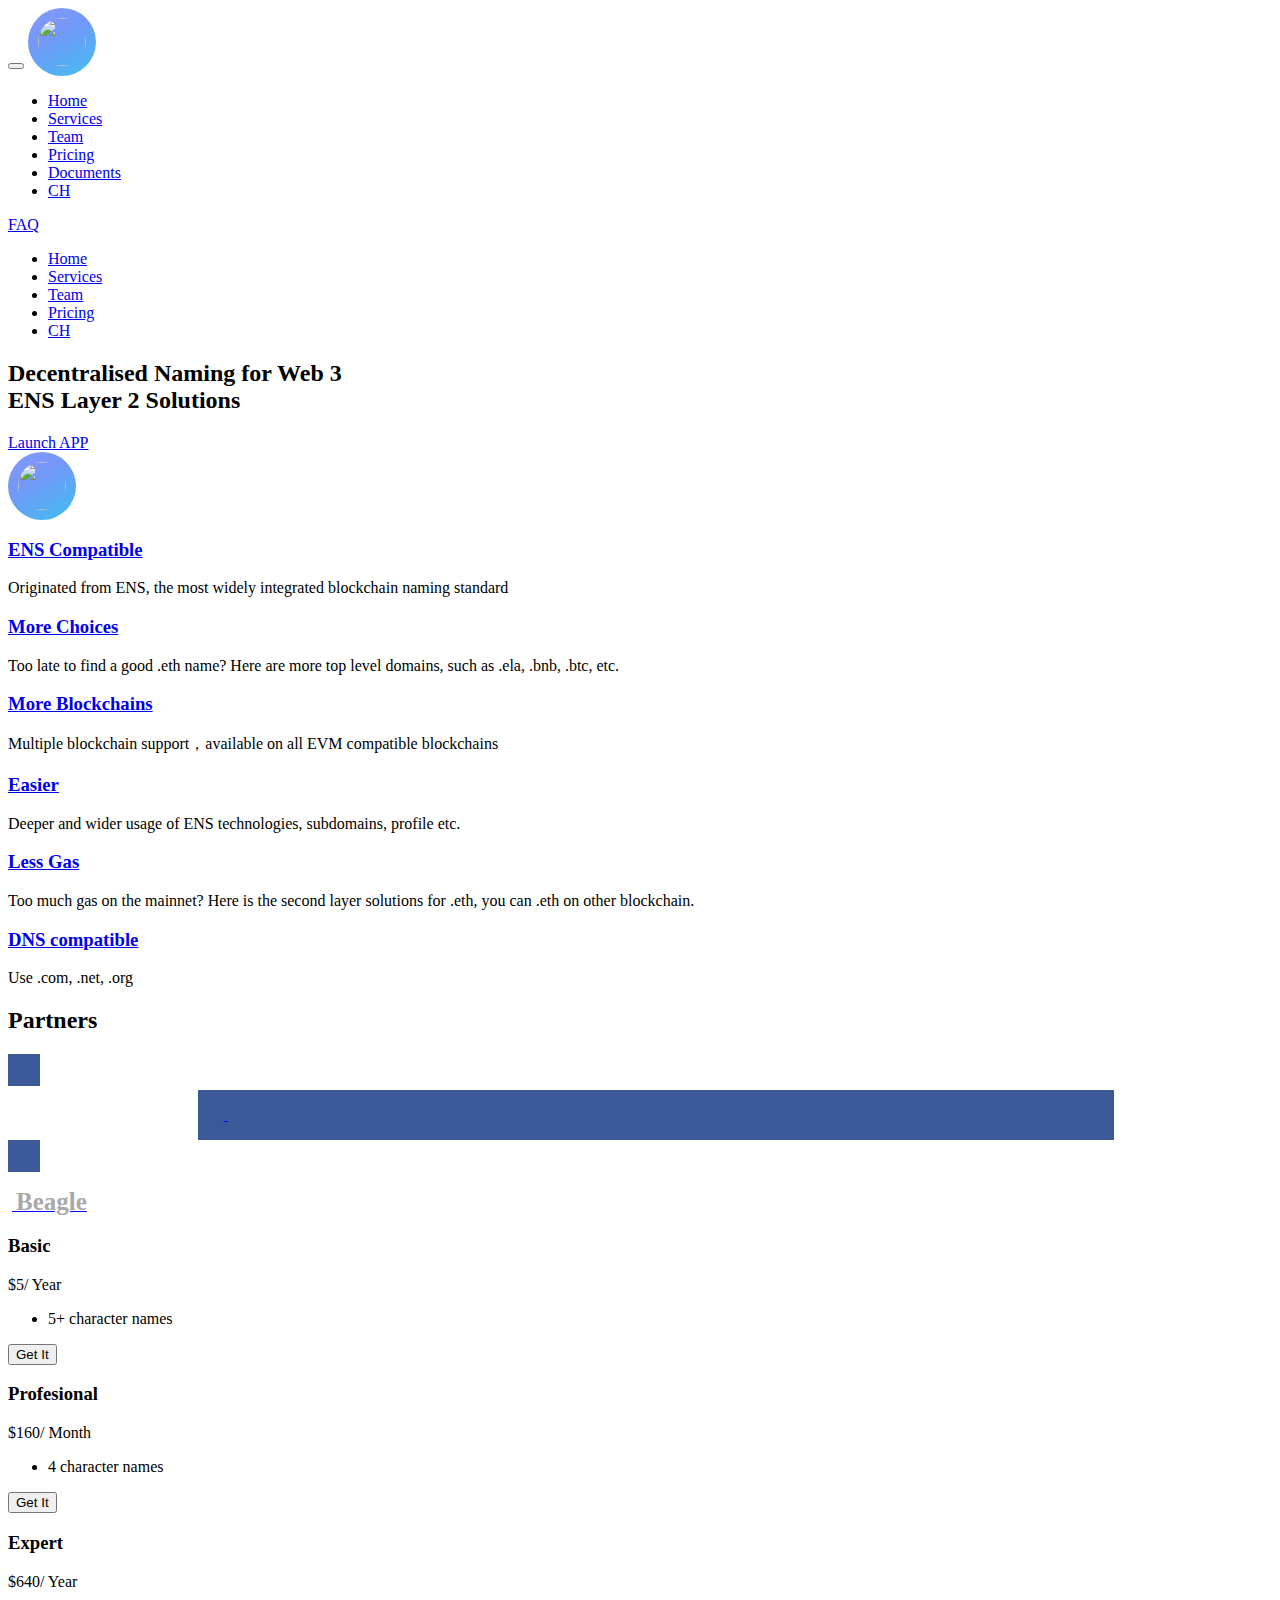
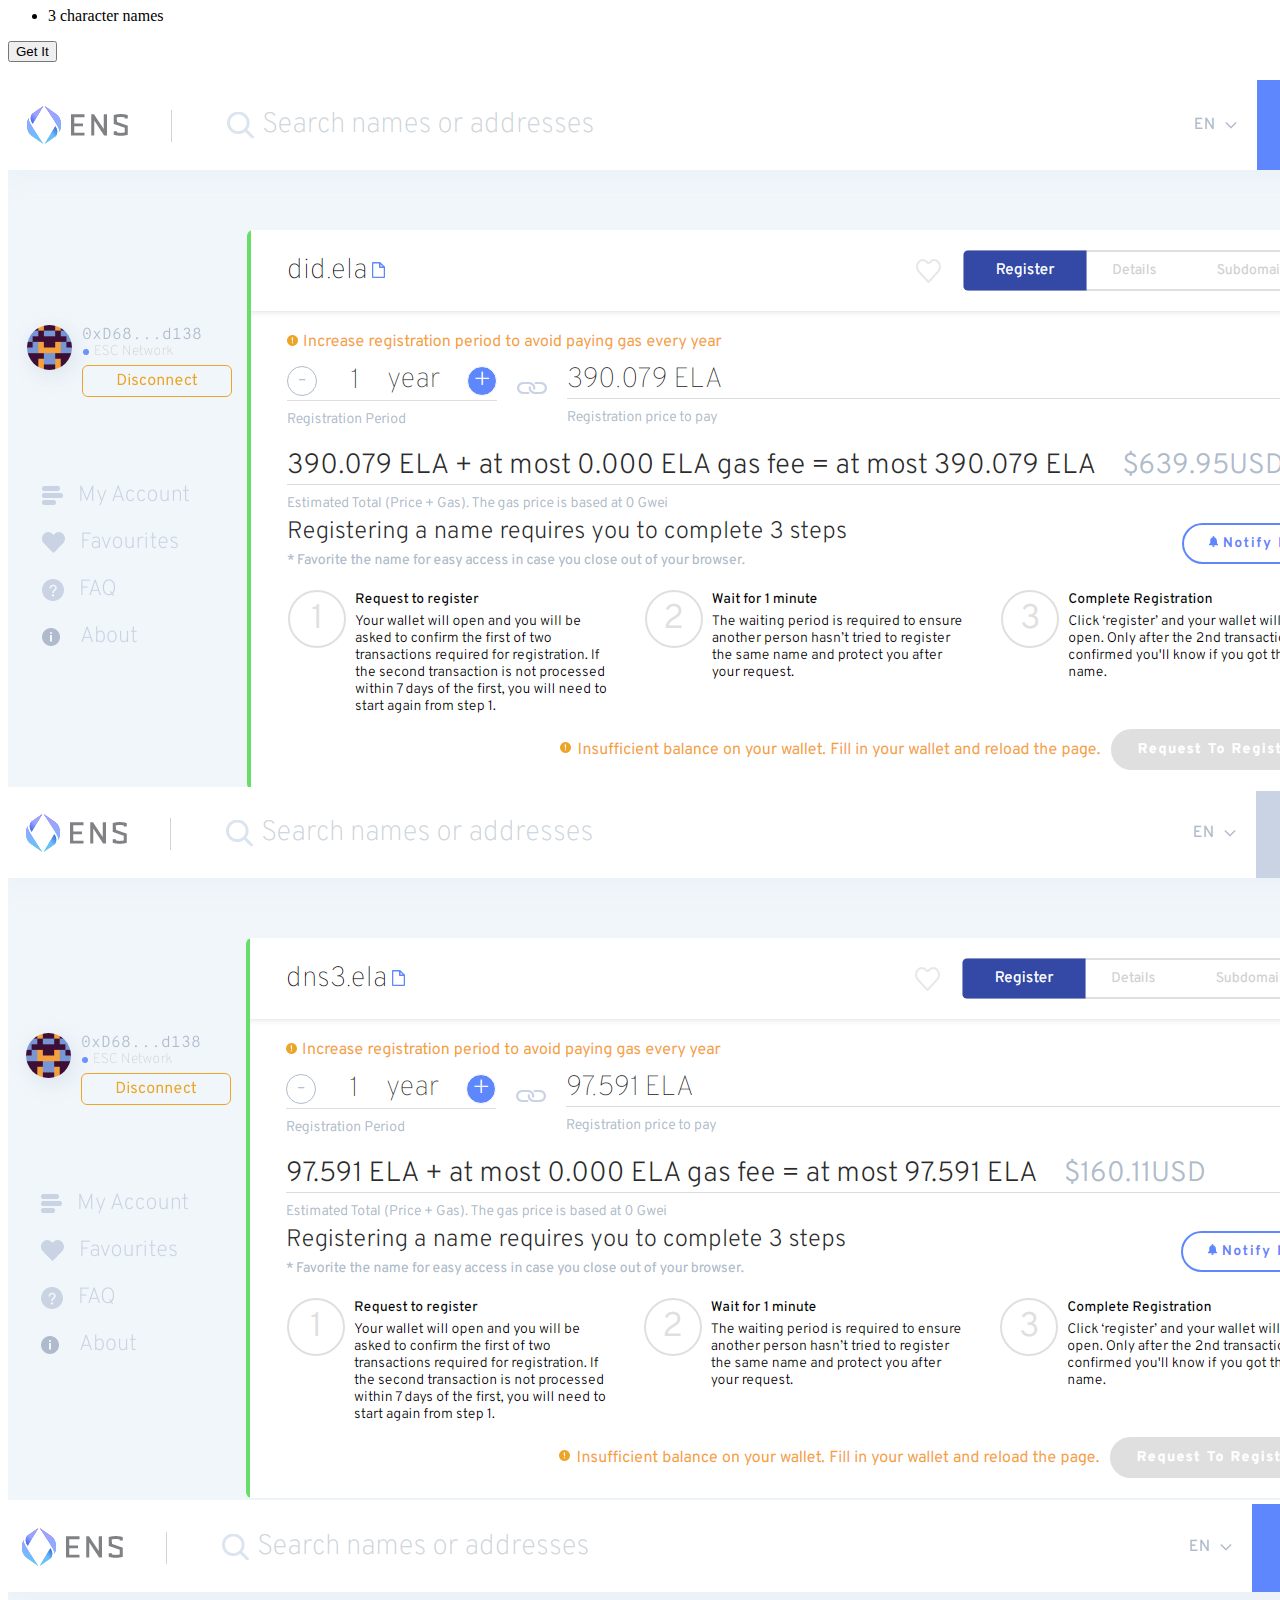
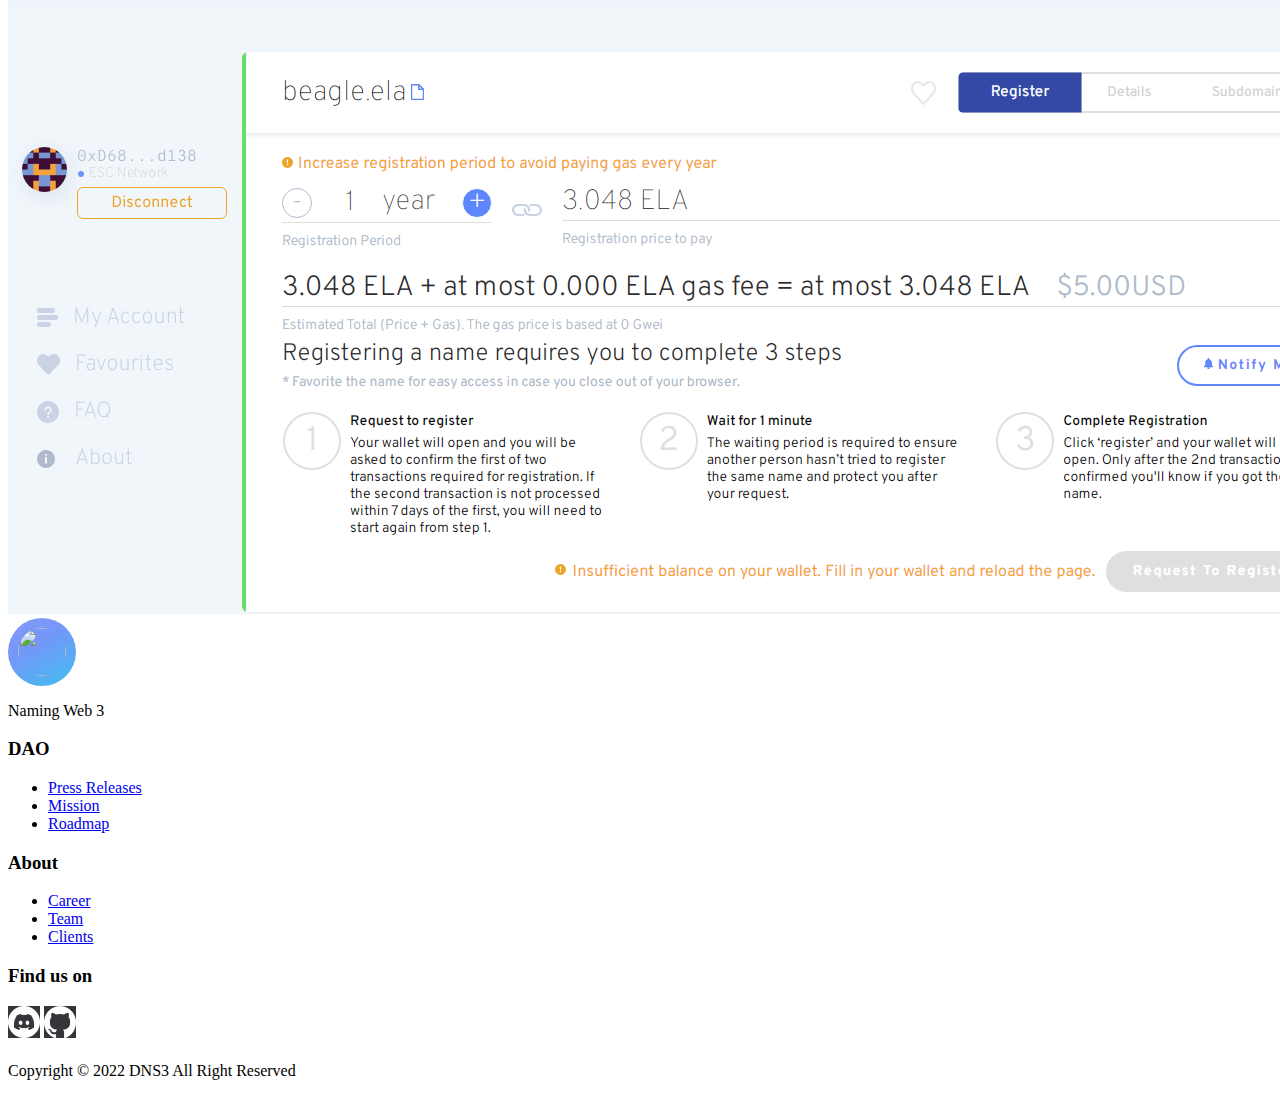
==== index.html @ 972a83f9 "slide images" ====
<!DOCTYPE html>
<html lang="en">
  <head>
    <!-- Required meta tags -->
    <meta charset="utf-8">
    <meta name="viewport" content="width=device-width, initial-scale=1, shrink-to-fit=no">

    <title>DNS3 - ENS and DNS compatible name service</title>

    <!-- Bootstrap CSS -->
    <link rel="stylesheet" type="text/css" href="assets/css/bootstrap.min.css" >
    <!-- Icon -->
    <link rel="stylesheet" type="text/css" href="assets/fonts/line-icons.css">
    <!-- Slicknav -->
    <link rel="stylesheet" type="text/css" href="assets/css/slicknav.css">
    <!-- Owl carousel -->
    <link rel="stylesheet" type="text/css" href="assets/css/owl.carousel.min.css">
    <link rel="stylesheet" type="text/css" href="assets/css/owl.theme.css">
    <!-- Slick Slider -->
    <link rel="stylesheet" type="text/css" href="assets/css/slick.css" >
    <link rel="stylesheet" type="text/css" href="assets/css/slick-theme.css" >
    <!-- Animate -->
    <link rel="stylesheet" type="text/css" href="assets/css/animate.css">
    <!-- Main Style -->
    <link rel="stylesheet" type="text/css" href="assets/css/main.css">
    <!-- Responsive Style -->
    <link rel="stylesheet" type="text/css" href="assets/css/responsive.css">

  </head>
  <body>

    <!-- Header Area wrapper Starts -->
    <header id="header-wrap">
      <!-- Navbar Start -->
      <nav class="navbar navbar-expand-lg fixed-top scrolling-navbar indigo">
        <div class="container">
          <!-- Brand and toggle get grouped for better mobile display -->
          <div class="navbar-header">
            <button class="navbar-toggler" type="button" data-toggle="collapse" data-target="#main-navbar" aria-controls="main-navbar" aria-expanded="false" aria-label="Toggle navigation">
              <span class="navbar-toggler-icon"></span>
              <span class="icon-menu"></span>
              <span class="icon-menu"></span>
              <span class="icon-menu"></span>
            </button>
            <a href="index.html" class="navbar-brand"><img style="opacity: 1;transform: none;width: 48px;height:48px;padding:10px;background-color: cornflowerblue;border-radius:50%;background: rgba(0, 0, 0, 0) linear-gradient(330.4deg, rgb(68, 188, 240) 4.54%, rgb(114, 152, 248) 59.2%, rgb(160, 153, 255) 148.85%) repeat scroll 0% 0%;" src="assets/img/ENSIcon.e806751ddfd6a5b549e599544234f39f.svg" alt=""></a>
          </div>
          <div class="collapse navbar-collapse" id="main-navbar">
            <ul class="navbar-nav mr-auto w-100 justify-content-left clearfix">
              <li class="nav-item active">
                <a class="nav-link" href="#hero-area">
                  Home
                </a>
              </li>
              <li class="nav-item">
                <a class="nav-link" href="#services">
                  Services
                </a>
              </li>
<!--              <li class="nav-item">-->
<!--                <a class="nav-link" href="#feature">-->
<!--                  feature-->
<!--                </a>-->
<!--              </li>-->
              <li class="nav-item">
                <a class="nav-link" href="#team">
                  Team
                </a>
              </li>
<!--              <li class="nav-item">-->
<!--                <a class="nav-link" href="#testimonial">-->
<!--                  Testimonial-->
<!--                </a>-->
<!--              </li>-->
              <li class="nav-item">
                <a class="nav-link" href="#pricing">
                  Pricing
                </a>
              </li>
              <li class="nav-item">
                <a class="nav-link" href="#contact">
                  Documents
                </a>
              </li>
              <li class="nav-item">
                <a class="nav-link" href="indexCN.html">
                  CH
                </a>
              </li>
            </ul>
            <div class="btn-sing float-right">
              <a class="btn btn-border" href="#feature">FAQ</a>
            </div>
          </div>
        </div>

        <!-- Mobile Menu Start -->
        <ul class="mobile-menu navbar-nav">
          <li>
            <a class="page-scroll" href="#hero-area">
              Home
            </a>
          </li>
          <li>
            <a class="page-scroll" href="#services">
              Services
            </a>
          </li>
<!--          <li>-->
<!--            <a class="page-scroll" href="#feature">-->
<!--              feature-->
<!--            </a>-->
<!--          </li>-->
          <li>
            <a class="page-scroll" href="#team">
              Team
            </a>
          </li>
<!--          <li>-->
<!--            <a class="page-scroll" href="#testimonial">-->
<!--              Testimonial-->
<!--            </a>-->
<!--          </li>-->
          <li>
            <a class="page-scroll" href="#pricing">
              Pricing
            </a>
          </li>
<!--          <li>-->
<!--            <a class="page-scroll" href="#contact">-->
<!--              Contact-->
<!--            </a>-->
<!--          </li>-->
          <li class="nav-item">
            <a class="nav-link" href="indexCN.html">
              CH
            </a>
          </li>
        </ul>
        <!-- Mobile Menu End -->

      </nav>
      <!-- Navbar End -->

      <!-- Hero Area Start -->
      <div id="hero-area" class="hero-area-bg">
        <div class="overlay"></div>
        <div class="container">
          <div class="row">
            <div class="col-md-12 col-sm-12">
              <div class="contents text-center">
                <h2 class="head-title wow fadeInUp">Decentralised Naming for Web 3<br> ENS Layer 2 Solutions</h2>
                <div class="header-button wow fadeInUp" data-wow-delay="0.3s">
                  <a href="https://ens.dns3.xyz" class="btn btn-common" target="_blank">Launch APP</a>
                </div>
              </div>
<!--              <div class="img-thumb text-center wow fadeInUp" data-wow-delay="0.6s">-->
<!--                <img class="img-fluid" src="assets/img/elaregister.png" alt="">-->
<!--              </div>-->
            </div>
          </div>
        </div>
      </div>
      <!-- Hero Area End -->

    </header>
    <!-- Header Area wrapper End -->

    <!-- Services Section Start -->
    <section id="services" class="section-padding">
      <div class="container">
        <div class="section-header text-center">
<!--          <h2 class="section-title wow fadeInDown" data-wow-delay="0.3s">Our Services</h2>-->
        </div>
        <div class="row">
          <!-- Services item -->
          <div class="col-md-6 col-lg-4 col-xs-12">
            <div class="services-item wow fadeInRight" data-wow-delay="0.3s">
              <div class="icon">
<!--                <i class="lni-cog"></i>-->
                <img style="opacity: 1;transform: none;width: 48px;height:48px;padding:10px;background-color: cornflowerblue;border-radius:50%;background: rgba(0, 0, 0, 0) linear-gradient(330.4deg, rgb(68, 188, 240) 4.54%, rgb(114, 152, 248) 59.2%, rgb(160, 153, 255) 148.85%) repeat scroll 0% 0%;" src="assets/img/ENSIcon.e806751ddfd6a5b549e599544234f39f.svg" alt="">              </div>
              <div class="services-content">
                <h3><a href="#">ENS Compatible</a></h3>
                <p>Originated from ENS, the most widely integrated blockchain naming standard</p>
              </div>
            </div>
          </div>
          <!-- Services item -->
          <div class="col-md-6 col-lg-4 col-xs-12">
            <div class="services-item wow fadeInRight" data-wow-delay="0.6s">
              <div class="icon">
                <i class="lni-gallery"></i>
              </div>
              <div class="services-content">
                <h3><a href="#">More Choices</a></h3>
                <p>Too late to find a good .eth name? Here are more top level domains, such as .ela, .bnb, .btc, etc.</p>
              </div>
            </div>
          </div>
          <!-- Services item -->
          <div class="col-md-6 col-lg-4 col-xs-12">
            <div class="services-item wow fadeInRight" data-wow-delay="0.9s">
              <div class="icon">
                <i class="lni-database"></i>
              </div>
              <div class="services-content">
                <h3><a href="#">More Blockchains</a></h3>
                <p>Multiple blockchain support，available on all EVM compatible blockchains</p>
              </div>
            </div>
          </div>
          <!-- Services item -->
          <div class="col-md-6 col-lg-4 col-xs-12">
            <div class="services-item wow fadeInRight" data-wow-delay="1.2s">
              <div class="icon">
                <i class="lni-pencil-alt"></i>
              </div>
              <div class="services-content">
                <h3><a href="#">Easier</a></h3>
                <p>Deeper and wider usage of ENS technologies, subdomains, profile etc.</p>
              </div>
            </div>
          </div>
          <!-- Services item -->
          <div class="col-md-6 col-lg-4 col-xs-12">
            <div class="services-item wow fadeInRight" data-wow-delay="1.5s">
              <div class="icon">
                <i class="lni-bitcoin"></i>
              </div>
              <div class="services-content">
                <h3><a href="#">Less Gas</a></h3>
                <p>Too much gas on the mainnet? Here is the second layer solutions for .eth, you can .eth on other blockchain.</p>
              </div>
            </div>
          </div>
          <!-- Services item -->
          <div class="col-md-6 col-lg-4 col-xs-12">
            <div class="services-item wow fadeInRight" data-wow-delay="1.8s">
              <div class="icon">
                <i class="lni-cloud"></i>
              </div>
              <div class="services-content">
                <h3><a href="#">DNS compatible</a></h3>
                <p>Use .com, .net, .org</p>
              </div>
            </div>
          </div>
        </div>
      </div>
    </section>
    <!-- Services Section End -->


<!--    &lt;!&ndash; Feature Section Start &ndash;&gt;-->
<!--    <div id="feature">-->
<!--      <div class="container-fluid">-->
<!--        <div class="row">-->
<!--          <div class="col-lg-6 col-md-12 col-sm-12">-->
<!--            <div class="text-wrapper">-->
<!--              <div>-->
<!--                <h2 class="title-hl wow fadeInLeft" data-wow-delay="0.3s">Learn More About Us</h2>-->
<!--                <div class="row">-->
<!--                  <div class="col-md-6 col-sm-6">-->
<!--                    <div class="features-box wow fadeInLeft" data-wow-delay="0.3s">-->
<!--                      <div class="features-icon">-->
<!--                        <i class="lni-layers"></i>-->
<!--                      </div>-->
<!--                      <div class="features-content">-->
<!--                        <h4>-->
<!--                          Bootstrap 4-->
<!--                        </h4>-->
<!--                        <p>-->
<!--                          Lorem ipsum dolor sit amet, consectetur adipisicing elit. Veniam tempora quidem vel sint. -->
<!--                        </p>-->
<!--                      </div>-->
<!--                    </div>-->
<!--                  </div> -->
<!--                  <div class="col-md-6 col-sm-6">-->
<!--                    <div class="features-box wow fadeInLeft" data-wow-delay="0.6s">-->
<!--                      <div class="features-icon">-->
<!--                        <i class="lni-briefcase"></i>-->
<!--                      </div>-->
<!--                      <div class="features-content">-->
<!--                        <h4>-->
<!--                          100% Free-->
<!--                        </h4>-->
<!--                        <p>-->
<!--                          Lorem ipsum dolor sit amet, consectetur adipisicing elit. Veniam tempora quidem vel sint. -->
<!--                        </p>-->
<!--                      </div>-->
<!--                    </div>-->
<!--                  </div>           -->
<!--                  <div class="col-md-6 col-sm-6">-->
<!--                    <div class="features-box wow fadeInLeft" data-wow-delay="0.9s">-->
<!--                      <div class="features-icon">-->
<!--                       <i class="lni-cog"></i>-->
<!--                      </div>-->
<!--                      <div class="features-content">-->
<!--                        <h4>-->
<!--                          Responsive-->
<!--                        </h4>-->
<!--                        <p>-->
<!--                          Lorem ipsum dolor sit amet, consectetur adipisicing elit. Veniam tempora quidem vel sint. -->
<!--                        </p>-->
<!--                      </div>-->
<!--                    </div>-->
<!--                  </div>-->
<!--                  <div class="col-md-6 col-sm-6">-->
<!--                    <div class="features-box wow fadeInLeft" data-wow-delay="1.2s">-->
<!--                      <div class="features-icon">-->
<!--                        <i class="lni-leaf"></i>-->
<!--                      </div>-->
<!--                      <div class="features-content">-->
<!--                        <h4>-->
<!--                          Easy to Use-->
<!--                        </h4>-->
<!--                        <p>-->
<!--                          Lorem ipsum dolor sit amet, consectetur adipisicing elit. Veniam tempora quidem vel sint. -->
<!--                        </p>-->
<!--                      </div>-->
<!--                    </div>-->
<!--                  </div>-->
<!--                </div>-->
<!--              </div>-->
<!--            </div>-->
<!--          </div>-->
<!--          <div class="col-lg-6 col-md-12 col-sm-12 padding-none">-->
<!--            <div class="feature-thumb wow fadeInRight" data-wow-delay="0.3s">-->
<!--              <img src="assets/img/feature/img-1.jpg" alt="">-->
<!--            </div>-->
<!--          </div>-->
<!--        </div>-->
<!--      </div>-->
<!--    </div>-->
    <!-- Feature Section End -->

    <!-- Team Section Start -->
<!--    <section id="team" class="section-padding text-center">-->
<!--      <div class="container">-->
<!--        <div class="row">-->
<!--          <div class="col-12">-->
<!--            <div class="section-header text-center">-->
<!--              <h2 class="section-title wow fadeInDown" data-wow-delay="0.3s">Our Team</h2>-->
<!--            </div>-->
<!--          </div>-->
<!--        </div>-->
<!--        <div class="row">-->
<!--          <div class="col-sm-6 col-md-6 col-lg-4">-->
<!--            &lt;!&ndash; Team Item Starts &ndash;&gt;-->
<!--            <div class="team-item text-center">-->
<!--              <div class="team-img">-->
<!--                <img class="img-fluid" src="assets/img/team/team-01.jpg" alt="">-->
<!--                <div class="team-overlay">-->
<!--                  <div class="overlay-social-icon text-center">-->
<!--                    <ul class="social-icons">-->
<!--                      <li><a href="#"><i class="lni-facebook-filled" aria-hidden="true"></i></a></li>-->
<!--                      <li><a href="#"><i class="lni-twitter-filled" aria-hidden="true"></i></a></li>-->
<!--                      <li><a href="#"><i class="lni-instagram-filled" aria-hidden="true"></i></a></li>-->
<!--                    </ul>-->
<!--                  </div>-->
<!--                </div>-->
<!--              </div>-->
<!--              <div class="info-text">-->
<!--                <h3><a href="#">Rafael Basilla</a></h3>-->
<!--                <p>Front-end Developer, Dropbox</p>-->
<!--              </div>-->
<!--            </div>-->
<!--            &lt;!&ndash; Team Item Ends &ndash;&gt;-->
<!--          </div>-->
<!--          <div class="col-sm-6 col-md-6 col-lg-4">-->
<!--            &lt;!&ndash; Team Item Starts &ndash;&gt;-->
<!--            <div class="team-item text-center">-->
<!--              <div class="team-img">-->
<!--                <img class="img-fluid" src="assets/img/team/team-02.jpg" alt="">-->
<!--                <div class="team-overlay">-->
<!--                  <div class="overlay-social-icon text-center">-->
<!--                    <ul class="social-icons">-->
<!--                      <li><a href="#"><i class="lni-facebook-filled" aria-hidden="true"></i></a></li>-->
<!--                      <li><a href="#"><i class="lni-twitter-filled" aria-hidden="true"></i></a></li>-->
<!--                      <li><a href="#"><i class="lni-instagram-filled" aria-hidden="true"></i></a></li>-->
<!--                    </ul>-->
<!--                  </div>-->
<!--                </div>-->
<!--              </div>-->
<!--              <div class="info-text">-->
<!--                <h3><a href="#">Renee Fleck</a></h3>-->
<!--                <p>Product Designer, Tesla</p>-->
<!--              </div>-->
<!--            </div>-->
<!--            &lt;!&ndash; Team Item Ends &ndash;&gt;-->
<!--          </div>-->

<!--          <div class="col-sm-6 col-md-6 col-lg-4">-->
<!--            &lt;!&ndash; Team Item Starts &ndash;&gt;-->
<!--            <div class="team-item text-center">-->
<!--              <div class="team-img">-->
<!--                <img class="img-fluid" src="assets/img/team/team-03.jpg" alt="">-->
<!--                <div class="team-overlay">-->
<!--                  <div class="overlay-social-icon text-center">-->
<!--                    <ul class="social-icons">-->
<!--                      <li><a href="#"><i class="lni-facebook-filled" aria-hidden="true"></i></a></li>-->
<!--                      <li><a href="#"><i class="lni-twitter-filled" aria-hidden="true"></i></a></li>-->
<!--                      <li><a href="#"><i class="lni-instagram-filled" aria-hidden="true"></i></a></li>-->
<!--                    </ul>-->
<!--                  </div>-->
<!--                </div>-->
<!--              </div>-->
<!--              <div class="info-text">-->
<!--                <h3><a href="#">Paul Kowalsy</a></h3>-->
<!--                <p>Lead Designer, TNW</p>-->
<!--              </div>-->
<!--            </div>-->
<!--            &lt;!&ndash; Team Item Ends &ndash;&gt;-->
<!--          </div>-->
<!--          -->
<!--        </div>-->
<!--      </div>-->
<!--    </section>-->
    <!-- Team Section End -->

    <!-- Clients Section Start -->
    <div id="clients" class="section-padding">
      <div class="container">
        <div class="section-header text-center">
          <h2 class="section-title wow fadeInDown" data-wow-delay="0.3s">Partners</h2>
        </div>
        <div class="row text-align-">
          <div class="col-lg-3 col-md-3 col-xs-12 wow fadeInUp" data-wow-delay="0.6s">
            <div class="client-item-wrapper">
              <a href="https://iotex.io/" target="_blank">
              <img class="img-fluid" style="padding: 16px;background-color: #3b5999" src="assets/img/clients/iotexlogo.png" alt="">
              </a>
            </div>
          </div>
          <div class="col-lg-3 col-md-3 col-xs-12 wow fadeInUp" data-wow-delay="0.9s">
            <div class="client-item-wrapper" >
              <div style="background-color: #3b5999;margin-left:15%;width:70%;padding: 16px">
                <a href="https://ens.domains/" target="_blank">
              <img class="img-fluid" style="width: 41px;margin-right: 10px" src="assets/img/clients/ens-logo.svg" alt="">
              <img class="img-fluid" style="width: 68px;" src="assets/img/clients/ens-char.svg" alt="">
<!--              <div class="ejop8uh0 css-iz2upi e1f9j8mn0"><img src="[data-uri]" alt="ENS Logo" class="ens-logo"><img src="[data-uri]" alt="ENS Logo text" class="ens-logo-text"></div>            </div>-->
                </a></div>
            </div></div>
          <div class="col-lg-3 col-md-3 col-xs-12 wow fadeInUp" data-wow-delay="0.3s">
            <div class="client-item-wrapper">
              <a href="https://www.elastos.org/" target="_blank">
                <img class="img-fluid" style="padding: 16px;background-color: #3b5999" src="assets/img/clients/elastos_logo_white.webp" alt="">
              </a>
            </div>
          </div>
          <div class="col-lg-3 col-md-3 col-xs-12 wow fadeInUp" data-wow-delay="1.2s">
            <div class="client-item-wrapper">
              <div style="margin-top: 12px;">
                <a href="https://beagle.chat/" target="_blank">
              <img class="img-fluid" style="width: 68px;margin-bottom:16px;padding: 2px" src="assets/img/clients/beagle-foot-logo.png" alt="">
              <label  style="font-size: 25px;font-weight: bold;color: darkgray">Beagle</label>
                </a>
              </div>
            </div>
          </div>
        </div>
      </div>
    </div>
    <!-- Clients Section End -->

    <!-- Testimonial Section Start -->
<!--    <section id="testimonial" class="testimonial section-padding">-->
<!--      <div class="container">-->
<!--        <div class="row justify-content-center">-->
<!--          <div class="col-lg-7 col-md-12 col-sm-12 col-xs-12">-->
<!--            <div id="testimonials" class="owl-carousel wow fadeInUp" data-wow-delay="1.2s">-->
<!--              <div class="item">-->
<!--                <div class="testimonial-item">-->
<!--                  <div class="content">-->
<!--                    <p class="description">Holisticly empower leveraged ROI whereas effective web-readiness. Completely enable emerging meta-services with cross-platform web services. Quickly initiate inexpensive total linkage rather than extensible scenarios. Holisticly empower leveraged ROI whereas effective web-readiness. </p>-->
<!--                  </div>-->
<!--                  <div class="img-thumb">-->
<!--                    <img src="assets/img/testimonial/img1.jpg" alt="">-->
<!--                  </div>-->
<!--                  <div class="info">-->
<!--                    <h2><a href="#">Grenchen Pearce</a></h2>-->
<!--                    <h3><a href="#">Boston Brothers co.</a></h3>-->
<!--                  </div>-->
<!--                </div>-->
<!--              </div>-->
<!--              <div class="item">-->
<!--                <div class="testimonial-item">-->
<!--                  <div class="content">-->
<!--                    <p class="description">Holisticly empower leveraged ROI whereas effective web-readiness. Completely enable emerging meta-services with cross-platform web services. Quickly initiate inexpensive total linkage rather than extensible scenarios. Holisticly empower leveraged ROI whereas effective web-readiness. </p>-->
<!--                  </div>-->
<!--                  <div class="img-thumb">-->
<!--                    <img src="assets/img/testimonial/img2.jpg" alt="">-->
<!--                  </div>-->
<!--                  <div class="info">-->
<!--                    <h2><a href="#">Domeni GEsson</a></h2>-->
<!--                    <h3><a href="#">Awesome Technology co.</a></h3>-->
<!--                  </div>-->
<!--                </div>-->
<!--              </div>-->
<!--              <div class="item">-->
<!--                <div class="testimonial-item">-->
<!--                  <div class="content">-->
<!--                    <p class="description">Holisticly empower leveraged ROI whereas effective web-readiness. Completely enable emerging meta-services with cross-platform web services. Quickly initiate inexpensive total linkage rather than extensible scenarios. Holisticly empower leveraged ROI whereas effective web-readiness. </p>-->
<!--                  </div>-->
<!--                  <div class="img-thumb">-->
<!--                    <img src="assets/img/testimonial/img3.jpg" alt="">-->
<!--                  </div>-->
<!--                  <div class="info">-->
<!--                    <h2><a href="#">Dommini Albert</a></h2>-->
<!--                    <h3><a href="#">Nesnal Design co.</a></h3>-->
<!--                  </div>-->
<!--                </div>-->
<!--              </div>-->
<!--              <div class="item">-->
<!--                <div class="testimonial-item">-->
<!--                  <div class="content">-->
<!--                    <p class="description">Holisticly empower leveraged ROI whereas effective web-readiness. Completely enable emerging meta-services with cross-platform web services. Quickly initiate inexpensive total linkage rather than extensible scenarios. Holisticly empower leveraged ROI whereas effective web-readiness. </p>-->
<!--                  </div>-->
<!--                  <div class="img-thumb">-->
<!--                    <img src="assets/img/testimonial/img4.png" alt="">-->
<!--                  </div>-->
<!--                  <div class="info">-->
<!--                    <h2><a href="#">Fernanda Anaya</a></h2>-->
<!--                    <h3><a href="#">Developer</a></h3>-->
<!--                  </div>-->
<!--                </div>-->
<!--              </div>-->
<!--              <div class="item">-->
<!--                <div class="testimonial-item">-->
<!--                  <div class="content">-->
<!--                    <p class="description">Holisticly empower leveraged ROI whereas effective web-readiness. Completely enable emerging meta-services with cross-platform web services. Quickly initiate inexpensive total linkage rather than extensible scenarios. Holisticly empower leveraged ROI whereas effective web-readiness. </p>-->
<!--                  </div>-->
<!--                  <div class="img-thumb">-->
<!--                    <img src="assets/img/testimonial/img5.png" alt="">-->
<!--                  </div>-->
<!--                  <div class="info">-->
<!--                    <h2><a href="#">Jason A.</a></h2>-->
<!--                    <h3><a href="#">Designer</a></h3>-->
<!--                  </div>-->
<!--                </div>-->
<!--              </div>-->
<!--            </div>-->
<!--          </div>-->
<!--        </div>-->
<!--      </div>-->
<!--    </section>-->
    <!-- Testimonial Section End -->  

    <!-- Pricing section Start --> 
    <section id="pricing" class="section-padding">
      <div class="container">
        <div class="row">
          <div class="col-lg-4 col-md-6 col-xs-12">
            <div class="table wow fadeInLeft" data-wow-delay="1.2s">
              <div class="title">
                <h3>Basic</h3>
              </div>
              <div class="pricing-header">
                <p class="price-value">$5<span>/ Year</span></p>
              </div>
              <ul class="description">
                <li>5+ character names </li>
              </ul>
              <button class="btn btn-common">Get It</button>
            </div> 
          </div>
          <div class="col-lg-4 col-md-6 col-xs-12 active">
            <div class="table wow fadeInUp" id="active-tb" data-wow-delay="1.2s">
              <div class="title">
                <h3>Profesional</h3>
              </div>
               <div class="pricing-header">
                  <p class="price-value">$160<span>/ Month</span></p>
               </div>
              <ul class="description">   
                <li>4 character names</li>
              </ul>
              <button class="btn btn-common">Get It</button>
           </div> 
          </div>
          <div class="col-lg-4 col-md-6 col-xs-12">
            <div class="table wow fadeInRight" data-wow-delay="1.2s">
              <div class="title">
                <h3>Expert</h3>
              </div>
               <div class="pricing-header">
                  <p class="price-value">$640<span>/ Year</span></p>
               </div>
              <ul class="description">
                <li>3 character names </li>
              </ul>
              <button class="btn btn-common">Get It</button>
            </div> 
          </div>
        </div>
      </div>
    </section>
    <!-- Pricing Table Section End -->

    <!-- Owl Slider Section Start -->
    <section class="sloder-img section-padding">
      <div class="container">
        <div class="row">
          <div class="col-lg-12 col-md-12 col-sm-12 col-xs-12">
            <div class="slider-center slider">
              <div>
                <div class="img-thumb text-center wow fadeInUp" data-wow-delay="0.6s">
                  <img class="img-fluid" src="assets/img/elaregister.png" alt="">
                </div>

              </div>
              <div>
                <img class="img-fluid" src="assets/img/elaregister3.png" alt="">
              </div>
              <div>
                <img class="img-fluid" src="assets/img/elaregister4.png" alt="">
              </div>
              <div>
                <img class="img-fluid" src="assets/img/elaregister5.png" alt="">
              </div>
<!--              <div>-->
<!--                <img class="img-fluid" src="assets/img/slide/img4.jpg" alt="">-->
<!--              </div>-->
<!--              <div>-->
<!--                <img class="img-fluid" src="assets/img/slide/img5.jpg" alt="">-->
<!--              </div>-->
<!--              <div>-->
<!--                <img  class="img-fluid" src="assets/img/slide/img6.jpg" alt="">-->
              </div>
            </div>
          </div>
        </div>
      </div>
    </section>
    <!-- Owl Slider Section End -->  

    <!-- Subscribe Section Start -->
<!--    <section id="Subscribes" class="subscribes section-padding">-->
<!--      <div class="container">-->
<!--        <div class="row justify-content-md-center">-->
<!--          <div class="col-md-10 col-lg-5">-->
<!--            <h4 class="wow fadeInUp" data-wow-delay="0.3s">Start For Free</h4>-->
<!--            <p class="wow fadeInUp" data-wow-delay="0.6s">Existing customized ideas through client-based deliverables. <br> Compellingly unleash fully tested outsourcing</p>-->
<!--            <form for="">-->
<!--              <div class="subscribe wow fadeInDown" data-wow-delay="0.3s">-->
<!--                <input type="Email" class="form-control" name="email" placeholder="Email Address">-->
<!--                <button class="btn-submit" type="submit"><i class="lni-arrow-right"></i></button>-->
<!--              </div>-->
<!--            </form>-->
<!--          </div>-->
<!--        </div>-->
<!--      </div>-->
<!--    </section>-->
    <!-- Subscribe Section End -->

    <!-- Contact Section Start -->
<!--    <section id="contact" class="section-padding">    -->
<!--      <div class="container">-->
<!--        <div class="row">-->
<!--          <div class="col-12">-->
<!--            <div class="section-header text-center">-->
<!--              <h2 class="section-title wow fadeInDown" data-wow-delay="0.3s">Contact</h2>-->
<!--            </div>-->
<!--          </div>-->
<!--        </div>-->
<!--        <div class="row contact-form-area wow fadeInUp" data-wow-delay="0.4s">          -->
<!--          <div class="col-md-6 col-lg-6 col-sm-12">-->
<!--            <div class="contact-block">-->
<!--              <h2>Contact Form</h2>-->
<!--              <form id="contactForm">-->
<!--                <div class="row">-->
<!--                  <div class="col-md-6">-->
<!--                    <div class="form-group">-->
<!--                      <input type="text" class="form-control" id="name" name="name" placeholder="Name" required data-error="Please enter your name">-->
<!--                      <div class="help-block with-errors"></div>-->
<!--                    </div>                                 -->
<!--                  </div>-->
<!--                  <div class="col-md-6">-->
<!--                    <div class="form-group">-->
<!--                      <input type="text" placeholder="Email" id="email" class="form-control" name="email" required data-error="Please enter your email">-->
<!--                      <div class="help-block with-errors"></div>-->
<!--                    </div> -->
<!--                  </div>-->
<!--                   <div class="col-md-12">-->
<!--                    <div class="form-group">-->
<!--                      <input type="text" placeholder="Subject" id="msg_subject" class="form-control" required data-error="Please enter your subject">-->
<!--                      <div class="help-block with-errors"></div>-->
<!--                    </div>-->
<!--                  </div>-->
<!--                  <div class="col-md-12">-->
<!--                    <div class="form-group"> -->
<!--                      <textarea class="form-control" id="message" placeholder="Your Message" rows="5" data-error="Write your message" required></textarea>-->
<!--                      <div class="help-block with-errors"></div>-->
<!--                    </div>-->
<!--                    <div class="submit-button">-->
<!--                      <button class="btn btn-common" id="form-submit" type="submit">Send Message</button>-->
<!--                      <div id="msgSubmit" class="h3 text-center hidden"></div> -->
<!--                      <div class="clearfix"></div> -->
<!--                    </div>-->
<!--                  </div>-->
<!--                </div>            -->
<!--              </form>-->
<!--            </div>-->
<!--          </div>-->
<!--          <div class="col-md-6 col-lg-6 col-sm-12">-->
<!--            <div class="contact-right-area wow fadeIn">-->
<!--              <h2>Get In Touch</h2>-->
<!--              <div class="contact-right">-->
<!--                <div class="single-contact">-->
<!--                  <div class="contact-icon">-->
<!--                    <i class="lni-map-marker"></i>-->
<!--                  </div>-->
<!--                  <p>Skopje, Macedonia</p>-->
<!--                </div>-->
<!--                <div class="single-contact">-->
<!--                  <div class="contact-icon">-->
<!--                    <i class="lni-envelope"></i>-->
<!--                  </div>-->
<!--                  <p><a href="#">email@gmail.com</a></p>-->
<!--                  <p><a href="#">tomsaulnier@gmail.com</a></p>-->
<!--                </div>-->
<!--                <div class="single-contact">-->
<!--                  <div class="contact-icon">-->
<!--                    <i class="lni-phone-handset"></i>-->
<!--                  </div>-->
<!--                  <p><a href="#">+42 374 5967</a></p>-->
<!--                  <p><a href="#">+99 123 5967</a></p>-->
<!--                </div>-->
<!--              </div>-->
<!--            </div>-->
<!--          </div>-->
<!--        </div>-->
<!--      </div> -->
<!--    </section>-->
    <!-- Contact Section End -->
  
    <!-- Map Section Start -->
<!--    <div class="map">-->
<!--      <div class="containre-fulid">-->
<!--        <div id="conatiner-map"></div> -->
<!--      </div>-->
<!--    </div>-->
    <!-- Map Section End -->

	  <!-- Footer Section Start -->
    <footer id="footer" class="footer-area section-padding">
      <div class="container">
        <div class="container">
          <div class="row">
            <div class="col-lg-3 col-md-6 col-sm-12 col-xs-12 wow fadeInUp" data-wow-delay="0.2s">
              <div class="footer-logo mb-3">
<!--                <img src="assets/img/logo.png" alt="">-->
                <img style="opacity: 1;transform: none;width: 48px;height:48px;padding:10px;background-color: cornflowerblue;border-radius:50%;background: rgba(0, 0, 0, 0) linear-gradient(330.4deg, rgb(68, 188, 240) 4.54%, rgb(114, 152, 248) 59.2%, rgb(160, 153, 255) 148.85%) repeat scroll 0% 0%;" src="assets/img/ENSIcon.e806751ddfd6a5b549e599544234f39f.svg" alt="">              </div>
              <p>Naming Web 3</p>
            </div>
            <div class="col-lg-3 col-md-6 col-sm-12 col-xs-12 wow fadeInUp" data-wow-delay="0.4s">
              <h3 class="footer-titel">DAO</h3>
              <ul>
                <li><a href="#">Press Releases</a></li>
                <li><a href="#">Mission</a></li>
                <li><a href="#">Roadmap</a></li>
              </ul>
            </div>
            <div class="col-lg-3 col-md-6 col-sm-12 col-xs-12 wow fadeInUp" data-wow-delay="0.6s">
              <h3 class="footer-titel">About</h3>
              <ul>
                <li><a href="#">Career</a></li>
                <li><a href="#">Team</a></li>
                <li><a href="#">Clients</a></li>
              </ul>
            </div>
            <div class="col-lg-3 col-md-6 col-sm-12 col-xs-12 wow fadeInUp" data-wow-delay="0.8s">
              <h3 class="footer-titel">Find us on</h3>
              <div class="social-icon">
<!--  	            <a class="facebook" href="#"><i class="lni-facebook-filled"></i></a>-->
  	            <a class="twitter" href="#"><i class="lni-twitter-filled"></i></a>
                  <a>
                      <i data-v-0da1bd0f="" class="icon-item d-block"><img data-v-0da1bd0f="" style="background-color: #34363a;margin-bottom:4px;width: 32px" src="[data-uri]" alt="Discord" title="Discord"></i>
                  </a>
                  <a>
                      <i data-v-0da1bd0f="" class="icon-item d-block ml-7"><img data-v-0da1bd0f="" style="background-color: #34363a;margin-bottom:4px;width: 32px" src="[data-uri]" alt="Github" title="Github"></i>
                  </a>
<!--                  <a>-->
<!--                      <i>-->
<!--                          <svg viewBox="0 0 144 185" xmlns="http://www.w3.org/2000/svg" class="_1sjywpl0 _1sjywpl1 bc5nciic bc5nci18q bc5nci4j2"><path d="M0 71.6129C0 32.0622 32.0622 0 71.6129 0C111.164 0 143.226 32.0622 143.226 71.6129V174.118C143.226 180.128 138.354 185 132.343 185H10.8824C4.87222 185 0 180.128 0 174.118V71.6129Z" fill="url(#markGradient)"></path><path clip-rule="evenodd" d="M134.717 176.111V71.8216C134.717 36.8684 106.465 8.53326 71.6129 8.53326C36.7613 8.53326 8.50846 36.8684 8.50846 71.8216V176.111C8.50846 176.308 8.66719 176.467 8.86298 176.467H134.363C134.559 176.467 134.717 176.308 134.717 176.111ZM71.6129 0C32.0622 0 0 32.1556 0 71.8216V176.111C0 181.02 3.96809 185 8.86298 185H134.363C139.258 185 143.226 181.02 143.226 176.111V71.8216C143.226 32.1556 111.164 0 71.6129 0Z" fill="var(&#45;&#45;colors-foreground)" fill-rule="evenodd"></path><defs><linearGradient gradientUnits="userSpaceOnUse" id="markGradient" x1="18.435" x2="143.747" y1="10.6666" y2="209.447"><stop offset="0.265625" stop-color="var(&#45;&#45;colors-foreground)"></stop><stop offset="0.734375" stop-color="var(&#45;&#45;colors-background)"></stop></linearGradient></defs></svg>-->
<!--&lt;!&ndash;                      <div class="_1sjywpl0 _1sjywpl1" style="opacity:0.33" href="/"><a class="_1sjywpl0 _1sjywplf bc5nci1gi bc5nci4pq bc5nci5 bc5nci4rv bc5nciih bc5nci589 bc5nci4si bc5nci4sq yfzfkjn bc5nci78 bc5nci3lg bc5nci3rz bc5nci6j bc5ncive bc5nci14p bc5ncix2 yfzfkj1k bc5nci537 bc5nci4uz bc5nci4v6 bc5nci4v4 yfzfkjh bc5nci38o yfzfkjy"><div class="_1sjywpl0 _1sjywpl1 bc5nci51z bc5nci4ry bc5ncivy bc5nciwi  _2gklefb bc5nci3dy bc5nci4su"><svg viewBox="0 0 144 185" xmlns="http://www.w3.org/2000/svg" class="_1sjywpl0 _1sjywpl1 bc5nciic bc5nci18q bc5nci4j2"><path d="M0 71.6129C0 32.0622 32.0622 0 71.6129 0C111.164 0 143.226 32.0622 143.226 71.6129V174.118C143.226 180.128 138.354 185 132.343 185H10.8824C4.87222 185 0 180.128 0 174.118V71.6129Z" fill="url(#markGradient)"></path><path clip-rule="evenodd" d="M134.717 176.111V71.8216C134.717 36.8684 106.465 8.53326 71.6129 8.53326C36.7613 8.53326 8.50846 36.8684 8.50846 71.8216V176.111C8.50846 176.308 8.66719 176.467 8.86298 176.467H134.363C134.559 176.467 134.717 176.308 134.717 176.111ZM71.6129 0C32.0622 0 0 32.1556 0 71.8216V176.111C0 181.02 3.96809 185 8.86298 185H134.363C139.258 185 143.226 181.02 143.226 176.111V71.8216C143.226 32.1556 111.164 0 71.6129 0Z" fill="var(&#45;&#45;colors-foreground)" fill-rule="evenodd"></path><defs><linearGradient gradientUnits="userSpaceOnUse" id="markGradient" x1="18.435" x2="143.747" y1="10.6666" y2="209.447"><stop offset="0.265625" stop-color="var(&#45;&#45;colors-foreground)"></stop><stop offset="0.734375" stop-color="var(&#45;&#45;colors-background)"></stop></linearGradient></defs></svg></div></a></div>&ndash;&gt;-->
<!--                      </i>-->
<!--                  </a>-->
<!--  	            <a class="instagram" href="#"><i class="lni-instagram-filled"></i></a>-->
<!--  	            <a class="linkedin" href="#"><i class="lni-linkedin-filled"></i></a>-->
              </div>
            </div>
          </div>
        </div>  
      </div>     
    </footer> 
    <!-- Footer Section End -->

    <section id="copyright">
      <div class="container">
        <div class="row">
          <div class="col-md-12">
            <p>Copyright © 2022 DNS3 All Right Reserved</p>
          </div>
        </div>
      </div>
    </section>   

    <!-- Go to Top Link -->
    <a href="#" class="back-to-top">
    	<i class="lni-arrow-up"></i>
    </a>
    
    <!-- Preloader -->
    <div id="preloader">
      <div class="loader" id="loader-1"></div>
    </div>
    <!-- End Preloader -->
    
    <!-- jQuery first, then Popper.js, then Bootstrap JS -->
    <script src="assets/js/jquery-min.js"></script>
    <script src="assets/js/popper.min.js"></script>
    <script src="assets/js/bootstrap.min.js"></script>
    <script src="assets/js/owl.carousel.min.js"></script>
    <script src="assets/js/slick.min.js"></script>
    <script src="assets/js/wow.js"></script>
    <script src="assets/js/jquery.nav.js"></script>
    <script src="assets/js/scrolling-nav.js"></script>
    <script src="assets/js/jquery.easing.min.js"></script>
    <script src="assets/js/jquery.slicknav.js"></script>
    <script src="assets/js/main.js"></script>
    <script src="assets/js/form-validator.min.js"></script>
    <script src="assets/js/contact-form-script.min.js"></script>
    <script src="assets/js/map.js"></script>
<!--    <script type="text/javascript" src="//maps.googleapis.com/maps/api/js?key=AIzaSyCsa2Mi2HqyEcEnM1urFSIGEpvualYjwwM"></script>-->
      
  </body>
</html>
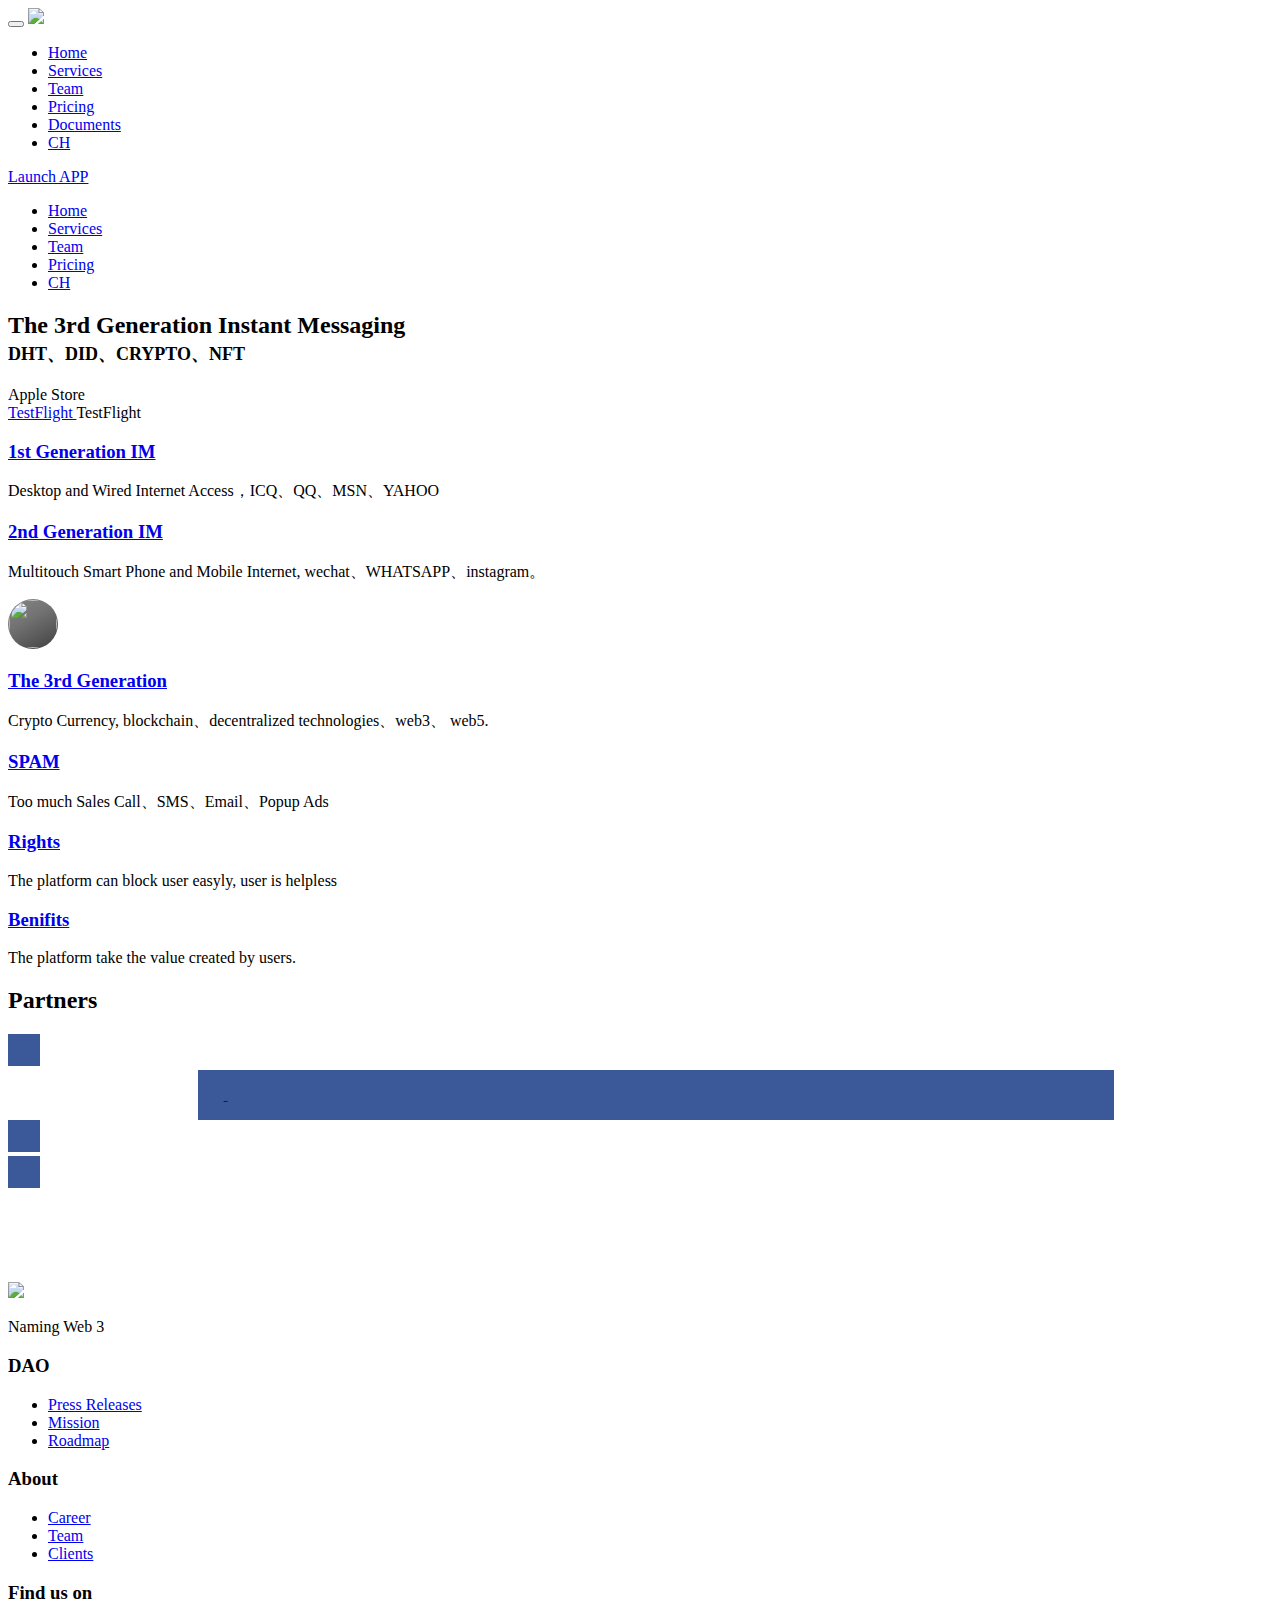
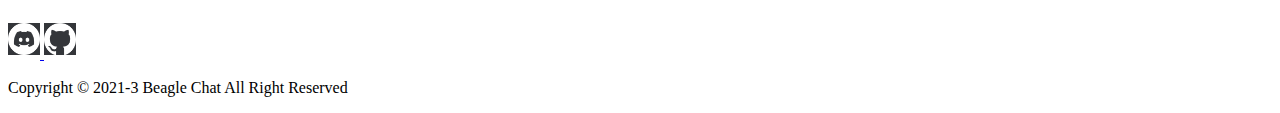
==== commit 3e68de0a: "create" ====
--- a/index.html
+++ b/index.html
@@ -5,7 +5,7 @@
     <meta charset="utf-8">
     <meta name="viewport" content="width=device-width, initial-scale=1, shrink-to-fit=no">
 
-    <title>DNS3 - ENS and DNS compatible name service</title>
+    <title>Beagle Chat - The 3rd Genration Instant Messenger</title>
 
     <!-- Bootstrap CSS -->
     <link rel="stylesheet" type="text/css" href="assets/css/bootstrap.min.css" >
@@ -25,6 +25,7 @@
     <link rel="stylesheet" type="text/css" href="assets/css/main.css">
     <!-- Responsive Style -->
     <link rel="stylesheet" type="text/css" href="assets/css/responsive.css">
+      <link rel="stylesheet" type="text/css" href="assets/css/download.css">
 
   </head>
   <body>
@@ -42,7 +43,8 @@
               <span class="icon-menu"></span>
               <span class="icon-menu"></span>
             </button>
-            <a href="index.html" class="navbar-brand"><img style="opacity: 1;transform: none;width: 48px;height:48px;padding:10px;background-color: cornflowerblue;border-radius:50%;background: rgba(0, 0, 0, 0) linear-gradient(330.4deg, rgb(68, 188, 240) 4.54%, rgb(114, 152, 248) 59.2%, rgb(160, 153, 255) 148.85%) repeat scroll 0% 0%;" src="assets/img/ENSIcon.e806751ddfd6a5b549e599544234f39f.svg" alt=""></a>
+<!--            <a href="index.html" class="navbar-brand"><img style="opacity: 1;transform: none;width: 48px;height:48px;padding:10px;background-color: cornflowerblue;border-radius:50%;background: rgba(0, 0, 0, 0) linear-gradient(330.4deg, rgb(68, 188, 240) 4.54%, rgb(114, 152, 248) 59.2%, rgb(160, 153, 255) 148.85%) repeat scroll 0% 0%;" src="assets/img/ENSIcon.e806751ddfd6a5b549e599544234f39f.svg" alt=""></a>-->
+            <a href="index.html" class="navbar-brand"><img src="assets/img/IOSLOGO.png" style="width: 75px"/></a>
           </div>
           <div class="collapse navbar-collapse" id="main-navbar">
             <ul class="navbar-nav mr-auto w-100 justify-content-left clearfix">
@@ -77,7 +79,7 @@
                 </a>
               </li>
               <li class="nav-item">
-                <a class="nav-link" href="#contact">
+                <a class="nav-link" href="https://mirror.xyz/beagles.eth" target="_blank">
                   Documents
                 </a>
               </li>
@@ -88,7 +90,8 @@
               </li>
             </ul>
             <div class="btn-sing float-right">
-              <a class="btn btn-border" href="#feature">FAQ</a>
+<!--              <a class="btn btn-border" href="https://ens.dns3.xyz/faq" target="_blank">FAQ</a>-->
+                <a href="https://app.beagle.chat" class="btn btn-common" target="_blank">Launch APP</a>
             </div>
           </div>
         </div>
@@ -148,9 +151,24 @@
           <div class="row">
             <div class="col-md-12 col-sm-12">
               <div class="contents text-center">
-                <h2 class="head-title wow fadeInUp">Decentralised Naming for Web 3<br> ENS Layer 2 Solutions</h2>
+                  <h2 class="head-title wow fadeInUp">The 3rd Generation Instant Messaging<br><label style="font-size: large">DHT、DID、CRYPTO、NFT</label></h2>
                 <div class="header-button wow fadeInUp" data-wow-delay="0.3s">
-                  <a href="https://ens.dns3.xyz" class="btn btn-common" target="_blank">Launch APP</a>
+                    <div class="download-row">
+                        <div class="download-block">
+                            <a href="https://apps.apple.com/us/app/beagle/id1597429120" class="ios-download-btn" target="_blank" style=“color:#989A9C；width:20%;marginRight:'5%'” rel="noreferrer"></a>
+                            <label class="download-text-block">Apple Store</label>
+                        </div>
+                        <div class="download-block">
+                            <a href="https://testflight.apple.com/join/aPZw3K1v"  class="ios-testflight-btn" target="_blank">
+                                <!--                  <img style="width: 50px" src="https://testflight.apple.com/images/testflight-128x128_27.png">-->
+                                <!--                  <a href="https://apps.apple.com/us/app/beagle/id1597429120"  class="ios-download-btn" target="_blank"></a>-->
+                                TestFlight
+                            </a>
+                            <label class="download-text-block">TestFlight</label>
+                            <!--                      <div class="download-text-block">如果不能从您所在的应用商店下载，可以从TestFlight安装</div>-->
+                            <!--                      <div class="download-text-block">目前还没有Android版本.</div>-->
+                        </div>
+                    </div>
                 </div>
               </div>
 <!--              <div class="img-thumb text-center wow fadeInUp" data-wow-delay="0.6s">-->
@@ -167,85 +185,88 @@
 
     <!-- Services Section Start -->
     <section id="services" class="section-padding">
-      <div class="container">
-        <div class="section-header text-center">
-<!--          <h2 class="section-title wow fadeInDown" data-wow-delay="0.3s">Our Services</h2>-->
+        <div class="container">
+            <div class="section-header text-center">
+                <!--          <h2 class="section-title wow fadeInDown" data-wow-delay="0.3s">Our Services</h2>-->
+            </div>
+            <div class="row">
+                <!-- Services item -->
+                <div class="col-md-6 col-lg-4 col-xs-12">
+                    <div class="services-item wow fadeInRight" data-wow-delay="0.6s">
+                        <div class="icon">
+                            <i class="lni-facebook"></i>
+                        </div>
+                        <div class="services-content">
+                            <h3><a href="#">1st Generation IM</a></h3>
+                            <p>Desktop and Wired Internet Access，ICQ、QQ、MSN、YAHOO</p>
+                        </div>
+                    </div>
+                </div>
+                <!-- Services item -->
+                <div class="col-md-6 col-lg-4 col-xs-12">
+                    <div class="services-item wow fadeInRight" data-wow-delay="0.9s">
+                        <div class="icon">
+                            <i class="lni-instagram"></i>
+                        </div>
+                        <div class="services-content">
+                            <h3><a href="#">2nd Generation IM</a></h3>
+                            <p>Multitouch Smart Phone and Mobile Internet, wechat、WHATSAPP、instagram。</p>
+                        </div>
+                    </div>
+                </div>
+                <!-- Services item -->
+                <div class="col-md-6 col-lg-4 col-xs-12">
+                    <div class="services-item wow fadeInRight" data-wow-delay="1.2s">
+                        <div class="icon">
+                            <!--                        <i class="lni-bitcoin"></i>-->
+                            <img style="opacity: 1;transform: none;width: 48px;height:48px;padding:1px;background-color: cornflowerblue;border-radius:50%;background: rgba(0, 0, 0, 0) linear-gradient(330.4deg, rgb(68, 68, 68) 4.54%, rgb(114, 114, 114) 59.2%, rgb(160, 160, 160) 148.85%) repeat scroll 0% 0%;" src="assets/img/IOSLOGO.png" alt="">
+                        </div>
+                        <div class="services-content">
+                            <h3><a href="#">The 3rd Generation</a></h3>
+                            <p>Crypto Currency, blockchain、decentralized technologies、web3、 web5.</p>
+                        </div>
+                    </div>
+                </div>
+                <!-- Services item -->
+                <div class="col-md-6 col-lg-4 col-xs-12">
+                    <div class="services-item wow fadeInRight" data-wow-delay="0.3s">
+                        <div class="icon">
+                            <i class="lni-mobile"></i>
+                            <!--                <img style="opacity: 1;transform: none;width: 48px;height:48px;padding:10px;background-color: cornflowerblue;border-radius:50%;background: rgba(0, 0, 0, 0) linear-gradient(330.4deg, rgb(68, 68, 68) 4.54%, rgb(114, 114, 114) 59.2%, rgb(160, 160, 160) 148.85%) repeat scroll 0% 0%;" src="assets/img/ENSIcon.e806751ddfd6a5b549e599544234f39f.svg" alt="">     -->
+                        </div>
+                        <div class="services-content">
+                            <h3><a href="#">SPAM</a></h3>
+                            <p>Too much Sales Call、SMS、Email、Popup Ads</p>
+                        </div>
+                    </div>
+                </div>
+                <!-- Services item -->
+                <div class="col-md-6 col-lg-4 col-xs-12">
+                    <div class="services-item wow fadeInRight" data-wow-delay="1.8s">
+                        <div class="icon">
+                            <i class="lni-key"></i>
+                        </div>
+                        <div class="services-content">
+                            <h3><a href="#">Rights</a></h3>
+                            <p>The platform can block user easyly, user is helpless</p>
+                        </div>
+                    </div>
+                </div>
+                <!-- Services item -->
+                <div class="col-md-6 col-lg-4 col-xs-12">
+                    <div class="services-item wow fadeInRight" data-wow-delay="1.5s">
+                        <div class="icon">
+                            <i class="lni-briefcase"></i>
+                        </div>
+                        <div class="services-content">
+                            <h3><a href="#">Benifits</a></h3>
+                            <p>The platform take the value created by users.</p>
+                        </div>
+                    </div>
+                </div>
+
+            </div>
         </div>
-        <div class="row">
-          <!-- Services item -->
-          <div class="col-md-6 col-lg-4 col-xs-12">
-            <div class="services-item wow fadeInRight" data-wow-delay="0.3s">
-              <div class="icon">
-<!--                <i class="lni-cog"></i>-->
-                <img style="opacity: 1;transform: none;width: 48px;height:48px;padding:10px;background-color: cornflowerblue;border-radius:50%;background: rgba(0, 0, 0, 0) linear-gradient(330.4deg, rgb(68, 188, 240) 4.54%, rgb(114, 152, 248) 59.2%, rgb(160, 153, 255) 148.85%) repeat scroll 0% 0%;" src="assets/img/ENSIcon.e806751ddfd6a5b549e599544234f39f.svg" alt="">              </div>
-              <div class="services-content">
-                <h3><a href="#">ENS Compatible</a></h3>
-                <p>Originated from ENS, the most widely integrated blockchain naming standard</p>
-              </div>
-            </div>
-          </div>
-          <!-- Services item -->
-          <div class="col-md-6 col-lg-4 col-xs-12">
-            <div class="services-item wow fadeInRight" data-wow-delay="0.6s">
-              <div class="icon">
-                <i class="lni-gallery"></i>
-              </div>
-              <div class="services-content">
-                <h3><a href="#">More Choices</a></h3>
-                <p>Too late to find a good .eth name? Here are more top level domains, such as .ela, .bnb, .btc, etc.</p>
-              </div>
-            </div>
-          </div>
-          <!-- Services item -->
-          <div class="col-md-6 col-lg-4 col-xs-12">
-            <div class="services-item wow fadeInRight" data-wow-delay="0.9s">
-              <div class="icon">
-                <i class="lni-database"></i>
-              </div>
-              <div class="services-content">
-                <h3><a href="#">More Blockchains</a></h3>
-                <p>Multiple blockchain support，available on all EVM compatible blockchains</p>
-              </div>
-            </div>
-          </div>
-          <!-- Services item -->
-          <div class="col-md-6 col-lg-4 col-xs-12">
-            <div class="services-item wow fadeInRight" data-wow-delay="1.2s">
-              <div class="icon">
-                <i class="lni-pencil-alt"></i>
-              </div>
-              <div class="services-content">
-                <h3><a href="#">Easier</a></h3>
-                <p>Deeper and wider usage of ENS technologies, subdomains, profile etc.</p>
-              </div>
-            </div>
-          </div>
-          <!-- Services item -->
-          <div class="col-md-6 col-lg-4 col-xs-12">
-            <div class="services-item wow fadeInRight" data-wow-delay="1.5s">
-              <div class="icon">
-                <i class="lni-bitcoin"></i>
-              </div>
-              <div class="services-content">
-                <h3><a href="#">Less Gas</a></h3>
-                <p>Too much gas on the mainnet? Here is the second layer solutions for .eth, you can .eth on other blockchain.</p>
-              </div>
-            </div>
-          </div>
-          <!-- Services item -->
-          <div class="col-md-6 col-lg-4 col-xs-12">
-            <div class="services-item wow fadeInRight" data-wow-delay="1.8s">
-              <div class="icon">
-                <i class="lni-cloud"></i>
-              </div>
-              <div class="services-content">
-                <h3><a href="#">DNS compatible</a></h3>
-                <p>Use .com, .net, .org</p>
-              </div>
-            </div>
-          </div>
-        </div>
-      </div>
     </section>
     <!-- Services Section End -->
 
@@ -447,16 +468,23 @@
               </a>
             </div>
           </div>
-          <div class="col-lg-3 col-md-3 col-xs-12 wow fadeInUp" data-wow-delay="1.2s">
-            <div class="client-item-wrapper">
-              <div style="margin-top: 12px;">
-                <a href="https://beagle.chat/" target="_blank">
-              <img class="img-fluid" style="width: 68px;margin-bottom:16px;padding: 2px" src="assets/img/clients/beagle-foot-logo.png" alt="">
-              <label  style="font-size: 25px;font-weight: bold;color: darkgray">Beagle</label>
-                </a>
-              </div>
-            </div>
-          </div>
+            <div class="col-lg-3 col-md-3 col-xs-12 wow fadeInUp" data-wow-delay="1.6s">
+                <div class="client-item-wrapper">
+                    <a href="https://dns3.xyz/" target="_blank">
+                        <img class="img-fluid" style="padding: 16px;background-color: #3b5999" src="assets/img/dns3_app(1).svg" alt="">
+                    </a>
+                </div>
+            </div>
+<!--          <div class="col-lg-3 col-md-3 col-xs-12 wow fadeInUp" data-wow-delay="1.2s">-->
+<!--            <div class="client-item-wrapper">-->
+<!--              <div style="margin-top: 12px;">-->
+<!--                <a href="https://beagle.chat/" target="_blank">-->
+<!--              <img class="img-fluid" style="width: 68px;margin-bottom:16px;padding: 2px" src="assets/img/clients/beagle-foot-logo.png" alt="">-->
+<!--              <label  style="font-size: 25px;font-weight: bold;color: darkgray">Beagle</label>-->
+<!--                </a>-->
+<!--              </div>-->
+<!--            </div>-->
+<!--          </div>-->
         </div>
       </div>
     </div>
@@ -543,57 +571,57 @@
 <!--        </div>-->
 <!--      </div>-->
 <!--    </section>-->
-    <!-- Testimonial Section End -->  
-
-    <!-- Pricing section Start --> 
-    <section id="pricing" class="section-padding">
-      <div class="container">
-        <div class="row">
-          <div class="col-lg-4 col-md-6 col-xs-12">
-            <div class="table wow fadeInLeft" data-wow-delay="1.2s">
-              <div class="title">
-                <h3>Basic</h3>
-              </div>
-              <div class="pricing-header">
-                <p class="price-value">$5<span>/ Year</span></p>
-              </div>
-              <ul class="description">
-                <li>5+ character names </li>
-              </ul>
-              <button class="btn btn-common">Get It</button>
-            </div> 
-          </div>
-          <div class="col-lg-4 col-md-6 col-xs-12 active">
-            <div class="table wow fadeInUp" id="active-tb" data-wow-delay="1.2s">
-              <div class="title">
-                <h3>Profesional</h3>
-              </div>
-               <div class="pricing-header">
-                  <p class="price-value">$160<span>/ Month</span></p>
-               </div>
-              <ul class="description">   
-                <li>4 character names</li>
-              </ul>
-              <button class="btn btn-common">Get It</button>
-           </div> 
-          </div>
-          <div class="col-lg-4 col-md-6 col-xs-12">
-            <div class="table wow fadeInRight" data-wow-delay="1.2s">
-              <div class="title">
-                <h3>Expert</h3>
-              </div>
-               <div class="pricing-header">
-                  <p class="price-value">$640<span>/ Year</span></p>
-               </div>
-              <ul class="description">
-                <li>3 character names </li>
-              </ul>
-              <button class="btn btn-common">Get It</button>
-            </div> 
-          </div>
-        </div>
-      </div>
-    </section>
+    <!-- Testimonial Section End -->
+
+    <!-- Pricing section Start -->
+<!--    <section id="pricing" class="section-padding">-->
+<!--      <div class="container">-->
+<!--        <div class="row">-->
+<!--          <div class="col-lg-4 col-md-6 col-xs-12">-->
+<!--            <div class="table wow fadeInLeft" data-wow-delay="1.2s">-->
+<!--              <div class="title">-->
+<!--                <h3>Basic</h3>-->
+<!--              </div>-->
+<!--              <div class="pricing-header">-->
+<!--                <p class="price-value">$5<span>/ Year</span></p>-->
+<!--              </div>-->
+<!--              <ul class="description">-->
+<!--                <li>5+ character names </li>-->
+<!--              </ul>-->
+<!--              <button class="btn btn-common">Get It</button>-->
+<!--            </div>-->
+<!--          </div>-->
+<!--          <div class="col-lg-4 col-md-6 col-xs-12 active">-->
+<!--            <div class="table wow fadeInUp" id="active-tb" data-wow-delay="1.2s">-->
+<!--              <div class="title">-->
+<!--                <h3>Profesional</h3>-->
+<!--              </div>-->
+<!--               <div class="pricing-header">-->
+<!--                  <p class="price-value">$160<span>/ Month</span></p>-->
+<!--               </div>-->
+<!--              <ul class="description">-->
+<!--                <li>4 character names</li>-->
+<!--              </ul>-->
+<!--              <button class="btn btn-common">Get It</button>-->
+<!--           </div>-->
+<!--          </div>-->
+<!--          <div class="col-lg-4 col-md-6 col-xs-12">-->
+<!--            <div class="table wow fadeInRight" data-wow-delay="1.2s">-->
+<!--              <div class="title">-->
+<!--                <h3>Expert</h3>-->
+<!--              </div>-->
+<!--               <div class="pricing-header">-->
+<!--                  <p class="price-value">$640<span>/ Year</span></p>-->
+<!--               </div>-->
+<!--              <ul class="description">-->
+<!--                <li>3 character names </li>-->
+<!--              </ul>-->
+<!--              <button class="btn btn-common">Get It</button>-->
+<!--            </div>-->
+<!--          </div>-->
+<!--        </div>-->
+<!--      </div>-->
+<!--    </section>-->
     <!-- Pricing Table Section End -->
 
     <!-- Owl Slider Section Start -->
@@ -602,21 +630,24 @@
         <div class="row">
           <div class="col-lg-12 col-md-12 col-sm-12 col-xs-12">
             <div class="slider-center slider">
-              <div>
-                <div class="img-thumb text-center wow fadeInUp" data-wow-delay="0.6s">
-                  <img class="img-fluid" src="assets/img/elaregister.png" alt="">
-                </div>
-
-              </div>
-              <div>
-                <img class="img-fluid" src="assets/img/elaregister3.png" alt="">
-              </div>
-              <div>
-                <img class="img-fluid" src="assets/img/elaregister4.png" alt="">
-              </div>
-              <div>
-                <img class="img-fluid" src="assets/img/elaregister5.png" alt="">
-              </div>
+                <div>
+                    <div class="img-thumb text-center wow fadeInUp" data-wow-delay="0.6s">
+                        <img class="img-fluid" src="assets/img/feature/beagle-friends.png" alt="">
+                    </div>
+
+                </div>
+                <div>
+                    <img class="img-fluid" src="assets/img/feature/beagle-meeting-list.jpg" alt="">
+                </div>
+                <div>
+                    <img class="img-fluid" src="assets/img/feature/beagle-meeting.jpg" alt="">
+                </div>
+                <div>
+                    <img class="img-fluid" src="assets/img/feature/beagle-setting.png" alt="">
+                </div>
+                <div>
+                    <img class="img-fluid" src="assets/img/feature/post-1.jpg" alt="">
+                </div>
 <!--              <div>-->
 <!--                <img class="img-fluid" src="assets/img/slide/img4.jpg" alt="">-->
 <!--              </div>-->
@@ -631,7 +662,7 @@
         </div>
       </div>
     </section>
-    <!-- Owl Slider Section End -->  
+    <!-- Owl Slider Section End -->
 
     <!-- Subscribe Section Start -->
 <!--    <section id="Subscribes" class="subscribes section-padding">-->
@@ -732,7 +763,7 @@
 <!--      </div> -->
 <!--    </section>-->
     <!-- Contact Section End -->
-  
+
     <!-- Map Section Start -->
 <!--    <div class="map">-->
 <!--      <div class="containre-fulid">-->
@@ -749,7 +780,9 @@
             <div class="col-lg-3 col-md-6 col-sm-12 col-xs-12 wow fadeInUp" data-wow-delay="0.2s">
               <div class="footer-logo mb-3">
 <!--                <img src="assets/img/logo.png" alt="">-->
-                <img style="opacity: 1;transform: none;width: 48px;height:48px;padding:10px;background-color: cornflowerblue;border-radius:50%;background: rgba(0, 0, 0, 0) linear-gradient(330.4deg, rgb(68, 188, 240) 4.54%, rgb(114, 152, 248) 59.2%, rgb(160, 153, 255) 148.85%) repeat scroll 0% 0%;" src="assets/img/ENSIcon.e806751ddfd6a5b549e599544234f39f.svg" alt="">              </div>
+<!--                <img style="opacity: 1;transform: none;width: 48px;height:48px;padding:10px;background-color: cornflowerblue;border-radius:50%;background: rgba(0, 0, 0, 0) linear-gradient(330.4deg, rgb(68, 188, 240) 4.54%, rgb(114, 152, 248) 59.2%, rgb(160, 153, 255) 148.85%) repeat scroll 0% 0%;" src="assets/img/ENSIcon.e806751ddfd6a5b549e599544234f39f.svg" alt="">-->
+                <img src="assets/img/dns3_app(1).svg" style="width: 48px">
+              </div>
               <p>Naming Web 3</p>
             </div>
             <div class="col-lg-3 col-md-6 col-sm-12 col-xs-12 wow fadeInUp" data-wow-delay="0.4s">
@@ -772,11 +805,11 @@
               <h3 class="footer-titel">Find us on</h3>
               <div class="social-icon">
 <!--  	            <a class="facebook" href="#"><i class="lni-facebook-filled"></i></a>-->
-  	            <a class="twitter" href="#"><i class="lni-twitter-filled"></i></a>
-                  <a>
+  	            <a class="twitter" href="https://twitter.com/0xDns3" target="_blank"><i class="lni-twitter-filled"></i></a>
+                  <a href="https://discord.gg/he3N4uuW">
                       <i data-v-0da1bd0f="" class="icon-item d-block"><img data-v-0da1bd0f="" style="background-color: #34363a;margin-bottom:4px;width: 32px" src="[data-uri]" alt="Discord" title="Discord"></i>
                   </a>
-                  <a>
+                  <a href="https://github.com/0xli">
                       <i data-v-0da1bd0f="" class="icon-item d-block ml-7"><img data-v-0da1bd0f="" style="background-color: #34363a;margin-bottom:4px;width: 32px" src="[data-uri]" alt="Github" title="Github"></i>
                   </a>
 <!--                  <a>-->
@@ -790,32 +823,32 @@
               </div>
             </div>
           </div>
-        </div>  
-      </div>     
-    </footer> 
+        </div>
+      </div>
+    </footer>
     <!-- Footer Section End -->
 
     <section id="copyright">
       <div class="container">
         <div class="row">
           <div class="col-md-12">
-            <p>Copyright © 2022 DNS3 All Right Reserved</p>
+            <p>Copyright © 2021-3 Beagle Chat All Right Reserved</p>
           </div>
         </div>
       </div>
-    </section>   
+    </section>
 
     <!-- Go to Top Link -->
     <a href="#" class="back-to-top">
     	<i class="lni-arrow-up"></i>
     </a>
-    
+
     <!-- Preloader -->
     <div id="preloader">
       <div class="loader" id="loader-1"></div>
     </div>
     <!-- End Preloader -->
-    
+
     <!-- jQuery first, then Popper.js, then Bootstrap JS -->
     <script src="assets/js/jquery-min.js"></script>
     <script src="assets/js/popper.min.js"></script>
@@ -832,6 +865,6 @@
     <script src="assets/js/contact-form-script.min.js"></script>
     <script src="assets/js/map.js"></script>
 <!--    <script type="text/javascript" src="//maps.googleapis.com/maps/api/js?key=AIzaSyCsa2Mi2HqyEcEnM1urFSIGEpvualYjwwM"></script>-->
-      
+
   </body>
 </html>
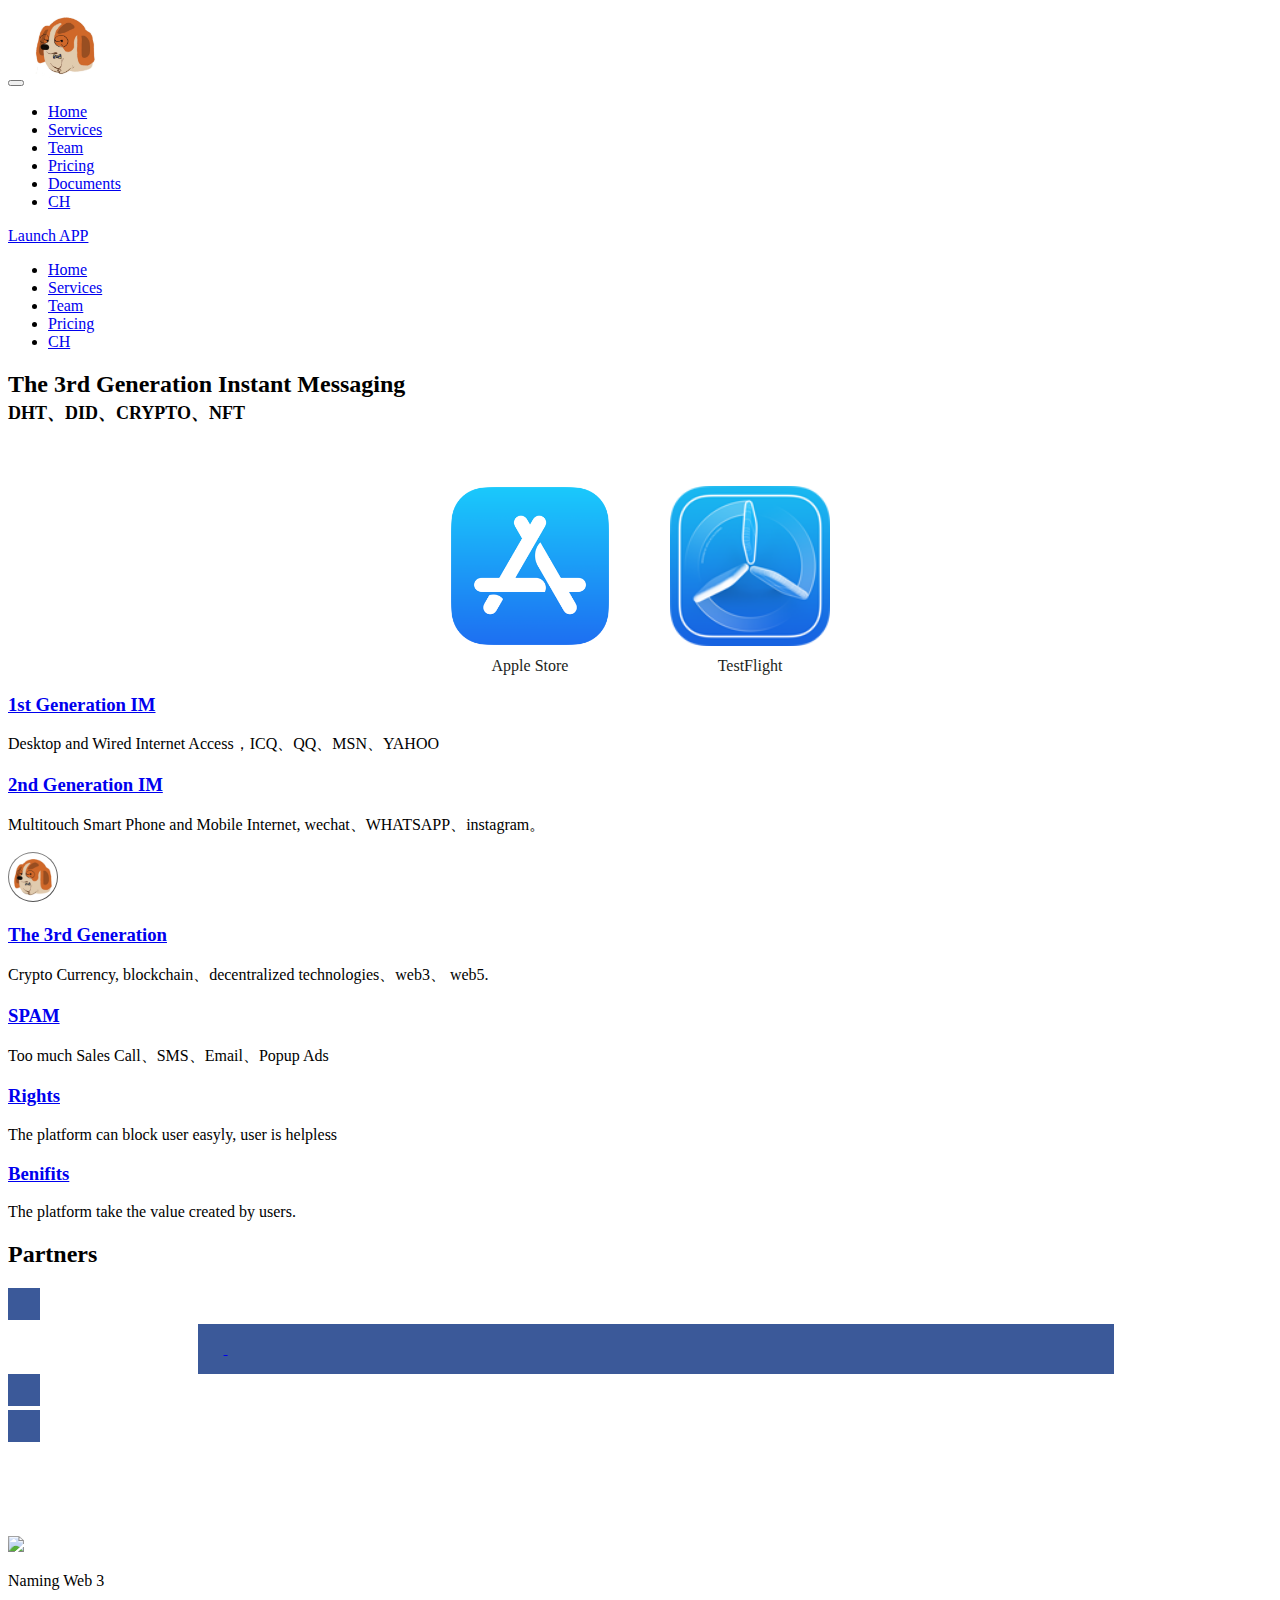
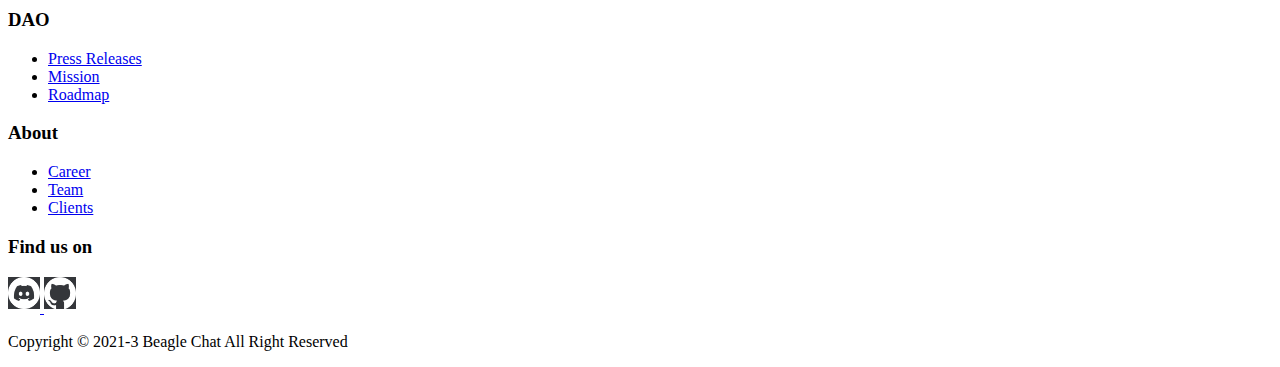
==== commit b703441f: "icon in title" ====
--- a/index.html
+++ b/index.html
@@ -4,6 +4,7 @@
     <!-- Required meta tags -->
     <meta charset="utf-8">
     <meta name="viewport" content="width=device-width, initial-scale=1, shrink-to-fit=no">
+      <link rel="icon" href="assets/img/IOSLOGO.png" sizes="150x150">
 
     <title>Beagle Chat - The 3rd Genration Instant Messenger</title>
 
--- a/assets/css/download.css
+++ b/assets/css/download.css
@@ -0,0 +1,64 @@
+.download-row {
+    /*height: 430px;*/
+    display: flex;
+    flex-direction: row;
+    align-items: center;
+    justify-content: center;
+}
+.download-block {
+    height: 230px;
+    display: flex;
+    flex-direction: column;
+    align-items: center;
+    margin-left: 30px;
+    margin-right: 30px;
+    justify-content: center;
+}
+.download-text-block {
+    /*height: 430px;*/
+    display: flex;
+    flex-direction: column;
+    align-items: center;
+    justify-content: center;
+    color: #1b1e21;
+}
+
+.ios-download-btn {
+    width: 160px;
+    height: 100%;
+    background-image: url('../img/icon_appstore__ev0z770zyxoy_large_2x.png');
+    /*background-image: url('../image/btn-ios.png');*/
+    margin-top: 30px;
+    background-size: contain;
+    display: inline-block;
+    overflow: hidden;
+    text-indent: -999px;
+    background-repeat: no-repeat;
+    background-position: 50% 50%;
+}
+
+.ios-testflight-btn {
+    width: 160px;
+    height: 100%;
+    /*height: 122px;*/
+    margin-top: 30px;
+    background-image: url('../img/testflight-128x128_27.png');
+    background-size: contain;
+    display: inline-block;
+    overflow: hidden;
+    text-indent: -999px;
+    background-repeat: no-repeat;
+    background-position: 50% 50%;
+}
+
+.android-download-btn {
+    width: 145px;
+    height: 36px;
+    background-image: url('../img/btn-android.png');
+    background-size: cover;
+    display: inline-block;
+    overflow: hidden;
+    text-indent: -999px;
+    background-repeat: no-repeat;
+    background-position: 50% 50%;
+}
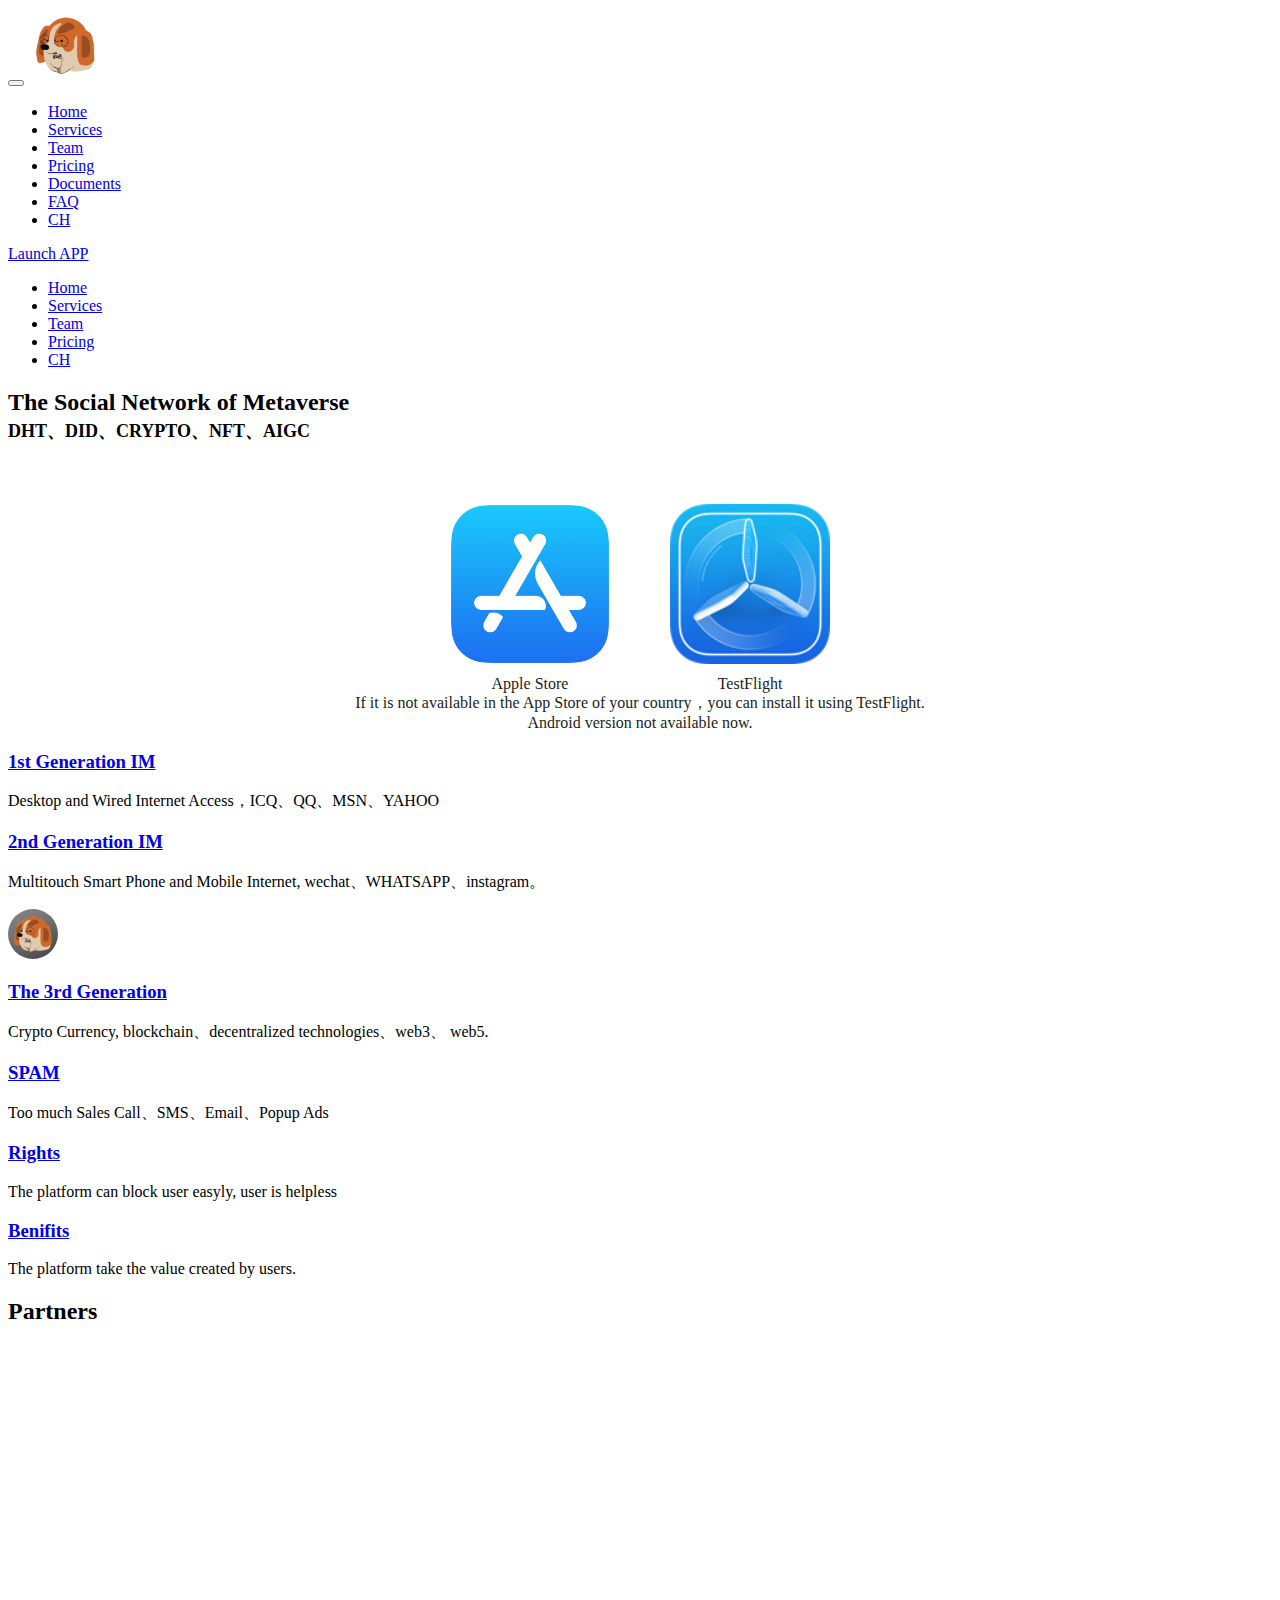
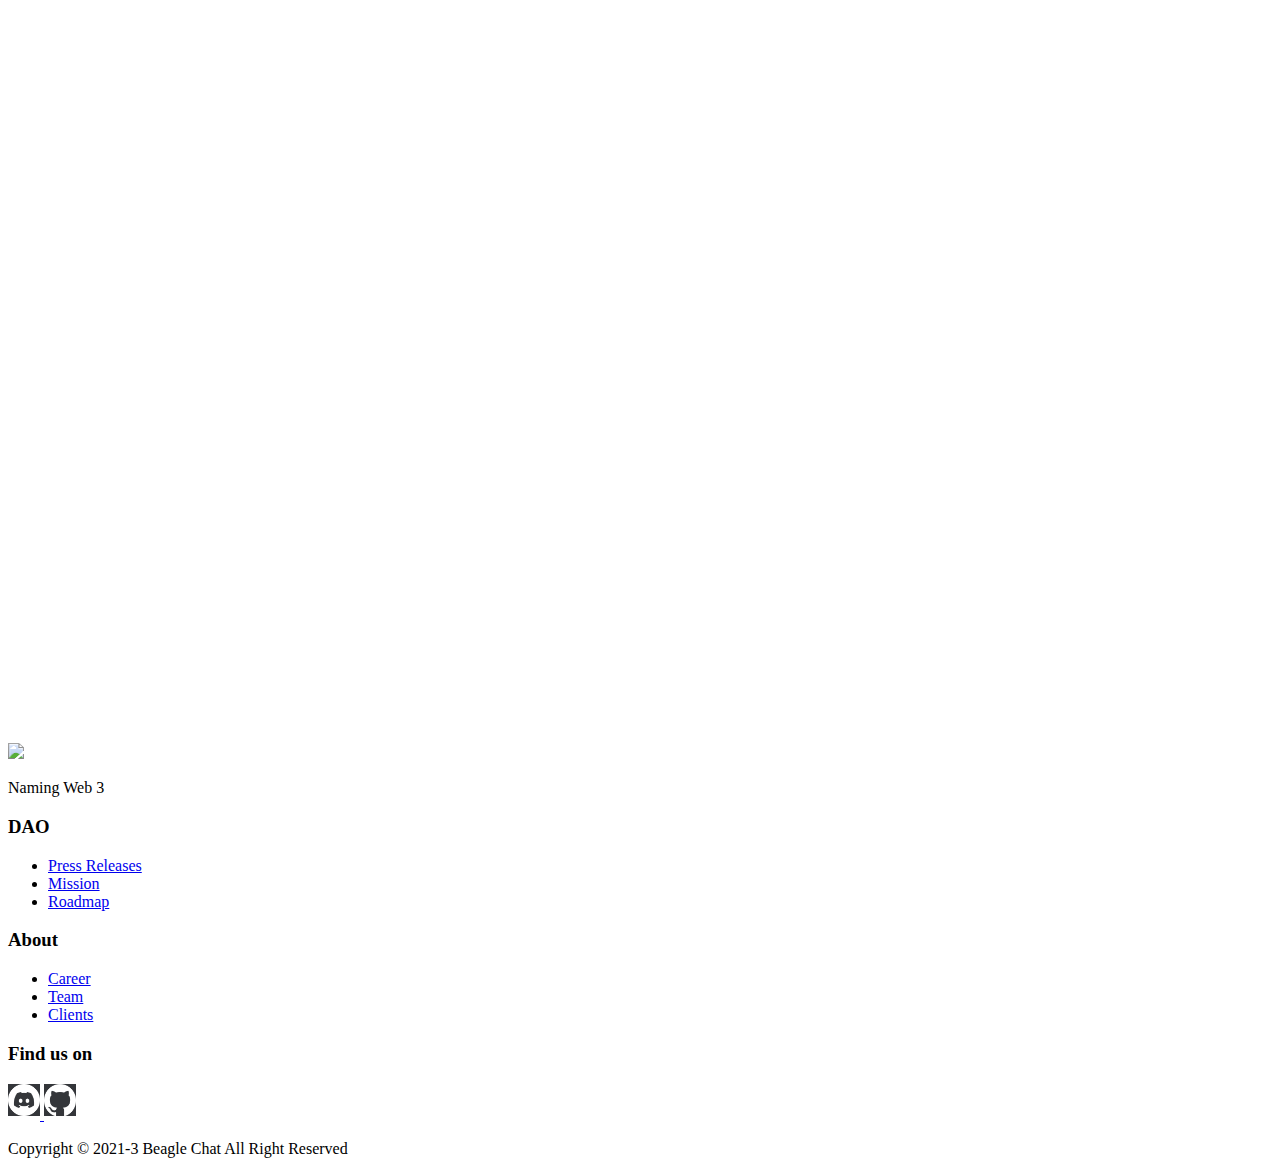
==== commit eeb0b698: "icon in title" ====
--- a/index.html
+++ b/index.html
@@ -4,7 +4,7 @@
     <!-- Required meta tags -->
     <meta charset="utf-8">
     <meta name="viewport" content="width=device-width, initial-scale=1, shrink-to-fit=no">
-      <link rel="icon" href="assets/img/IOSLOGO.png" sizes="150x150">
+      <link rel="icon" href="assets/img/IOSLOGOt.png" sizes="150x150">
 
     <title>Beagle Chat - The 3rd Genration Instant Messenger</title>
 
@@ -45,7 +45,7 @@
               <span class="icon-menu"></span>
             </button>
 <!--            <a href="index.html" class="navbar-brand"><img style="opacity: 1;transform: none;width: 48px;height:48px;padding:10px;background-color: cornflowerblue;border-radius:50%;background: rgba(0, 0, 0, 0) linear-gradient(330.4deg, rgb(68, 188, 240) 4.54%, rgb(114, 152, 248) 59.2%, rgb(160, 153, 255) 148.85%) repeat scroll 0% 0%;" src="assets/img/ENSIcon.e806751ddfd6a5b549e599544234f39f.svg" alt=""></a>-->
-            <a href="index.html" class="navbar-brand"><img src="assets/img/IOSLOGO.png" style="width: 75px"/></a>
+            <a href="index.html" class="navbar-brand"><img src="assets/img/IOSLOGOt.png" style="width: 75px"/></a>
           </div>
           <div class="collapse navbar-collapse" id="main-navbar">
             <ul class="navbar-nav mr-auto w-100 justify-content-left clearfix">
@@ -84,6 +84,11 @@
                   Documents
                 </a>
               </li>
+                <li class="nav-item">
+                    <a class="nav-link" href="https://app.beagle.chat/pages/faqEN.html" target="_blank">
+                        FAQ
+                    </a>
+                </li>
               <li class="nav-item">
                 <a class="nav-link" href="indexCN.html">
                   CH
@@ -152,7 +157,7 @@
           <div class="row">
             <div class="col-md-12 col-sm-12">
               <div class="contents text-center">
-                  <h2 class="head-title wow fadeInUp">The 3rd Generation Instant Messaging<br><label style="font-size: large">DHT、DID、CRYPTO、NFT</label></h2>
+                  <h2 class="head-title wow fadeInUp">The Social Network of Metaverse<br><label style="font-size: large">DHT、DID、CRYPTO、NFT、AIGC</label></h2>
                 <div class="header-button wow fadeInUp" data-wow-delay="0.3s">
                     <div class="download-row">
                         <div class="download-block">
@@ -170,6 +175,9 @@
                             <!--                      <div class="download-text-block">目前还没有Android版本.</div>-->
                         </div>
                     </div>
+                                          <div class="download-text-block">If it is not available in the App Store of your country，you can install it using TestFlight.</div>
+                                          <div class="download-text-block">Android version not available now.</div>
+
                 </div>
               </div>
 <!--              <div class="img-thumb text-center wow fadeInUp" data-wow-delay="0.6s">-->
@@ -220,7 +228,7 @@
                     <div class="services-item wow fadeInRight" data-wow-delay="1.2s">
                         <div class="icon">
                             <!--                        <i class="lni-bitcoin"></i>-->
-                            <img style="opacity: 1;transform: none;width: 48px;height:48px;padding:1px;background-color: cornflowerblue;border-radius:50%;background: rgba(0, 0, 0, 0) linear-gradient(330.4deg, rgb(68, 68, 68) 4.54%, rgb(114, 114, 114) 59.2%, rgb(160, 160, 160) 148.85%) repeat scroll 0% 0%;" src="assets/img/IOSLOGO.png" alt="">
+                            <img style="opacity: 1;transform: none;width: 48px;height:48px;padding:1px;background-color: cornflowerblue;border-radius:50%;background: rgba(0, 0, 0, 0) linear-gradient(330.4deg, rgb(68, 68, 68) 4.54%, rgb(114, 114, 114) 59.2%, rgb(160, 160, 160) 148.85%) repeat scroll 0% 0%;" src="assets/img/IOSLOGOt.png" alt="">
                         </div>
                         <div class="services-content">
                             <h3><a href="#">The 3rd Generation</a></h3>
@@ -446,36 +454,38 @@
           <h2 class="section-title wow fadeInDown" data-wow-delay="0.3s">Partners</h2>
         </div>
         <div class="row text-align-">
-          <div class="col-lg-3 col-md-3 col-xs-12 wow fadeInUp" data-wow-delay="0.6s">
-            <div class="client-item-wrapper">
-              <a href="https://iotex.io/" target="_blank">
-              <img class="img-fluid" style="padding: 16px;background-color: #3b5999" src="assets/img/clients/iotexlogo.png" alt="">
-              </a>
-            </div>
-          </div>
-          <div class="col-lg-3 col-md-3 col-xs-12 wow fadeInUp" data-wow-delay="0.9s">
-            <div class="client-item-wrapper" >
-              <div style="background-color: #3b5999;margin-left:15%;width:70%;padding: 16px">
-                <a href="https://ens.domains/" target="_blank">
-              <img class="img-fluid" style="width: 41px;margin-right: 10px" src="assets/img/clients/ens-logo.svg" alt="">
-              <img class="img-fluid" style="width: 68px;" src="assets/img/clients/ens-char.svg" alt="">
-<!--              <div class="ejop8uh0 css-iz2upi e1f9j8mn0"><img src="[data-uri]" alt="ENS Logo" class="ens-logo"><img src="[data-uri]" alt="ENS Logo text" class="ens-logo-text"></div>            </div>-->
-                </a></div>
-            </div></div>
-          <div class="col-lg-3 col-md-3 col-xs-12 wow fadeInUp" data-wow-delay="0.3s">
-            <div class="client-item-wrapper">
-              <a href="https://www.elastos.org/" target="_blank">
-                <img class="img-fluid" style="padding: 16px;background-color: #3b5999" src="assets/img/clients/elastos_logo_white.webp" alt="">
-              </a>
-            </div>
-          </div>
-            <div class="col-lg-3 col-md-3 col-xs-12 wow fadeInUp" data-wow-delay="1.6s">
+            <div class="col-lg-3 col-md-3 col-xs-12 wow fadeInUp" data-wow-delay="0.9s">
+                <div class="client-item-wrapper" >
+                    <!--              <div style="background-color: #3b5999;margin-left:15%;width:70%;padding: 16px">-->
+                    <a href="https://ens.domains/" target="_blank">
+                        <img class="img-fluid" style="padding: 16px;width:120px;background-color: transparent" src="assets/img/clients/ens-logo.svg" alt="">
+                        <!--              <img class="img-fluid" style="width: 68px;" src="assets/img/clients/ens-char.svg" alt="">-->
+                        <!--              <div class="ejop8uh0 css-iz2upi e1f9j8mn0"><img src="[data-uri]" alt="ENS Logo" class="ens-logo"><img src="[data-uri]" alt="ENS Logo text" class="ens-logo-text"></div>            </div>-->
+                    </a>
+                    <!--            </div>-->
+                </div></div>
+            <div class="col-lg-3 col-md-3 col-xs-12 wow fadeInUp" data-wow-delay="0.3s">
+                <div class="client-item-wrapper">
+                    <a href="https://www.elastos.org/" target="_blank">
+                        <img class="img-fluid" style="padding: 16px;width:120px;background-color: transparent" src="assets/img/clients/elastos-cryptocurrency-icon-512x512-3tkpym4d.png" alt="">
+                    </a>
+                </div>
+            </div>
+            <div class="col-lg-3 col-md-3 col-xs-12 wow fadeInUp" data-wow-delay="0.6s">
                 <div class="client-item-wrapper">
                     <a href="https://dns3.xyz/" target="_blank">
-                        <img class="img-fluid" style="padding: 16px;background-color: #3b5999" src="assets/img/dns3_app(1).svg" alt="">
+                        <img class="img-fluid" style="padding: 16px;width:120px;background-color: transparent" src="assets/img/dns3_app(1).svg" alt="">
                     </a>
                 </div>
             </div>
+            <div class="col-lg-3 col-md-3 col-xs-12 wow fadeInUp" data-wow-delay="0.6s">
+                <div class="client-item-wrapper">
+                    <a href="https://bitcoin.org/en/" target="_blank">
+                        <img class="img-fluid" style="padding: 16px;width:180px;background-color: transparent" src="assets/img/clients/lighting.png" alt="">
+                    </a>
+                </div>
+            </div>
+
 <!--          <div class="col-lg-3 col-md-3 col-xs-12 wow fadeInUp" data-wow-delay="1.2s">-->
 <!--            <div class="client-item-wrapper">-->
 <!--              <div style="margin-top: 12px;">-->
@@ -631,13 +641,13 @@
         <div class="row">
           <div class="col-lg-12 col-md-12 col-sm-12 col-xs-12">
             <div class="slider-center slider">
-                <div>
+                <div style="height: 400px">
                     <div class="img-thumb text-center wow fadeInUp" data-wow-delay="0.6s">
                         <img class="img-fluid" src="assets/img/feature/beagle-friends.png" alt="">
                     </div>
 
                 </div>
-                <div>
+                <div style="height: 400px">
                     <img class="img-fluid" src="assets/img/feature/beagle-meeting-list.jpg" alt="">
                 </div>
                 <div>
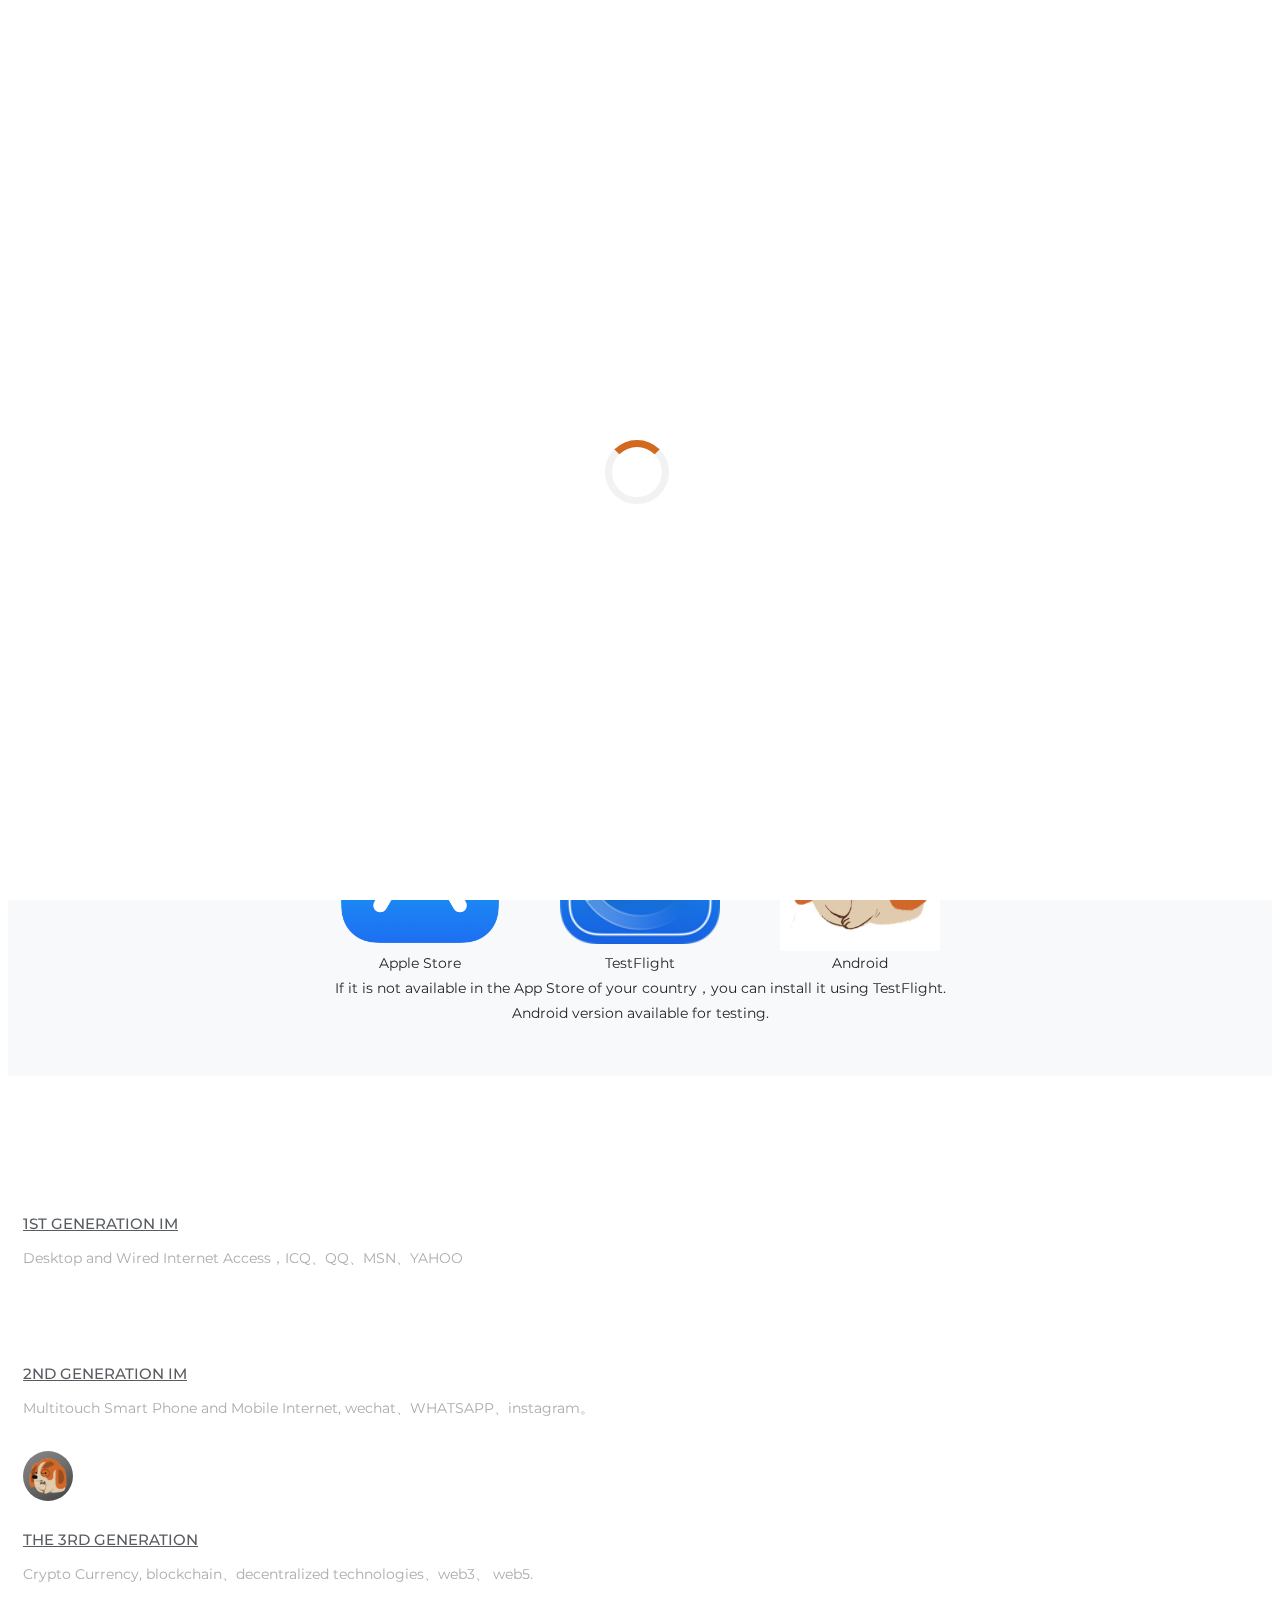
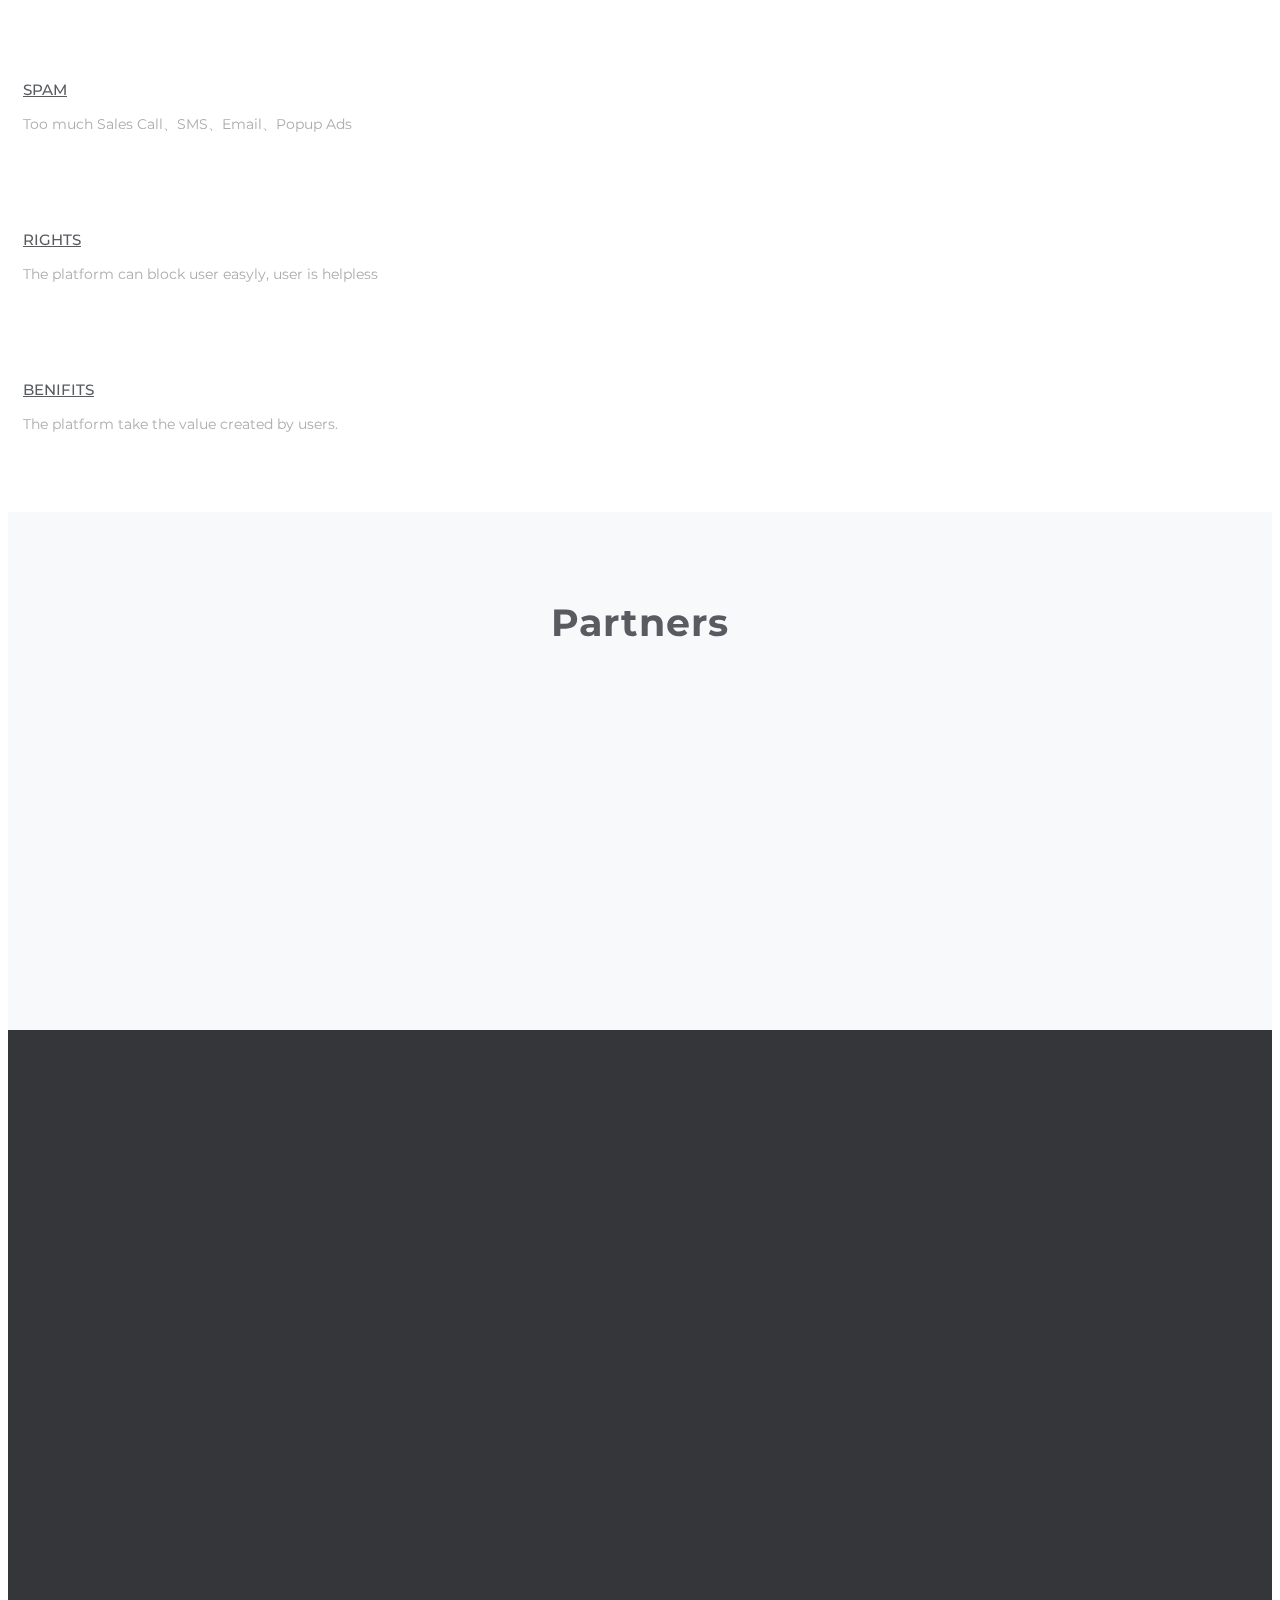
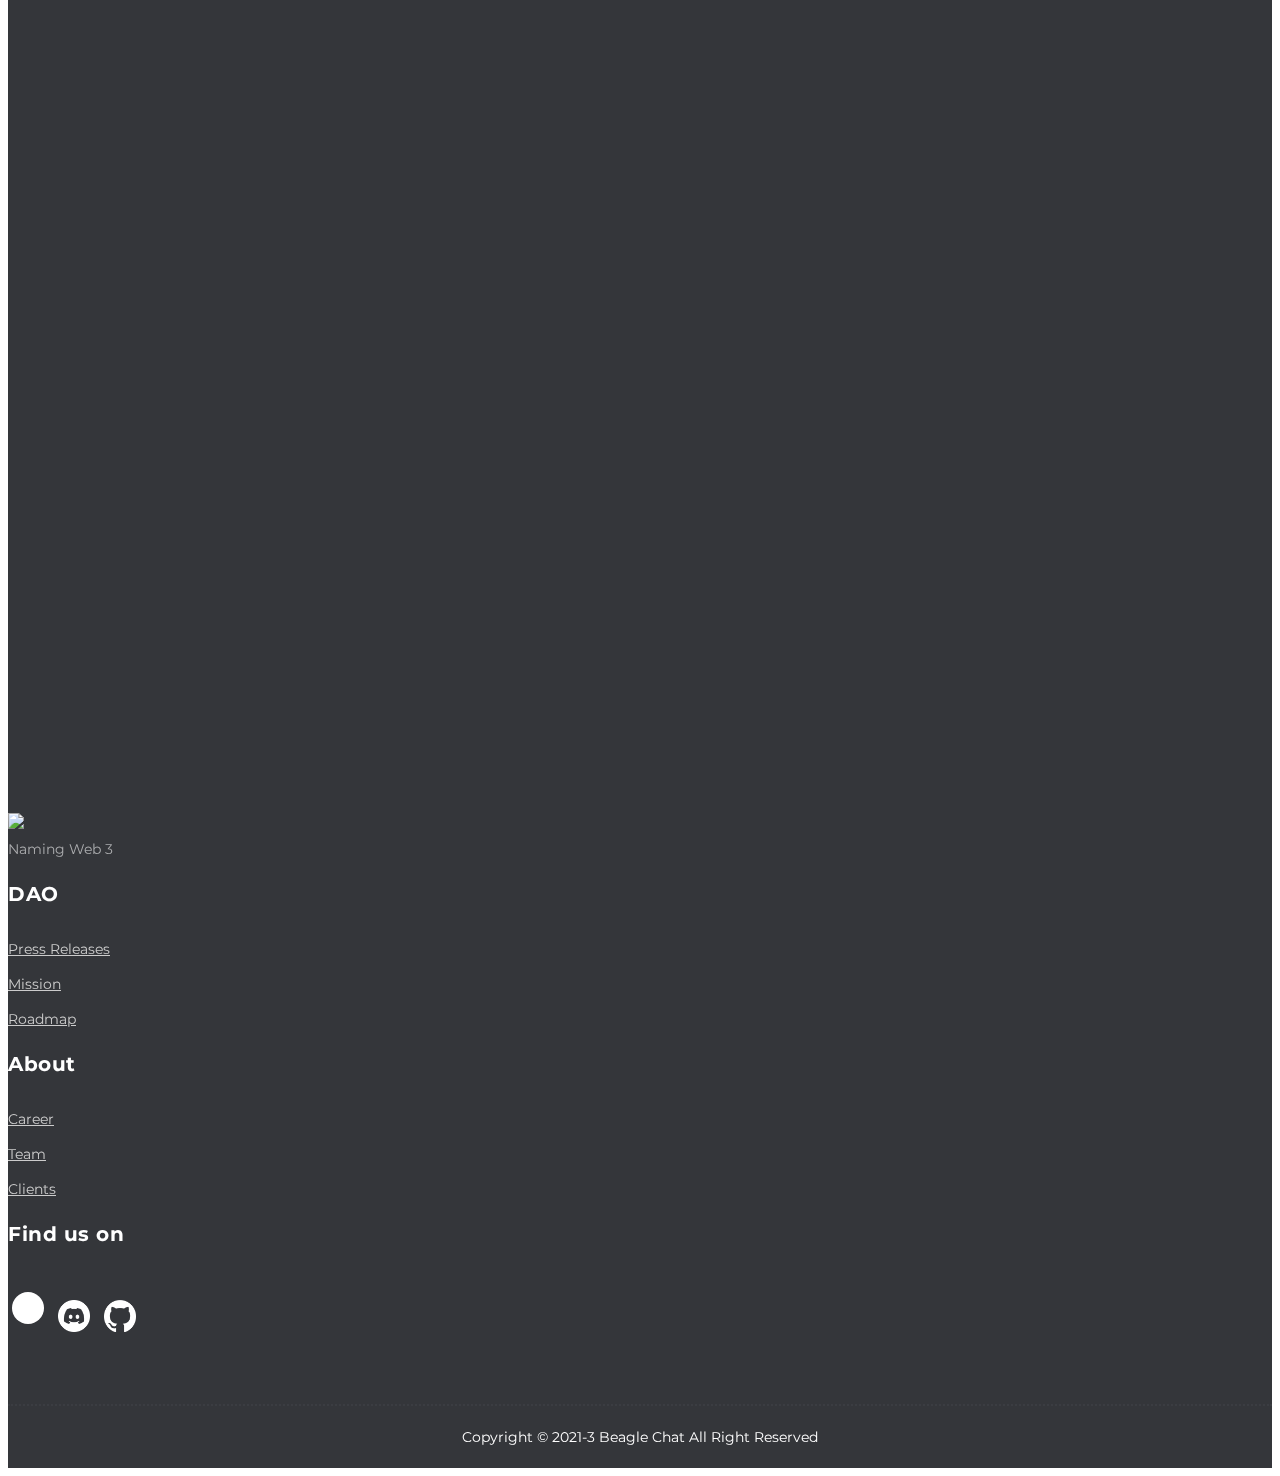
==== commit 8a16793c: "Android download" ====
--- a/index.html
+++ b/index.html
@@ -174,9 +174,13 @@
                             <!--                      <div class="download-text-block">如果不能从您所在的应用商店下载，可以从TestFlight安装</div>-->
                             <!--                      <div class="download-text-block">目前还没有Android版本.</div>-->
                         </div>
+                        <div class="download-block">
+                            <a href="/assets/beaglechat-release.apk" class="android-download-btn" target="_blank" ></a>
+                            <label class="download-text-block">Android</label>
+                        </div>
                     </div>
                                           <div class="download-text-block">If it is not available in the App Store of your country，you can install it using TestFlight.</div>
-                                          <div class="download-text-block">Android version not available now.</div>
+                                          <div class="download-text-block">Android version available for testing.</div>
 
                 </div>
               </div>
--- a/assets/css/main.css
+++ b/assets/css/main.css
@@ -0,0 +1,1316 @@
+@import url("https://fonts.googleapis.com/css?family=Montserrat:400,500,700");
+html {
+  overflow-x: hidden;
+}
+
+body {
+  background: #fff;
+  font-size: 14px;
+  font-weight: 400;
+  font-family: 'Montserrat', sans-serif;
+  -webkit-box-sizing: border-box;
+  -moz-box-sizing: border-box;
+  box-sizing: border-box;
+  -webkit-font-smoothing: subpixel-antialiased;
+  color: #abacae;
+  line-height: 25px;
+  -webkit-backface-visibility: hidden;
+  backface-visibility: hidden;
+  overflow-x: hidden;
+}
+
+h1, h2, h3, h4 {
+  font-size: 38px;
+  color: #585b60;
+  font-weight: 700;
+  font-family: 'Montserrat', sans-serif;
+}
+
+a {
+  -webkit-transition: all 0.2s linear;
+  -moz-transition: all 0.2s linear;
+  -o-transition: all 0.2s linear;
+  transition: all 0.2s linear;
+}
+
+a:hover {
+  text-decoration: none;
+}
+
+a a:focus {
+  outline: none;
+}
+
+p {
+  font-weight: 400;
+  font-family: 'Montserrat', sans-serif;
+  margin: 0px;
+  font-size: 14px;
+}
+
+ul, ol {
+  list-style: outside none none;
+  margin: 0;
+  padding: 0;
+}
+
+ul li, ol li {
+  list-style: none;
+}
+
+.section-title-header p {
+  text: center;
+  font-weight: 400;
+  line-height: 26px;
+  padding-bottom: 36px;
+}
+
+.section-title {
+  color: #585b60;
+  font-size: 38px;
+  text-align: center;
+  letter-spacing: 1px;
+  line-height: 1;
+  margin-bottom: 48px;
+  padding: 0 10px;
+  position: relative;
+}
+
+.padding-none {
+  padding: 0px;
+}
+
+.btn {
+  font-size: 14px;
+  padding: 10px 30px;
+  cursor: pointer;
+  font-weight: 400;
+  color: #fff;
+  border-radius: 30px;
+  -webkit-transition: all 0.2s linear;
+  -moz-transition: all 0.2s linear;
+  -o-transition: all 0.2s linear;
+  transition: all 0.2s linear;
+  display: inline-block;
+}
+
+.btn:focus,
+.btn:active {
+  box-shadow: none;
+  outline: none;
+  color: #fff;
+}
+
+.btn-common {
+  /*background-color: #0DAC67;*/
+  background-color: chocolate;
+  position: relative;
+  z-index: 1;
+}
+
+.btn-common:hover {
+  color: #fff;
+  background-color: #4297e0;
+  box-shadow: 0 6px 22px rgba(0, 0, 0, 0.1);
+  transition: all .2s ease-in-out;
+  -moz-transition: all .2s ease-in-out;
+  -webkit-transition: all .2s ease-in-out;
+}
+
+.btn-border {
+  color: #0DAC67;
+  background-color: transparent;
+  border: 1px solid #0DAC67;
+}
+
+.btn-border:hover {
+  color: #fff;
+  border-color: #0DAC67;
+  background-color: #0DAC67;
+}
+
+.btn-border:focus {
+  color: #fff;
+  border-color: #0DAC67;
+  background-color: #0DAC67;
+}
+
+.btn-lg {
+  padding: 14px 33px;
+  text-transform: uppercase;
+  font-size: 16px;
+}
+
+.btn-rm {
+  padding: 7px 18px;
+  text-transform: capitalize;
+}
+
+button:focus {
+  outline: none !important;
+}
+
+.icon-close, .icon-check {
+  color: #0DAC67;
+}
+
+.social-icon a {
+  color: #666;
+  background: #fff;
+  width: 32px;
+  height: 32px;
+  line-height: 34px;
+  display: inline-block;
+  text-align: center;
+  border-radius: 100%;
+  font-size: 16px;
+  margin: 15px 6px 12px 4px;
+  transition: all 0.3s ease-in-out 0s;
+  -moz-transition: all 0.3s ease-in-out 0s;
+  -webkit-transition: all 0.3s ease-in-out 0s;
+  -o-transition: all 0.3s ease-in-out 0s;
+}
+
+.social-icon a:hover {
+  color: #fff !important;
+}
+
+.social-icon .facebook:hover {
+  background: #3b5999;
+}
+
+.social-icon .twitter:hover {
+  background: #4A9CEC;
+}
+
+.social-icon .instagram:hover {
+  background: #D6274D;
+}
+
+.social-icon .linkedin:hover {
+  background: #1260A2;
+}
+
+.social-icon .google:hover {
+  background: #CE332A;
+}
+
+/* ScrollToTop */
+a.back-to-top {
+  display: none;
+  position: fixed;
+  bottom: 18px;
+  right: 15px;
+  text-decoration: none;
+}
+
+a.back-to-top i {
+  display: block;
+  font-size: 22px;
+  width: 40px;
+  height: 40px;
+  line-height: 40px;
+  color: #fff;
+  background: #0DAC67;
+  border-radius: 30px;
+  text-align: center;
+  transition: all 0.2s ease-in-out;
+  -moz-transition: all 0.2s ease-in-out;
+  -webkit-transition: all 0.2s ease-in-out;
+  -o-transition: all 0.2s ease-in-out;
+  box-shadow: 0 0 4px rgba(0, 0, 0, 0.14), 0 4px 8px rgba(0, 0, 0, 0.28);
+}
+
+a.back-to-top:hover, a.back-to-top:focus {
+  text-decoration: none;
+}
+
+/* Preloader */
+#preloader {
+  position: fixed;
+  top: 0;
+  left: 0;
+  right: 0;
+  bottom: 0;
+  background-color: #fff;
+  z-index: 9999999;
+}
+
+.loader {
+  top: 50%;
+  width: 50px;
+  height: 50px;
+  border-radius: 100%;
+  position: relative;
+  margin: 0 auto;
+}
+/* loading circle color */
+#loader-1:before, #loader-1:after {
+  content: "";
+  position: absolute;
+  top: -10px;
+  left: -10px;
+  width: 100%;
+  height: 100%;
+  border-radius: 100%;
+  border: 7px solid transparent;
+  /*border-top-color: #0d67ac;*/
+  border-top-color: chocolate;
+}
+
+#loader-1:before {
+  z-index: 100;
+  animation: spin 1s infinite;
+}
+
+#loader-1:after {
+  border: 7px solid #f2f2f2;
+}
+
+@keyframes spin {
+  0% {
+    -webkit-transform: rotate(0deg);
+    -ms-transform: rotate(0deg);
+    -o-transform: rotate(0deg);
+    transform: rotate(0deg);
+  }
+  100% {
+    -webkit-transform: rotate(360deg);
+    -ms-transform: rotate(360deg);
+    -o-transform: rotate(360deg);
+    transform: rotate(360deg);
+  }
+}
+
+.section-padding {
+  padding: 60px 0;
+}
+
+hr {
+  border-top: 1px dotted #ddd;
+}
+
+#feature {
+  background: #f8f9fb;
+}
+
+.text-wrapper {
+  height: 100%;
+  display: table;
+  padding-left: 140px;
+}
+
+.text-wrapper > div {
+  vertical-align: middle;
+  display: table-cell;
+}
+
+.feature-thumb {
+  margin-right: -60px;
+}
+
+.title-hl {
+  font-size: 40px;
+  margin-bottom: 30px;
+}
+
+.features-box {
+  margin-top: 15px;
+  margin-bottom: 15px;
+}
+
+.features-box .features-icon {
+  margin-bottom: 15px;
+}
+
+.features-box .features-icon i {
+  color: #0DAC67;
+  font-size: 30px;
+}
+
+.features-box .features-content h4 {
+  font-size: 15px;
+  font-weight: 500;
+  margin-bottom: 5px;
+  transition: all 0.4s ease-in-out;
+  -moz-transition: all 0.4s ease-in-out;
+  -webkit-transition: all 0.4s ease-in-out;
+  -o-transition: all 0.4s ease-in-out;
+}
+
+#clients {
+  background: #f8f9fb;
+}
+
+.client-item-wrapper {
+  text-align: center;
+  padding: 15px;
+}
+
+.client-item-wrapper img {
+  opacity: 0.5;
+  filter: grayscale(100%);
+  -webkit-filter: grayscale(100%);
+  filter: gray;
+  transition: all .6s ease;
+  -moz-transition: all .6s ease;
+  -webkit-transition: all .6s ease;
+}
+
+.client-item-wrapper:hover img {
+  opacity: 1;
+  filter: grayscale(0%);
+  -webkit-filter: grayscale(0%);
+}
+
+/* Services Item */
+.services-item {
+  padding: 15px;
+  border-radius: 4px;
+  text-align: left;
+  transition: all 0.3s ease-in-out 0s;
+  -moz-transition: all 0.3s ease-in-out 0s;
+  -webkit-transition: all 0.3s ease-in-out 0s;
+  -o-transition: all 0.3s ease-in-out 0s;
+}
+
+.services-item .icon i {
+  font-size: 42px;
+  width: 42px;
+  display: block;
+  height: 42px;
+  color: #595757;
+}
+
+.services-item .services-content h3 {
+  margin-top: 10px;
+  font-weight: 500;
+  margin-bottom: 10px;
+}
+
+.services-item .services-content h3 a {
+  font-size: 15px;
+  text-transform: uppercase;
+  color: #585b60;
+}
+
+.services-item .services-content h3 a:hover {
+  color: #0DAC67;
+}
+
+.navbar-brand {
+  position: relative;
+  padding: 0px;
+}
+
+.top-nav-collapse {
+  background: #fff;
+  z-index: 999999;
+  top: 0px !important;
+  min-height: 58px;
+  box-shadow: 0px 3px 6px 3px rgba(0, 0, 0, 0.06);
+  -webkit-animation-duration: 1s;
+  animation-duration: 1s;
+  -webkit-animation-fill-mode: both;
+  animation-fill-mode: both;
+  -webkit-animation-name: fadeInDown;
+  animation-name: fadeInDown;
+  background: #fff !important;
+}
+
+.top-nav-collapse .navbar-brand {
+  top: 0px;
+}
+
+.top-nav-collapse .navbar-brand img {
+  width: 65%;
+}
+
+.top-nav-collapse .navbar-nav .nav-link {
+  color: #585b60 !important;
+  margin-top: 0px !important;
+  margin-bottom: 0px !important;
+}
+
+.top-nav-collapse .navbar-nav .nav-link:hover {
+  cursor: pointer;
+  color: #0DAC67 !important;
+}
+
+.top-nav-collapse .navbar-nav li.active a.nav-link {
+  color: #0DAC67 !important;
+}
+
+.indigo {
+  background: transparent;
+}
+
+.menu-bg {
+  background: transparent;
+}
+
+.navbar-expand-lg .navbar-nav .nav-link i {
+  font-size: 14px;
+  margin-left: 5px;
+  vertical-align: middle;
+  -webkit-transition: all 0.3s ease-in-out;
+  -moz-transition: all 0.3s ease-in-out;
+  transition: all 0.3s ease-in-out;
+}
+
+.navbar-expand-lg .navbar-nav .nav-link {
+  color: #585b60;
+  font-weight: 400;
+  padding: 8px 17px;
+  margin-top: 15px;
+  margin-bottom: 15px;
+  line-height: 40px;
+  text-transform: uppercase;
+  cursor: pointer;
+  background: transparent;
+  -webkit-transition: all 0.3s ease-in-out;
+  -moz-transition: all 0.3s ease-in-out;
+  transition: all 0.3s ease-in-out;
+}
+
+.navbar-expand-lg .navbar-nav li a:hover,
+.navbar-expand-lg .navbar-nav li .active > a,
+.navbar-expand-lg .navbar-nav li a:focus {
+  color: #0DAC67;
+  outline: none;
+}
+
+.navbar-expand-lg .navbar-nav .active > .nav-link,
+.navbar-expand-lg .navbar-nav .nav-link.active,
+.navbar-expand-lg .navbar-nav .nav-link.open,
+.navbar-expand-lg .navbar-nav .open > .nav-link {
+  color: #0DAC67 !important;
+}
+
+.navbar-expand-lg .navbar-nav .nav-link:focus,
+.navbar-expand-lg .navbar-nav .nav-link:hover {
+  color: #0DAC67 !important;
+}
+
+.navbar {
+  padding: 0;
+}
+
+.navbar li.active a.nav-link {
+  color: #137ED9;
+}
+
+.dropdown-toggle::after {
+  display: none;
+}
+
+.dropdown-menu {
+  margin: 0;
+  padding: 0;
+  display: none;
+  position: absolute;
+  z-index: 99;
+  min-width: 210px;
+  background-color: #fff;
+  white-space: nowrap;
+  border-radius: 4px;
+  -webkit-box-shadow: 0 6px 12px rgba(0, 0, 0, 0.175);
+  box-shadow: 0 6px 12px rgba(0, 0, 0, 0.175);
+  animation: fadeIn 0.4s;
+  -webkit-animation: fadeIn 0.4s;
+  -moz-animation: fadeIn 0.4s;
+  -o-animation: fadeIn 0.4s;
+  -ms-animation: fadeIn 0.4s;
+}
+
+.dropdown-menu:before {
+  content: "";
+  display: inline-block;
+  position: absolute;
+  bottom: 100%;
+  left: 20%;
+  margin-left: -5px;
+  border-right: 10px solid transparent;
+  border-left: 10px solid transparent;
+  border-bottom: 10px solid #fff;
+}
+
+.dropdown:hover .dropdown-menu {
+  display: block;
+  position: absolute;
+  text-align: left;
+  top: 100%;
+  border: none;
+  animation: fadeIn 0.4s;
+  -webkit-animation: fadeIn 0.4s;
+  -moz-animation: fadeIn 0.4s;
+  -o-animation: fadeIn 0.4s;
+  -ms-animation: fadeIn 0.4s;
+}
+
+.dropdown .dropdown-menu .dropdown-item {
+  width: 100%;
+  padding: 12px 20px;
+  font-size: 14px;
+  color: #333;
+  border-bottom: 1px solid #f1f1f1;
+  text-decoration: none;
+  display: inline-block;
+  float: left;
+  clear: both;
+  position: relative;
+  outline: 0;
+  transition: all 0.3s ease-in-out;
+  -webkit-transition: all 0.3s ease-in-out;
+  -moz-transition: all 0.3s ease-in-out;
+  -o-transition: all 0.3s ease-in-out;
+  -ms-transition: all 0.3s ease-in-out;
+}
+
+.dropdown .dropdown-menu .dropdown-item:last-child {
+  border-bottom: none;
+  border-bottom-left-radius: 4px;
+  border-bottom-right-radius: 4px;
+}
+
+.dropdown .dropdown-menu .dropdown-item:first-child {
+  border-top-left-radius: 4px;
+  border-top-right-radius: 4px;
+}
+
+.dropdown .dropdown-item:focus,
+.dropdown .dropdown-item:hover,
+.dropdown .dropdown-item.active {
+  color: #137ED9;
+  background: #f7f7f7;
+}
+
+.dropdown-item.active, .dropdown-item:active {
+  background: transparent;
+}
+
+.fadeInUpMenu {
+  -webkit-animation-name: fadeInUpMenu;
+  animation-name: fadeInUpMenu;
+}
+
+.slicknav_btn {
+  border-color: #137ED9;
+}
+
+.slicknav_menu .slicknav_icon-bar {
+  background: #137ED9;
+}
+
+/* only small tablets */
+@media (min-width: 768px) and (max-width: 991px) {
+  #nav-main li a.nav-link {
+    padding-top: 18px;
+  }
+}
+
+.navbar-toggler {
+  display: none;
+}
+
+.mobile-menu {
+  display: none;
+}
+
+.slicknav_menu {
+  display: none;
+}
+
+@media screen and (max-width: 991px) {
+  .navbar-header {
+    width: 100%;
+  }
+  .navbar-brand {
+    position: absolute;
+    padding: 15px 15px;
+    top: 0;
+  }
+  .navbar-brand img {
+    width: 75%;
+  }
+  .slicknav_menu {
+    display: block;
+  }
+  .slicknav_nav a:hover,
+  .slicknav_nav a:focus,
+  .slicknav_nav .active {
+    color: #FD6E74;
+    outline: none;
+    background: #f8f9fa;
+  }
+}
+
+@media screen and (max-width: 768px) {
+  .navbar-header {
+    width: 100%;
+  }
+  .navbar-brand {
+    position: absolute;
+    padding: 7px 15px;
+    top: 0;
+  }
+  .navbar-brand img {
+    width: 75%;
+  }
+  #mobile-menu {
+    display: none;
+  }
+  .slicknav_menu {
+    display: block;
+  }
+  .slicknav_nav .active a {
+    background: #E91E63;
+    color: #fff;
+  }
+  .slicknav_nav a:hover,
+  .slicknav_nav a:focus,
+  .slicknav_nav .active {
+    color: #137ED9;
+    outline: none;
+    background: #f8f9fa;
+  }
+}
+
+/* ==========================================================================
+3. Hero Area
+========================================================================== */
+#hero-area {
+  color: #fff;
+  overflow: hidden;
+  position: relative;
+  background: #f8f9fb;
+}
+
+#hero-area .contents {
+  padding: 170px 0px 50px;
+}
+
+#hero-area .contents h5 {
+  font-size: 50px;
+}
+
+#hero-area .contents .head-title {
+  color: #585b60;
+  font-size: 34px;
+  line-height: 48px;
+  font-weight: 700;
+  margin-bottom: 30px;
+}
+
+.sloder-img {
+  background: #34363a;
+}
+
+/* Team Item */
+.team-item:hover {
+  box-shadow: 0 20px 30px -12px rgba(0, 0, 0, 0.35);
+}
+
+.team-item {
+  margin: 15px 0;
+  border-radius: 0px;
+  box-shadow: 0 10px 30px -7px rgba(0, 0, 0, 0.35);
+  transition: all 0.3s ease-in-out 0s;
+  -moz-transition: all 0.3s ease-in-out 0s;
+  -webkit-transition: all 0.3s ease-in-out 0s;
+  -o-transition: all 0.3s ease-in-out 0s;
+}
+
+.team-item .team-img {
+  position: relative;
+  cursor: pointer;
+  overflow: hidden;
+  border-radius: 0px;
+}
+
+.team-item .team-overlay {
+  height: 100%;
+  position: absolute;
+  top: 0;
+  background: rgba(255, 255, 255, 0.8);
+  opacity: 0;
+  width: 100%;
+  border-radius: 0px;
+  transition: all 0.3s ease-in-out 0s;
+  -moz-transition: all 0.3s ease-in-out 0s;
+  -webkit-transition: all 0.3s ease-in-out 0s;
+  -o-transition: all 0.3s ease-in-out 0s;
+}
+
+.team-item .overlay-social-icon {
+  color: #fff;
+  top: 45%;
+  position: absolute;
+  display: table-cell;
+  margin: 0 auto;
+  width: 100%;
+}
+
+.team-item .overlay-social-icon .social-icons {
+  padding-left: 0;
+  transition: all 0.3s ease-in-out 0s;
+  -moz-transition: all 0.3s ease-in-out 0s;
+  -webkit-transition: all 0.3s ease-in-out 0s;
+  -o-transition: all 0.3s ease-in-out 0s;
+}
+
+.team-item .overlay-social-icon .social-icons li {
+  display: inline-block;
+  margin: 0 4px;
+}
+
+.team-item .overlay-social-icon .social-icons li a {
+  letter-spacing: 0px;
+  outline: 0 !important;
+}
+
+.team-item .overlay-social-icon .social-icons li a i {
+  font-size: 20px;
+  color: #fff;
+  width: 36px;
+  height: 36px;
+  background: #137ED9;
+  display: block;
+  border-radius: 4px;
+  line-height: 36px;
+  transition: all 0.3s ease-in-out 0s;
+  -moz-transition: all 0.3s ease-in-out 0s;
+  -webkit-transition: all 0.3s ease-in-out 0s;
+  -o-transition: all 0.3s ease-in-out 0s;
+}
+
+.team-item .overlay-social-icon .social-icons li a:hover .lni-facebook-filled {
+  background: #3B5998;
+}
+
+.team-item .overlay-social-icon .social-icons li a:hover .lni-twitter-filled {
+  background: #00aced;
+}
+
+.team-item .overlay-social-icon .social-icons li a:hover .lni-instagram-filled {
+  background: #fb3958;
+}
+
+.team-item .info-text {
+  padding: 15px 20px;
+  background: #fff;
+}
+
+.team-item .info-text h3 {
+  font-size: 16px;
+  text-transform: uppercase;
+  font-weight: 700;
+  margin-bottom: 5px;
+}
+
+.team-item .info-text h3 a {
+  color: #333;
+}
+
+.team-item .info-text h3 a:hover {
+  color: #137ED9;
+}
+
+.team-item .info-text p {
+  margin: 0;
+  color: #888;
+}
+
+.team-item:hover .team-overlay {
+  opacity: 1;
+}
+
+/* ==========================================================================
+   Pricing Table Style
+   ========================================================================== */
+#pricing {
+  text-align: center;
+}
+
+#pricing .title {
+  padding-top: 25px;
+  padding-bottom: 25px;
+}
+
+#pricing .title h3 {
+  text-transform: uppercase;
+  color: #137ED9;
+  font-size: 15px;
+  margin-bottom: 0px;
+}
+
+#pricing .table {
+  margin-top: 30px;
+  padding-bottom: 30px;
+  border-radius: 4px;
+  box-shadow: 0px 2px 18px 0px rgba(198, 198, 198, 0.3);
+  -webkit-transition: all .3s linear;
+  -moz-transition: all .3s linear;
+  -ms-transition: all .3s linear;
+  -o-transition: all .3s linear;
+  transition: all .3s linear;
+}
+
+#pricing .table .icon {
+  padding-top: 30px;
+}
+
+#pricing .table .icon i {
+  color: #137ED9;
+  font-size: 42px;
+}
+
+#pricing .table .pricing-header {
+  position: relative;
+  padding-bottom: 20px;
+  text-align: center;
+}
+
+#pricing .table .pricing-header .price-value {
+  font-size: 24px;
+  color: #585b60;
+  position: relative;
+  text-align: center;
+  font-weight: 700;
+  line-height: 62px;
+}
+
+#pricing .table .pricing-header .price-value sup {
+  font-size: 18px;
+  font-weight: 500;
+  top: -18px;
+}
+
+#pricing .table .pricing-header .price-value span {
+  font-size: 14px;
+  font-weight: 500;
+}
+
+#pricing .table .description {
+  text-align: center;
+  padding: 0px 50px;
+  margin-bottom: 20px;
+  /*height: 200px;*/
+}
+
+#pricing .table .description li {
+  font-size: 14px;
+  font-weight: 400;
+  color: #abacae;
+  padding-bottom: 15px;
+}
+
+#pricing .table:hover {
+  background: #f8f9fb;
+  box-shadow: 0px 2px 18px 0px rgba(198, 198, 198, 0.3);
+}
+
+#pricing #active-tb {
+  background: #f8f9fb;
+  box-shadow: 0px 2px 18px 0px rgba(198, 198, 198, 0.3);
+}
+
+#pricing .active {
+  z-index: 99999;
+}
+
+.testimonial {
+  background: #34363a;
+}
+
+.testimonial-item {
+  padding: 40px;
+  border-radius: 4px;
+  text-align: center;
+  border: 1px solid rgba(0, 0, 0, 0.06);
+}
+
+.testimonial-item .img-thumb {
+  position: relative;
+  margin: 15px 15px 15px 0;
+}
+
+.testimonial-item .img-thumb img {
+  border-radius: 50%;
+  box-shadow: 0px 0px 7px rgba(255, 255, 255, 0.5);
+  display: inline-block;
+  width: inherit;
+  padding: 7px;
+}
+
+.testimonial-item .content {
+  overflow: hidden;
+}
+
+.testimonial-item .content .description {
+  width: 100%;
+}
+
+.testimonial-item .info h2 {
+  font-size: 16px;
+  font-weight: 700;
+  text-transform: uppercase;
+  line-height: 30px;
+  margin: 0;
+}
+
+.testimonial-item .info h2 a {
+  color: #137ED9;
+}
+
+.testimonial-item .info h3 {
+  margin: 0;
+  clear: both;
+  font-size: 14px;
+  font-weight: 500;
+  line-height: 26px;
+  margin-bottom: 10px;
+}
+
+.testimonial-item .info h3 a {
+  color: #fff;
+}
+
+.testimonial-item .info .indicator {
+  font-size: 26px;
+  font-weight: 700;
+  color: #137ED9;
+}
+
+.testimonial-item .icon-social {
+  margin-top: 30px;
+}
+
+.testimonial-item .icon-social a {
+  color: #666;
+  background: #fff;
+  width: 32px;
+  height: 32px;
+  line-height: 34px;
+  display: inline-block;
+  text-align: center;
+  border-radius: 100%;
+  font-size: 15px;
+  margin: 15px 6px 12px 4px;
+  transition: all 0.3s ease-in-out 0s;
+  -moz-transition: all 0.3s ease-in-out 0s;
+  -webkit-transition: all 0.3s ease-in-out 0s;
+  -o-transition: all 0.3s ease-in-out 0s;
+}
+
+.testimonial-item .icon-social a:hover {
+  color: #fff;
+}
+
+.testimonial-item .icon-social .facebook:hover {
+  background: #3b5999;
+}
+
+.testimonial-item .icon-social .twitter:hover {
+  background: #4A9CEC;
+}
+
+.testimonial-item .icon-social .instagram:hover {
+  background: #D6274D;
+}
+
+.testimonial-item .icon-social .linkedin:hover {
+  background: #1260A2;
+}
+
+.testimonial-item .icon-social .google:hover {
+  background: #CE332A;
+}
+
+.owl-pagination {
+  position: absolute;
+  width: 100%;
+  left: 0;
+  bottom: -40px;
+}
+
+.owl-carousel .owl-dots {
+  text-align: center;
+  margin-top: 20px;
+}
+
+.owl-carousel button.owl-dot {
+  display: inline-block;
+  zoom: 1;
+  display: inline;
+  text-align: center;
+}
+
+.owl-carousel button.owl-dot span {
+  display: block;
+  width: 12px;
+  height: 12px;
+  margin: 2px 4px;
+  filter: alpha(opacity=50);
+  opacity: 1;
+  border-radius: 30px;
+  background: #fff;
+  border: 2px solid #fff;
+  box-shadow: 0px 0px 2px rgba(0, 0, 0, 0.2);
+  transition: all 0.4s ease-in-out;
+  -moz-transition: all 0.4s ease-in-out;
+  -webkit-transition: all 0.4s ease-in-out;
+  -o-transition: all 0.4s ease-in-out;
+}
+
+.owl-carousel button.owl-dot.active span, .owl-carousel button.owl-dot.clickable, .owl-carousel button.owl-dot:hover span {
+  background: #137ED9;
+}
+
+.slick-slider {
+  padding: 80px 0;
+}
+
+.slider-center img {
+  opacity: 0.7;
+  transition: all 0.4s ease-in-out;
+  -moz-transition: all 0.4s ease-in-out;
+  -webkit-transition: all 0.4s ease-in-out;
+  -o-transition: all 0.4s ease-in-out;
+  padding: 63px 63px;
+  position: relative;
+  text-align: center;
+}
+
+.slider-center .slick-center img {
+  -moz-transform: scale(1.9);
+  -ms-transform: scale(1.9);
+  -o-transform: scale(1.9);
+  -webkit-transform: scale(1.9);
+  opacity: 1;
+  transform: scale(1.9);
+}
+
+.form-control {
+  width: 100%;
+  margin-bottom: 20px;
+  font-size: 14px;
+  border-radius: 30px;
+  -webkit-transition: all 0.3s;
+  -moz-transition: all 0.3s;
+  transition: all 0.3s;
+  padding: 8px 20px;
+  border: 1px solid #abacae;
+}
+
+.form-control:focus {
+  border-color: #137ED9;
+  box-shadow: none;
+  outline: none;
+}
+
+textarea {
+  border-radius: 4px !important;
+}
+
+.form-control:focus {
+  box-shadow: none;
+  outline: none;
+}
+
+.btn.disabled, .btn:disabled {
+  opacity: 1;
+}
+
+.contact-form-area h2 {
+  font-size: 18px;
+  text-transform: uppercase;
+}
+
+.contact-right-area {
+  margin-left: 50px;
+}
+
+.contact-right {
+  padding: 4px;
+}
+
+.contact-right .single-contact {
+  margin: 20px 0px;
+  padding: 3px 55px;
+  position: relative;
+  color: #abacae;
+}
+
+.contact-right .single-contact p {
+  margin-bottom: 5px;
+}
+
+.contact-right .single-contact p a {
+  color: #abacae;
+}
+
+.contact-right .contact-icon {
+  background: #137ED9;
+  color: #fff;
+  border-radius: 50%;
+  font-size: 20px;
+  height: 40px;
+  left: 0;
+  padding-top: 8px;
+  position: absolute;
+  text-align: center;
+  top: 50%;
+  -webkit-transform: translateY(-50%);
+  transform: translateY(-50%);
+  width: 40px;
+}
+
+#contact {
+  position: relative;
+  overflow: hidden;
+}
+
+#contact #contactForm {
+  margin-top: 30px;
+}
+
+.text-danger {
+  font-size: 14px;
+  margin-top: 10px;
+}
+
+.list-unstyled li {
+  color: #d9534f;
+}
+
+#conatiner-map {
+  margin-top: 30px;
+  text-align: center;
+  background-color: #fff;
+  height: 480px;
+  -webkit-transition: all 0.3s;
+  -moz-transition: all 0.3s;
+  transition: all 0.3s;
+  z-index: 101;
+  width: 100%;
+}
+
+.h3 {
+  font-size: 16px;
+  margin-top: 26px;
+}
+
+.subscribes {
+  background: #f8f9fb;
+}
+
+.subscribes h4 {
+  text-align: center;
+  font-size: 40px;
+}
+
+.subscribes p {
+  font-size: 14px;
+  text-align: center;
+  margin-bottom: 30px;
+}
+
+.subscribe {
+  margin-top: 5px;
+  width: 100%;
+  text-align: center;
+}
+
+.subscribe .form-control {
+  width: 100%;
+  border-radius: 50px;
+  position: relative;
+  height: 52px;
+  border: 1px solid #137ED9;
+}
+
+.subscribe .btn-submit {
+  border: none;
+  cursor: pointer;
+  background: transparent;
+}
+
+.subscribe .btn-submit i {
+  width: 48px;
+  height: 48px;
+  background: #137ED9;
+  cursor: pointer;
+  display: block;
+  color: #fff;
+  line-height: 48px;
+  border-radius: 50%;
+}
+
+/* Footer Area Start */
+.footer-area {
+  background: #34363a;
+}
+
+.footer-area .footer-titel {
+  font-size: 20px;
+  color: #fff;
+  font-weight: 700;
+  padding-bottom: 10px;
+  letter-spacing: 0.5px;
+}
+
+.footer-area ul li {
+  margin-bottom: 10px;
+}
+
+.footer-area ul li a {
+  color: #ccc;
+  font-size: 14px;
+  font-weight: 400;
+}
+
+.footer-area ul li a:hover {
+  color: #137ED9;
+}
+
+.footer-area #subscribe-form {
+  margin-top: 15px;
+}
+
+.footer-area #subscribe-form .form-group {
+  position: relative;
+}
+
+.footer-area #subscribe-form .form-group .btn-common {
+  position: absolute;
+  top: 0;
+  right: 0;
+  padding: 7px 15px;
+  height: 39px;
+  border-radius: 0;
+  background: transparent;
+  color: #137ED9;
+  border-left: 1px solid #ddd;
+}
+
+#copyright {
+  background: #34363a;
+  border-top: 2px dotted #3b3d42;
+  padding: 10px;
+}
+
+#copyright p {
+  line-height: 42px;
+  color: #fff;
+  text-align: center;
+  margin: 0;
+}
+
+#copyright p a {
+  color: #fff;
+}
+
+#copyright p a:hover {
+  color: #137ED9;
+}
--- a/assets/css/download.css
+++ b/assets/css/download.css
@@ -52,9 +52,10 @@
 }
 
 .android-download-btn {
-    width: 145px;
-    height: 36px;
-    background-image: url('../img/btn-android.png');
+    width: 160px;
+    height: 100%;
+    margin-top: 30px;
+    background-image: url('../img/IOSLOGO.png');
     background-size: cover;
     display: inline-block;
     overflow: hidden;
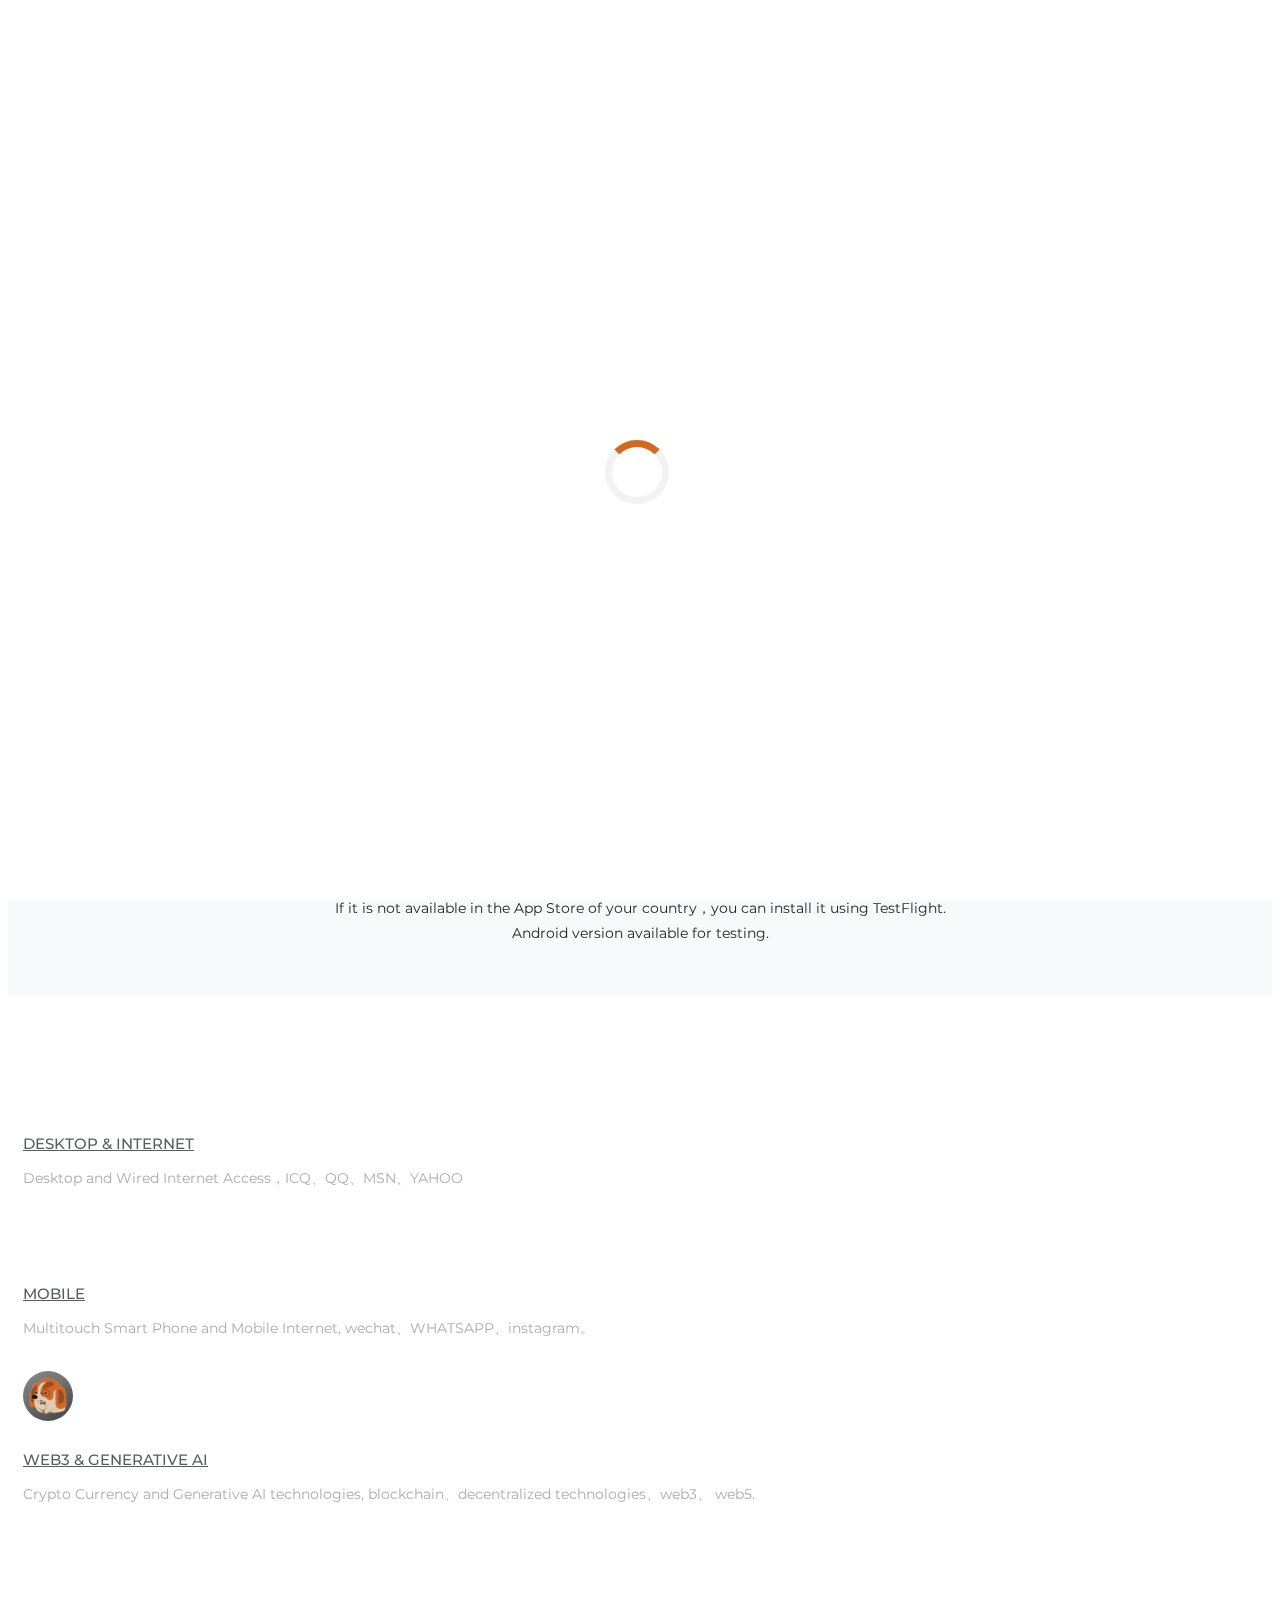
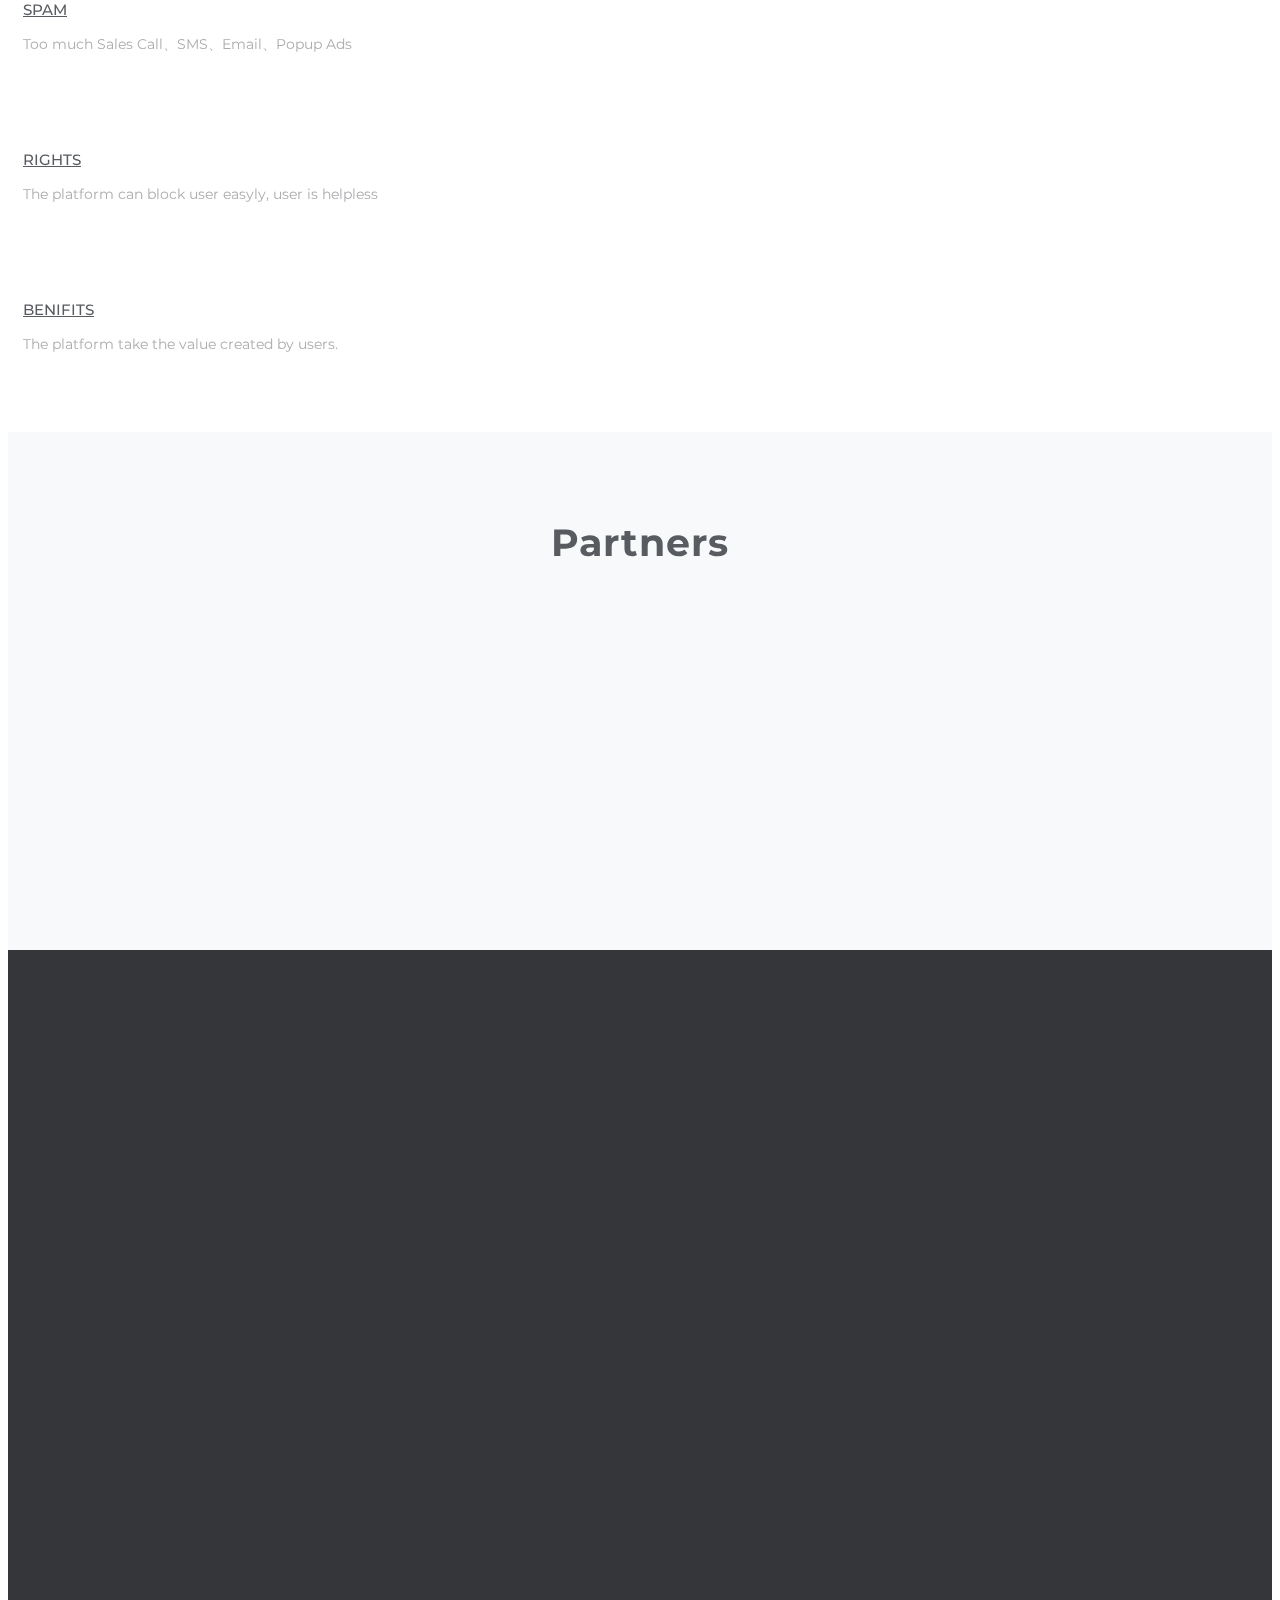
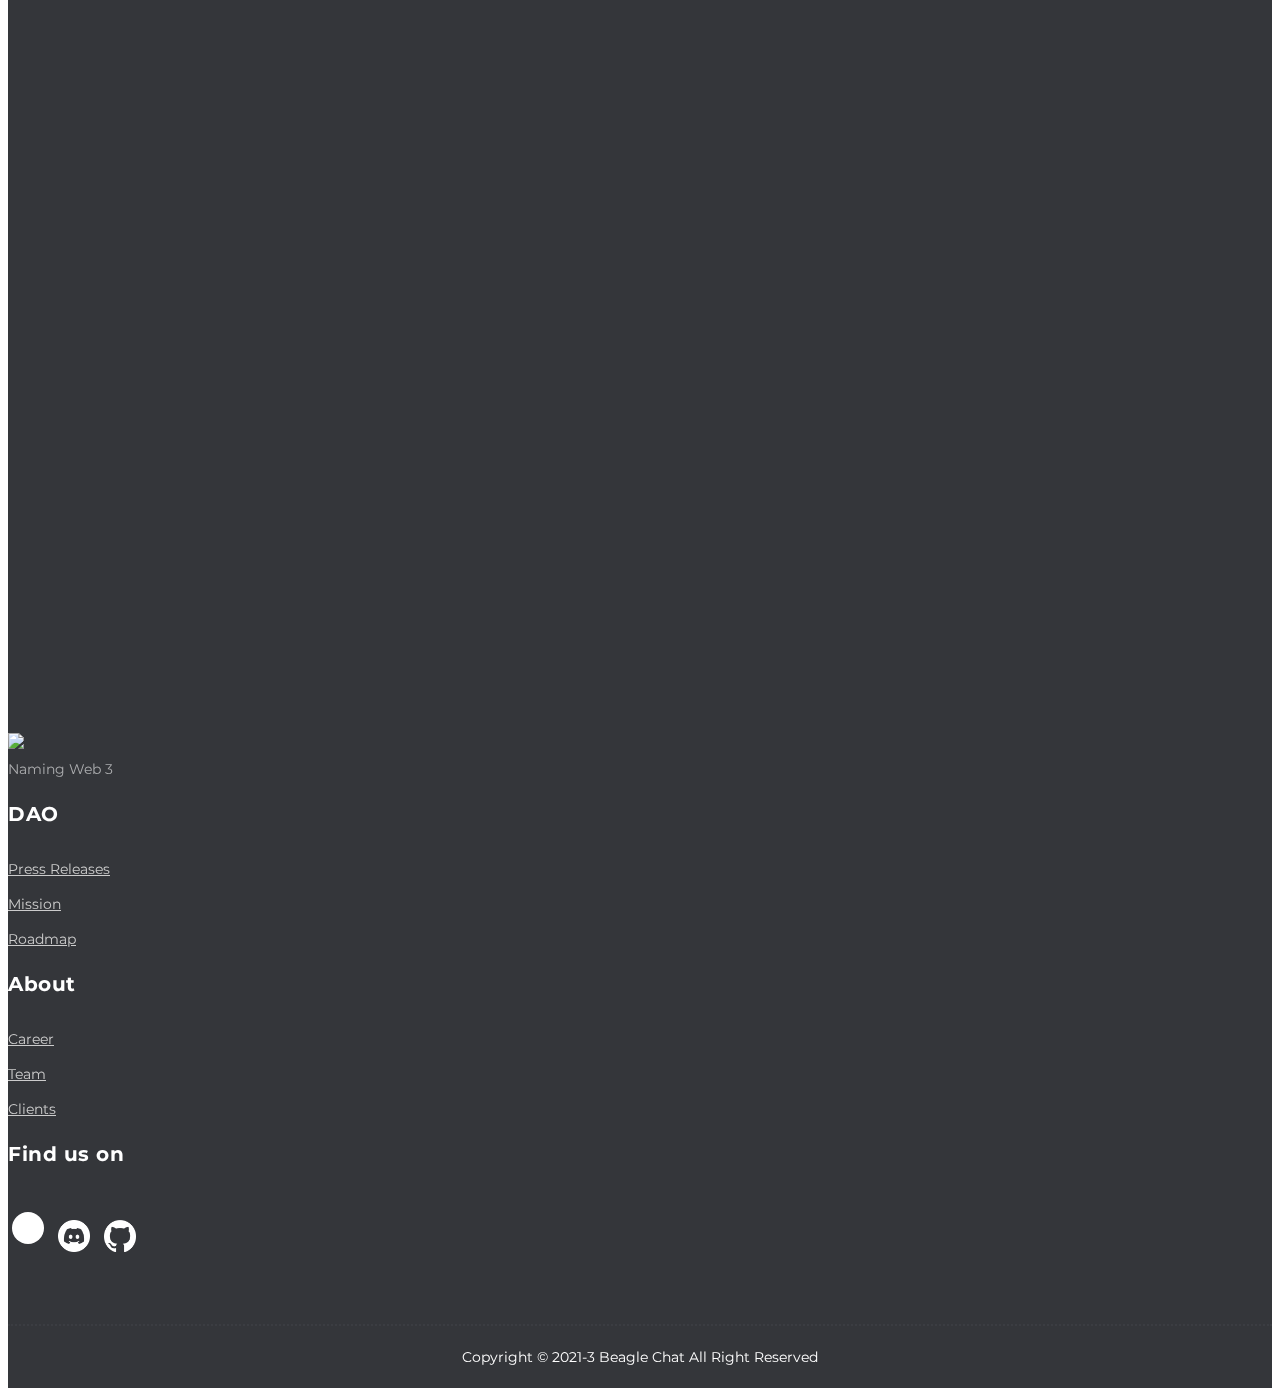
==== commit d6074bac: "Android download" ====
--- a/index.html
+++ b/index.html
@@ -157,7 +157,7 @@
           <div class="row">
             <div class="col-md-12 col-sm-12">
               <div class="contents text-center">
-                  <h2 class="head-title wow fadeInUp">The Social Network of Metaverse<br><label style="font-size: large">DHT、DID、CRYPTO、NFT、AIGC</label></h2>
+                  <h2 class="head-title wow fadeInUp">The Social Network of Metaverse<br><label style="font-size: large">DHT、DID、NFT、CRYPTO、Generative AI</label></h2>
                 <div class="header-button wow fadeInUp" data-wow-delay="0.3s">
                     <div class="download-row">
                         <div class="download-block">
@@ -210,7 +210,7 @@
                             <i class="lni-facebook"></i>
                         </div>
                         <div class="services-content">
-                            <h3><a href="#">1st Generation IM</a></h3>
+                            <h3><a href="#">Desktop & Internet</a></h3>
                             <p>Desktop and Wired Internet Access，ICQ、QQ、MSN、YAHOO</p>
                         </div>
                     </div>
@@ -222,7 +222,7 @@
                             <i class="lni-instagram"></i>
                         </div>
                         <div class="services-content">
-                            <h3><a href="#">2nd Generation IM</a></h3>
+                            <h3><a href="#">Mobile</a></h3>
                             <p>Multitouch Smart Phone and Mobile Internet, wechat、WHATSAPP、instagram。</p>
                         </div>
                     </div>
@@ -235,8 +235,8 @@
                             <img style="opacity: 1;transform: none;width: 48px;height:48px;padding:1px;background-color: cornflowerblue;border-radius:50%;background: rgba(0, 0, 0, 0) linear-gradient(330.4deg, rgb(68, 68, 68) 4.54%, rgb(114, 114, 114) 59.2%, rgb(160, 160, 160) 148.85%) repeat scroll 0% 0%;" src="assets/img/IOSLOGOt.png" alt="">
                         </div>
                         <div class="services-content">
-                            <h3><a href="#">The 3rd Generation</a></h3>
-                            <p>Crypto Currency, blockchain、decentralized technologies、web3、 web5.</p>
+                            <h3><a href="#">Web3 & Generative AI</a></h3>
+                            <p>Crypto Currency and Generative AI technologies, blockchain、decentralized technologies、web3、 web5.</p>
                         </div>
                     </div>
                 </div>
--- a/assets/css/download.css
+++ b/assets/css/download.css
@@ -6,12 +6,12 @@
     justify-content: center;
 }
 .download-block {
-    height: 230px;
+    height: 150px;
     display: flex;
     flex-direction: column;
     align-items: center;
-    margin-left: 30px;
-    margin-right: 30px;
+    margin-left: 20px;
+    margin-right: 20px;
     justify-content: center;
 }
 .download-text-block {
@@ -24,7 +24,7 @@
 }
 
 .ios-download-btn {
-    width: 160px;
+    width: 100px;
     height: 100%;
     background-image: url('../img/icon_appstore__ev0z770zyxoy_large_2x.png');
     /*background-image: url('../image/btn-ios.png');*/
@@ -38,7 +38,7 @@
 }
 
 .ios-testflight-btn {
-    width: 160px;
+    width: 100px;
     height: 100%;
     /*height: 122px;*/
     margin-top: 30px;
@@ -52,11 +52,11 @@
 }
 
 .android-download-btn {
-    width: 160px;
+    width: 100px;
     height: 100%;
     margin-top: 30px;
-    background-image: url('../img/IOSLOGO.png');
-    background-size: cover;
+    background-image: url('../img/IOSLOGOt.png');
+    background-size: contain;
     display: inline-block;
     overflow: hidden;
     text-indent: -999px;
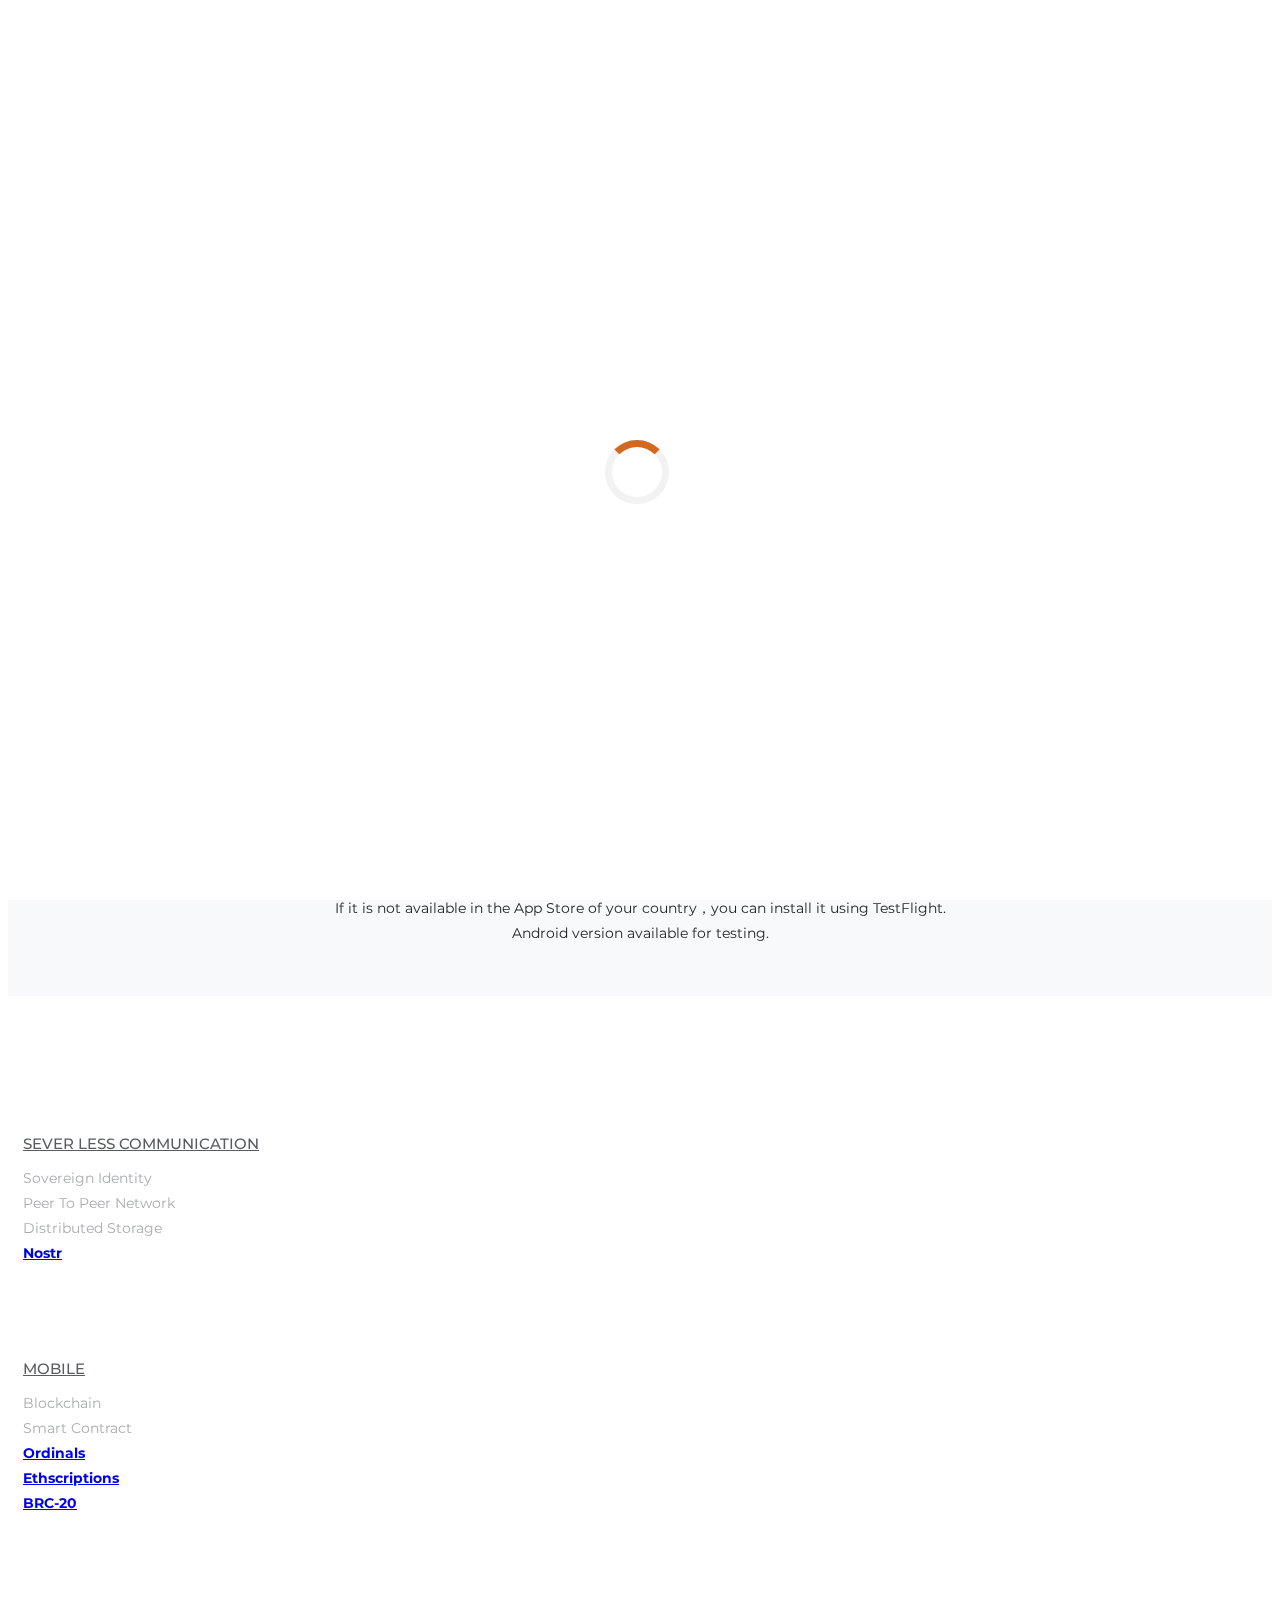
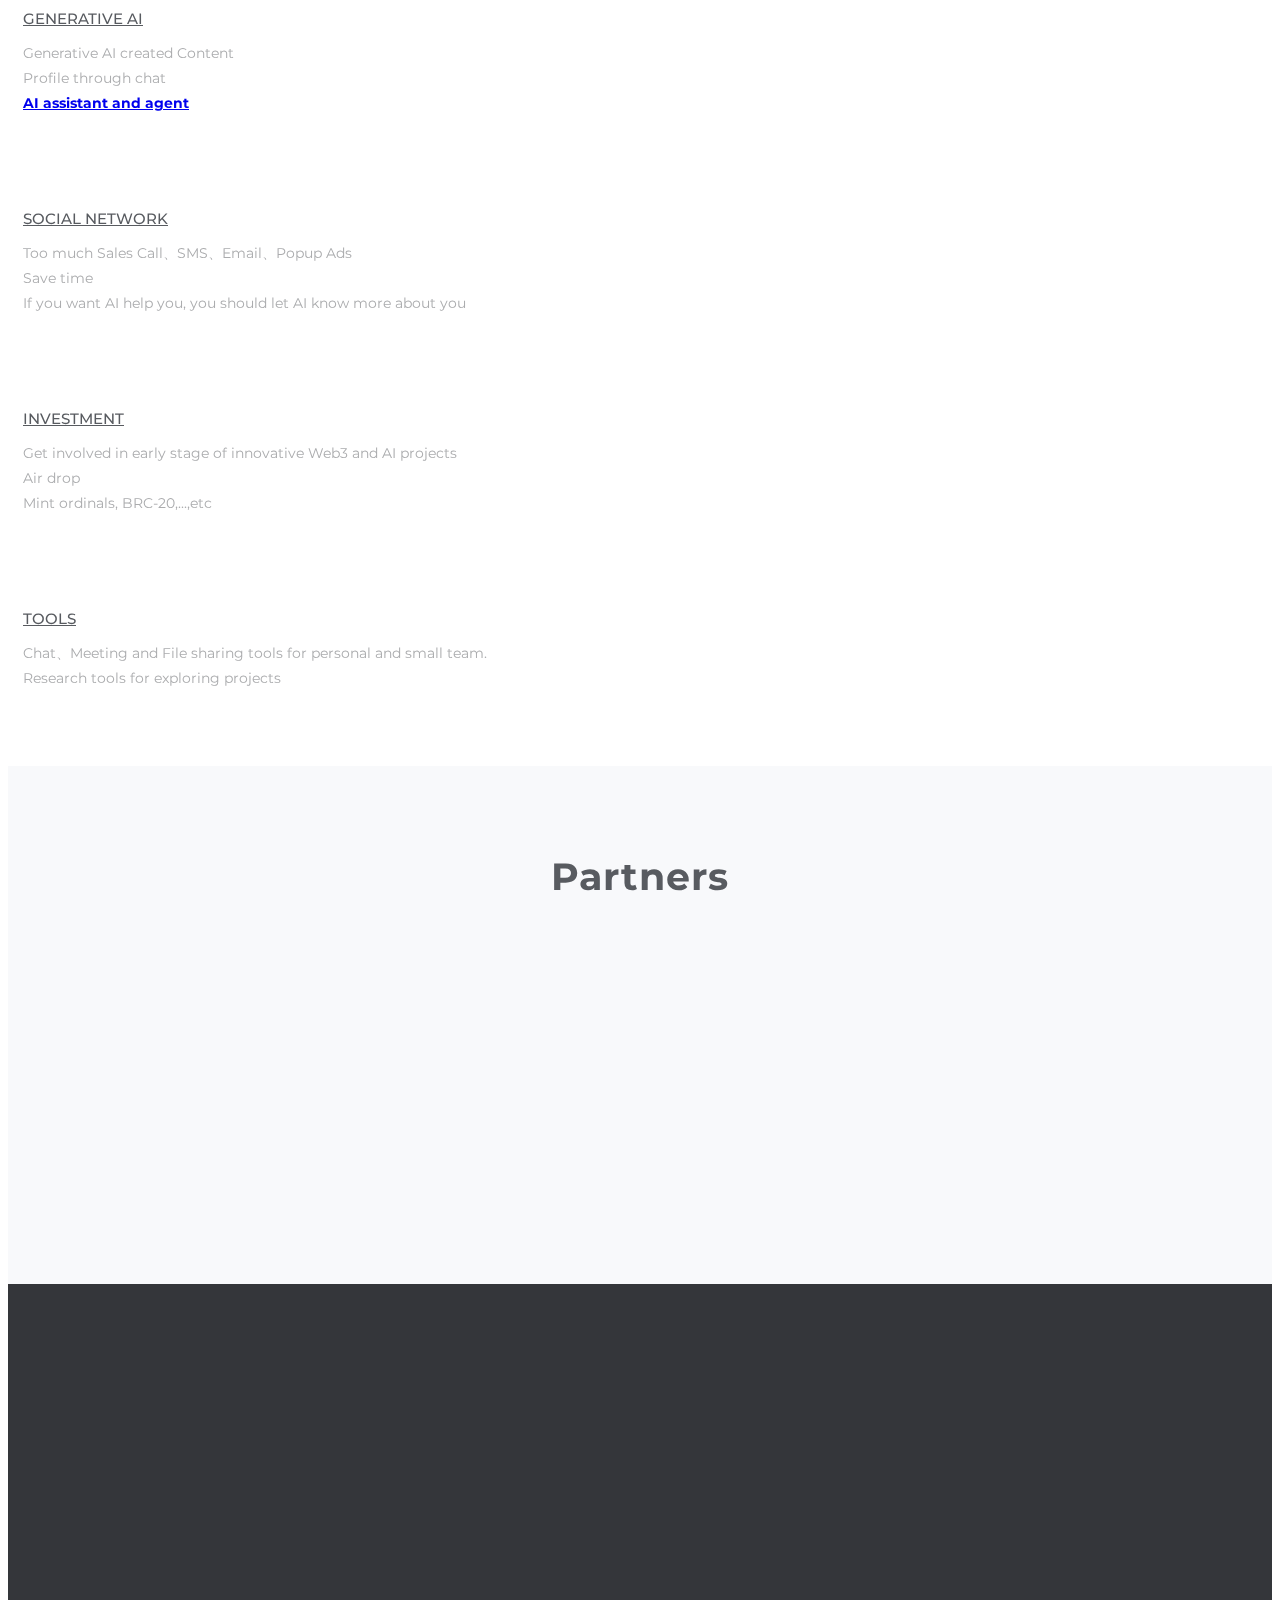
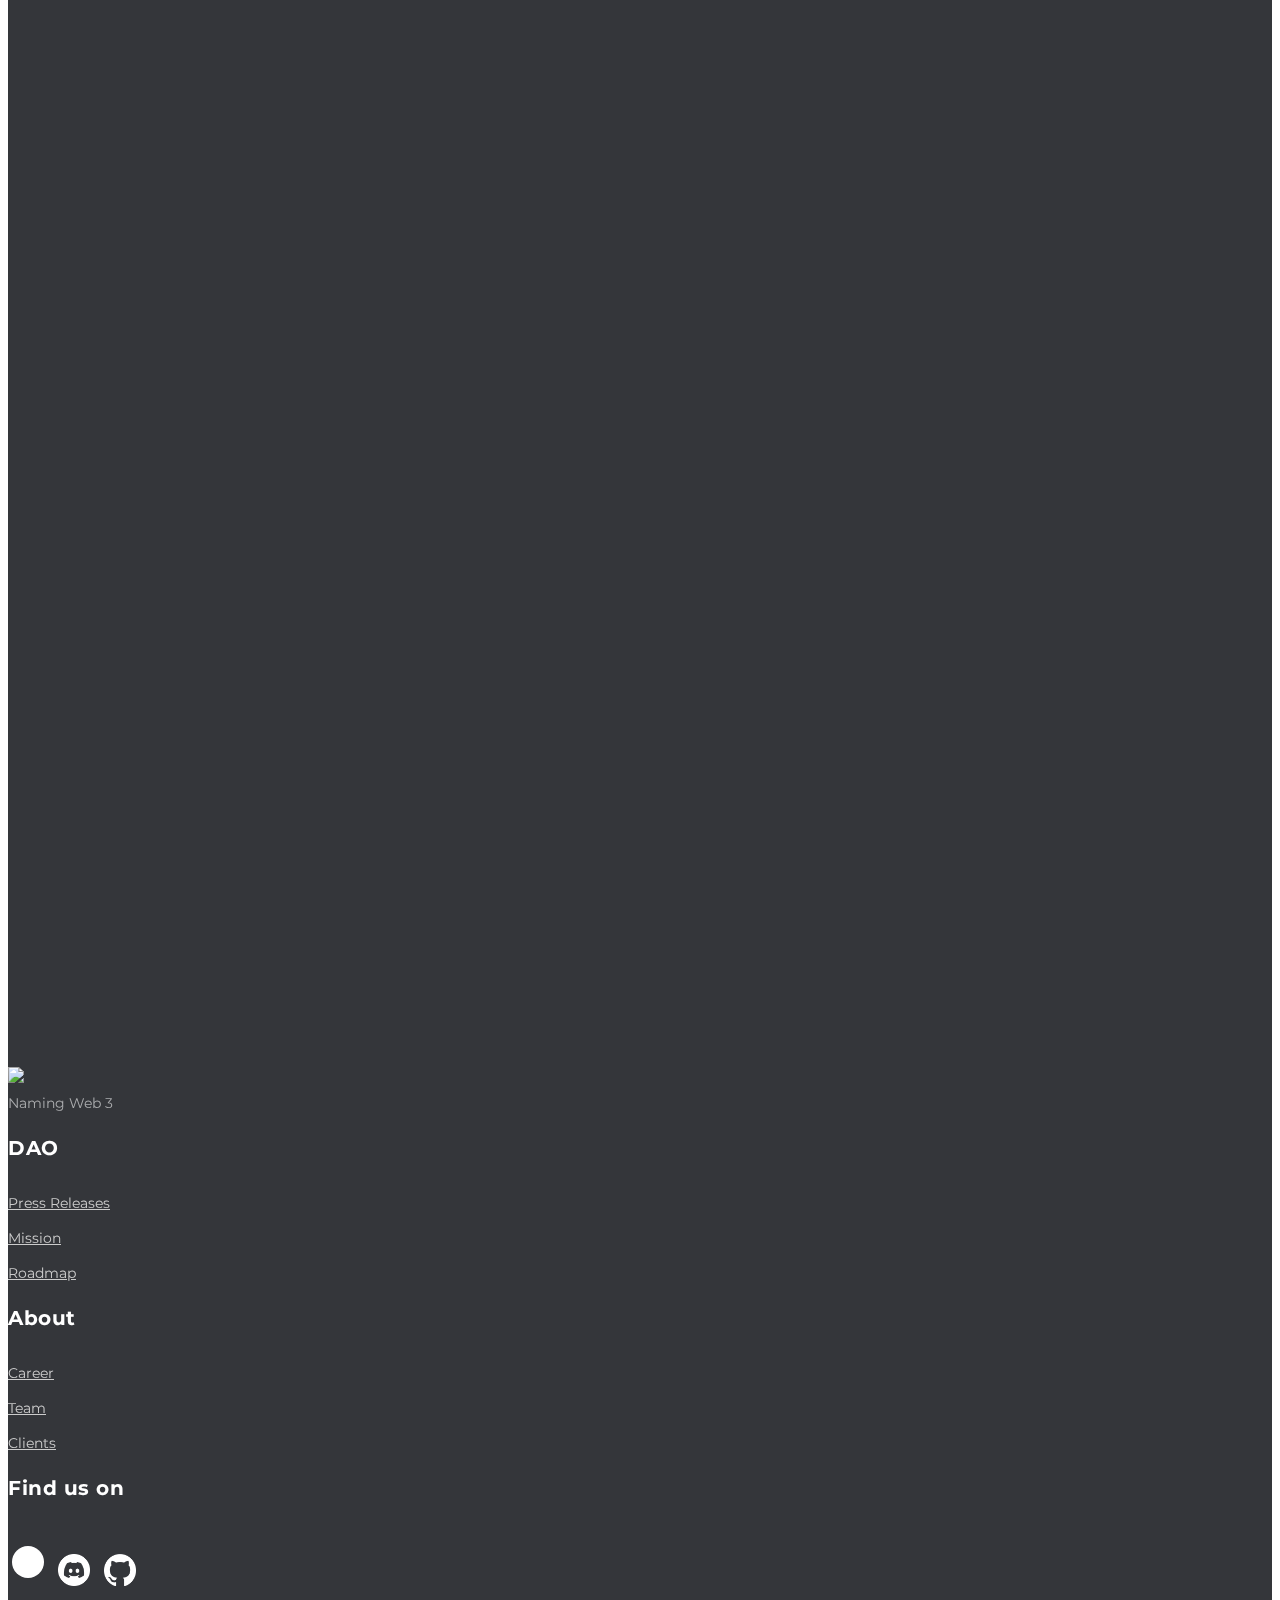
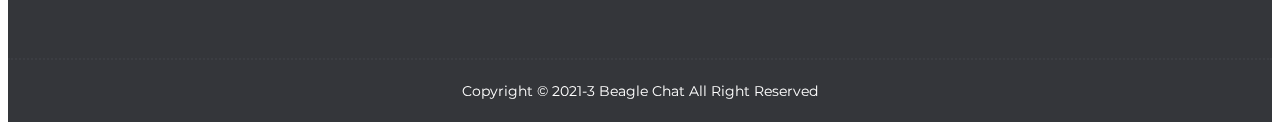
==== commit 026de136: "content update" ====
--- a/index.html
+++ b/index.html
@@ -4,7 +4,7 @@
     <!-- Required meta tags -->
     <meta charset="utf-8">
     <meta name="viewport" content="width=device-width, initial-scale=1, shrink-to-fit=no">
-      <link rel="icon" href="assets/img/IOSLOGOt.png" sizes="150x150">
+      <link rel="icon" href="assets/img/Beagle256.png" sizes="150x150">
 
     <title>Beagle Chat - The 3rd Genration Instant Messenger</title>
 
@@ -45,7 +45,7 @@
               <span class="icon-menu"></span>
             </button>
 <!--            <a href="index.html" class="navbar-brand"><img style="opacity: 1;transform: none;width: 48px;height:48px;padding:10px;background-color: cornflowerblue;border-radius:50%;background: rgba(0, 0, 0, 0) linear-gradient(330.4deg, rgb(68, 188, 240) 4.54%, rgb(114, 152, 248) 59.2%, rgb(160, 153, 255) 148.85%) repeat scroll 0% 0%;" src="assets/img/ENSIcon.e806751ddfd6a5b549e599544234f39f.svg" alt=""></a>-->
-            <a href="index.html" class="navbar-brand"><img src="assets/img/IOSLOGOt.png" style="width: 75px"/></a>
+            <a href="index.html" class="navbar-brand"><img src="assets/img/Beagle256.png" style="width: 75px"/></a>
           </div>
           <div class="collapse navbar-collapse" id="main-navbar">
             <ul class="navbar-nav mr-auto w-100 justify-content-left clearfix">
@@ -157,7 +157,7 @@
           <div class="row">
             <div class="col-md-12 col-sm-12">
               <div class="contents text-center">
-                  <h2 class="head-title wow fadeInUp">The Social Network of Metaverse<br><label style="font-size: large">DHT、DID、NFT、CRYPTO、Generative AI</label></h2>
+                  <h2 class="head-title wow fadeInUp">The Social App of Web3 Ecosystem<br><label style="font-size: large">DHT、DID、NFT、CRYPTO、Generative AI</label></h2>
                 <div class="header-button wow fadeInUp" data-wow-delay="0.3s">
                     <div class="download-row">
                         <div class="download-block">
@@ -207,11 +207,14 @@
                 <div class="col-md-6 col-lg-4 col-xs-12">
                     <div class="services-item wow fadeInRight" data-wow-delay="0.6s">
                         <div class="icon">
-                            <i class="lni-facebook"></i>
+                            <i class="lni-bluetooth"></i>
                         </div>
                         <div class="services-content">
-                            <h3><a href="#">Desktop & Internet</a></h3>
-                            <p>Desktop and Wired Internet Access，ICQ、QQ、MSN、YAHOO</p>
+                            <h3><a href="#">Sever Less Communication</a></h3>
+                            <p>Sovereign Identity</p>
+                            <p>Peer To Peer Network</p>
+                            <p>Distributed Storage</p>
+                            <p><a href="https://github.com/nostr-protocol/nostr" target="_blank"><b>Nostr</b></a></p>
                         </div>
                     </div>
                 </div>
@@ -219,11 +222,15 @@
                 <div class="col-md-6 col-lg-4 col-xs-12">
                     <div class="services-item wow fadeInRight" data-wow-delay="0.9s">
                         <div class="icon">
-                            <i class="lni-instagram"></i>
+                            <i class="lni-bitcoin"></i>
                         </div>
                         <div class="services-content">
                             <h3><a href="#">Mobile</a></h3>
-                            <p>Multitouch Smart Phone and Mobile Internet, wechat、WHATSAPP、instagram。</p>
+                            <p>Blockchain</p>
+                            <p>Smart Contract</p>
+                            <p><a href="https://docs.ordinals.com/introduction.html" target="_blank"><b>Ordinals</b></a></p>
+                            <p><a href="https://docs.ethscriptions.com/overview/introducing-ethscriptions" target="_blank"><b>Ethscriptions</b></p>
+                            <p><a href="https://domo-2.gitbook.io/brc-20-experiment/" target="_blank"><b>BRC-20</b></a></p>
                         </div>
                     </div>
                 </div>
@@ -231,12 +238,14 @@
                 <div class="col-md-6 col-lg-4 col-xs-12">
                     <div class="services-item wow fadeInRight" data-wow-delay="1.2s">
                         <div class="icon">
-                            <!--                        <i class="lni-bitcoin"></i>-->
-                            <img style="opacity: 1;transform: none;width: 48px;height:48px;padding:1px;background-color: cornflowerblue;border-radius:50%;background: rgba(0, 0, 0, 0) linear-gradient(330.4deg, rgb(68, 68, 68) 4.54%, rgb(114, 114, 114) 59.2%, rgb(160, 160, 160) 148.85%) repeat scroll 0% 0%;" src="assets/img/IOSLOGOt.png" alt="">
+                                                    <i class="lni-twitter"></i>
+<!--                            <img style="opacity: 1;transform: none;width: 48px;height:48px;padding:1px;border-radius:50%;" src="assets/img/Beagle256.png" alt="">-->
                         </div>
                         <div class="services-content">
-                            <h3><a href="#">Web3 & Generative AI</a></h3>
-                            <p>Crypto Currency and Generative AI technologies, blockchain、decentralized technologies、web3、 web5.</p>
+                            <h3><a href="#">Generative AI</a></h3>
+                            <p>Generative AI created Content</p>
+                            <p>Profile through chat</p>
+                            <p><a href="https://platform.openai.com/docs/introduction" target="_blank"><b>AI assistant and agent</b></a></p>
                         </div>
                     </div>
                 </div>
@@ -244,12 +253,14 @@
                 <div class="col-md-6 col-lg-4 col-xs-12">
                     <div class="services-item wow fadeInRight" data-wow-delay="0.3s">
                         <div class="icon">
-                            <i class="lni-mobile"></i>
+                            <i class="lni-link"></i>
                             <!--                <img style="opacity: 1;transform: none;width: 48px;height:48px;padding:10px;background-color: cornflowerblue;border-radius:50%;background: rgba(0, 0, 0, 0) linear-gradient(330.4deg, rgb(68, 68, 68) 4.54%, rgb(114, 114, 114) 59.2%, rgb(160, 160, 160) 148.85%) repeat scroll 0% 0%;" src="assets/img/ENSIcon.e806751ddfd6a5b549e599544234f39f.svg" alt="">     -->
                         </div>
                         <div class="services-content">
-                            <h3><a href="#">SPAM</a></h3>
+                            <h3><a href="#">Social Network</a></h3>
                             <p>Too much Sales Call、SMS、Email、Popup Ads</p>
+                            <p>Save time</p>
+                            <p>If you want AI help you, you should let AI know more about you</p>
                         </div>
                     </div>
                 </div>
@@ -257,11 +268,13 @@
                 <div class="col-md-6 col-lg-4 col-xs-12">
                     <div class="services-item wow fadeInRight" data-wow-delay="1.8s">
                         <div class="icon">
-                            <i class="lni-key"></i>
+                            <i class="lni-wallet"></i>
                         </div>
                         <div class="services-content">
-                            <h3><a href="#">Rights</a></h3>
-                            <p>The platform can block user easyly, user is helpless</p>
+                            <h3><a href="#">Investment</a></h3>
+                            <p>Get involved in early stage of innovative Web3 and AI projects</p>
+                            <p>Air drop</p>
+                            <p>Mint ordinals, BRC-20,...,etc</p>
                         </div>
                     </div>
                 </div>
@@ -272,8 +285,9 @@
                             <i class="lni-briefcase"></i>
                         </div>
                         <div class="services-content">
-                            <h3><a href="#">Benifits</a></h3>
-                            <p>The platform take the value created by users.</p>
+                            <h3><a href="#">Tools</a></h3>
+                            <p>Chat、Meeting and File sharing tools for personal and small team.</p>
+                            <p>Research tools for exploring projects</p>
                         </div>
                     </div>
                 </div>
--- a/assets/css/download.css
+++ b/assets/css/download.css
@@ -14,6 +14,16 @@
     margin-right: 20px;
     justify-content: center;
 }
+.download-block-android {
+    height: 150px;
+    display: flex;
+    flex-direction: column;
+    align-items: center;
+    margin-left: 20px;
+    margin-right: 20px;
+    margin-top: 30px;
+    justify-content: center;
+}
 .download-text-block {
     /*height: 430px;*/
     display: flex;
@@ -26,6 +36,7 @@
 .ios-download-btn {
     width: 100px;
     height: 100%;
+    border-radius: 20px;
     background-image: url('../img/icon_appstore__ev0z770zyxoy_large_2x.png');
     /*background-image: url('../image/btn-ios.png');*/
     margin-top: 30px;
@@ -52,10 +63,11 @@
 }
 
 .android-download-btn {
-    width: 100px;
+    width: 90px;
     height: 100%;
     margin-top: 30px;
-    background-image: url('../img/IOSLOGOt.png');
+    border-radius: 20px;
+    background-image: url('../img/Beagle256b.png');
     background-size: contain;
     display: inline-block;
     overflow: hidden;
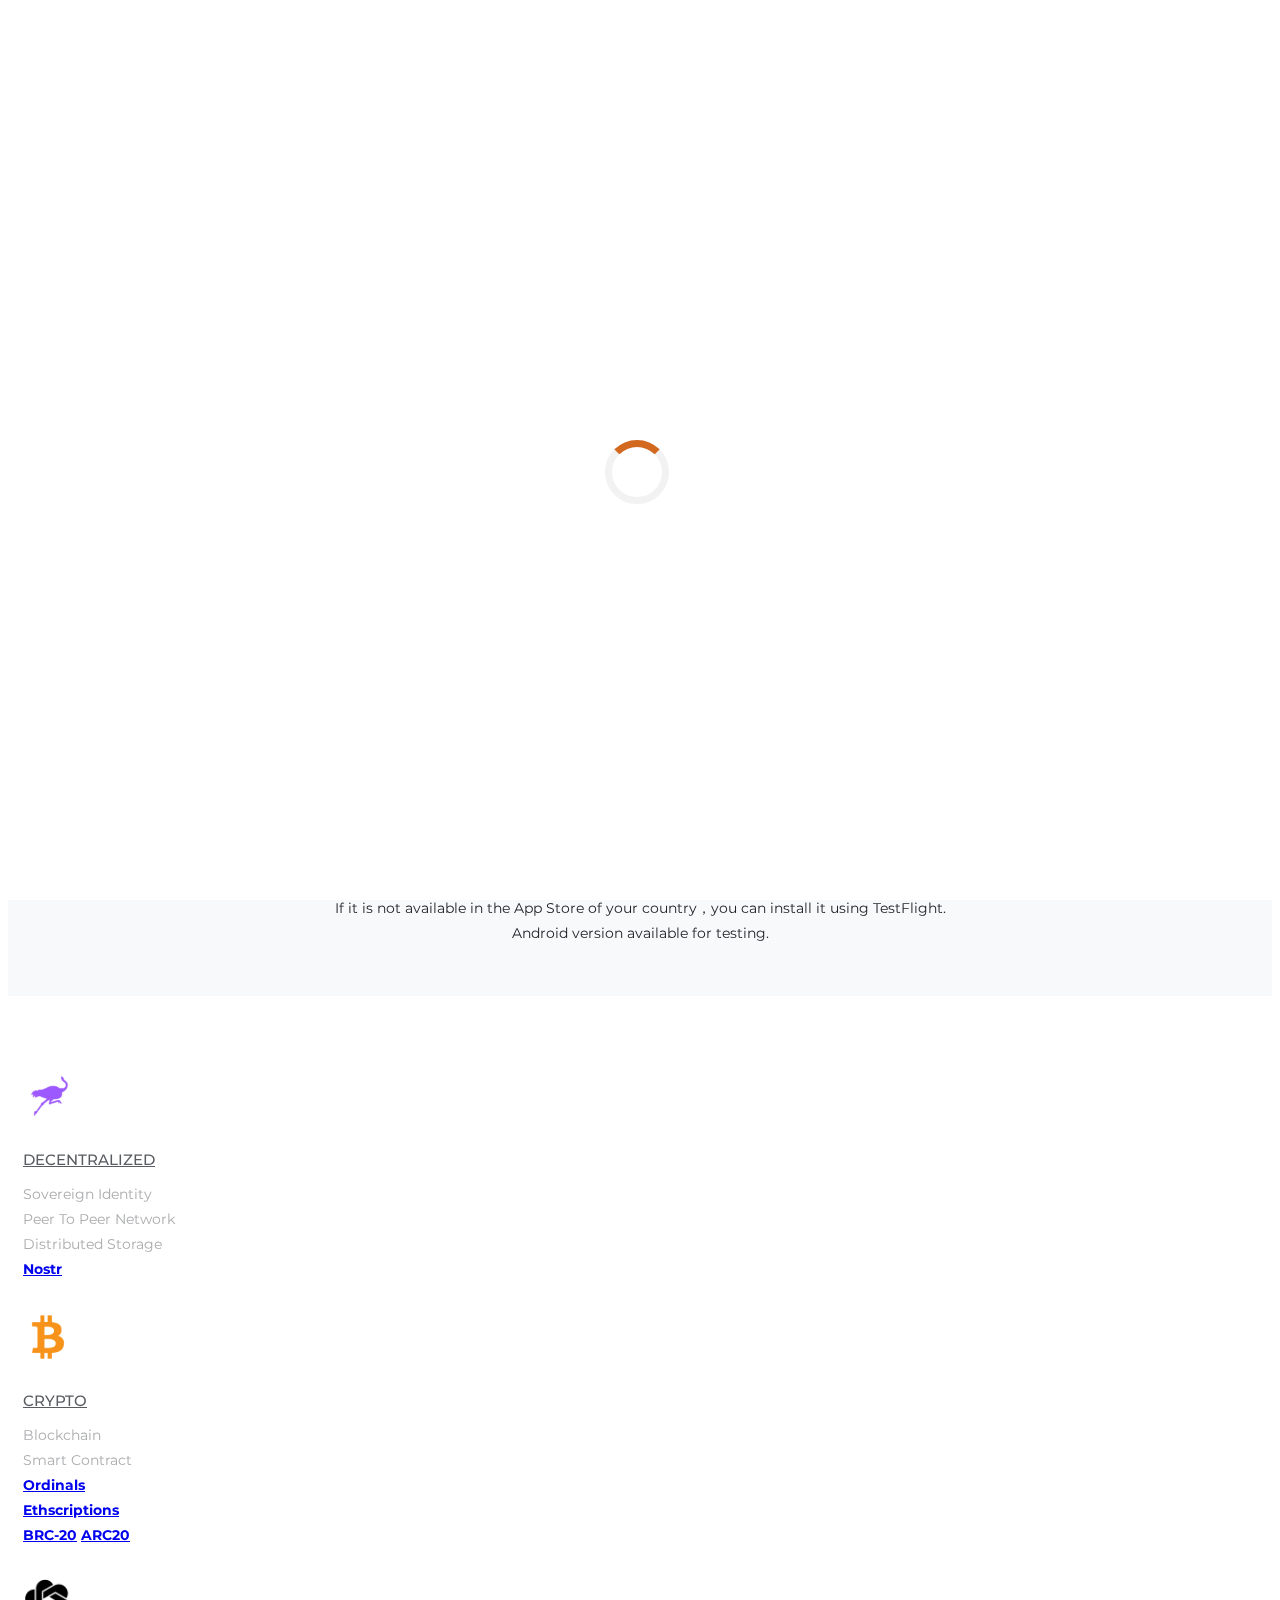
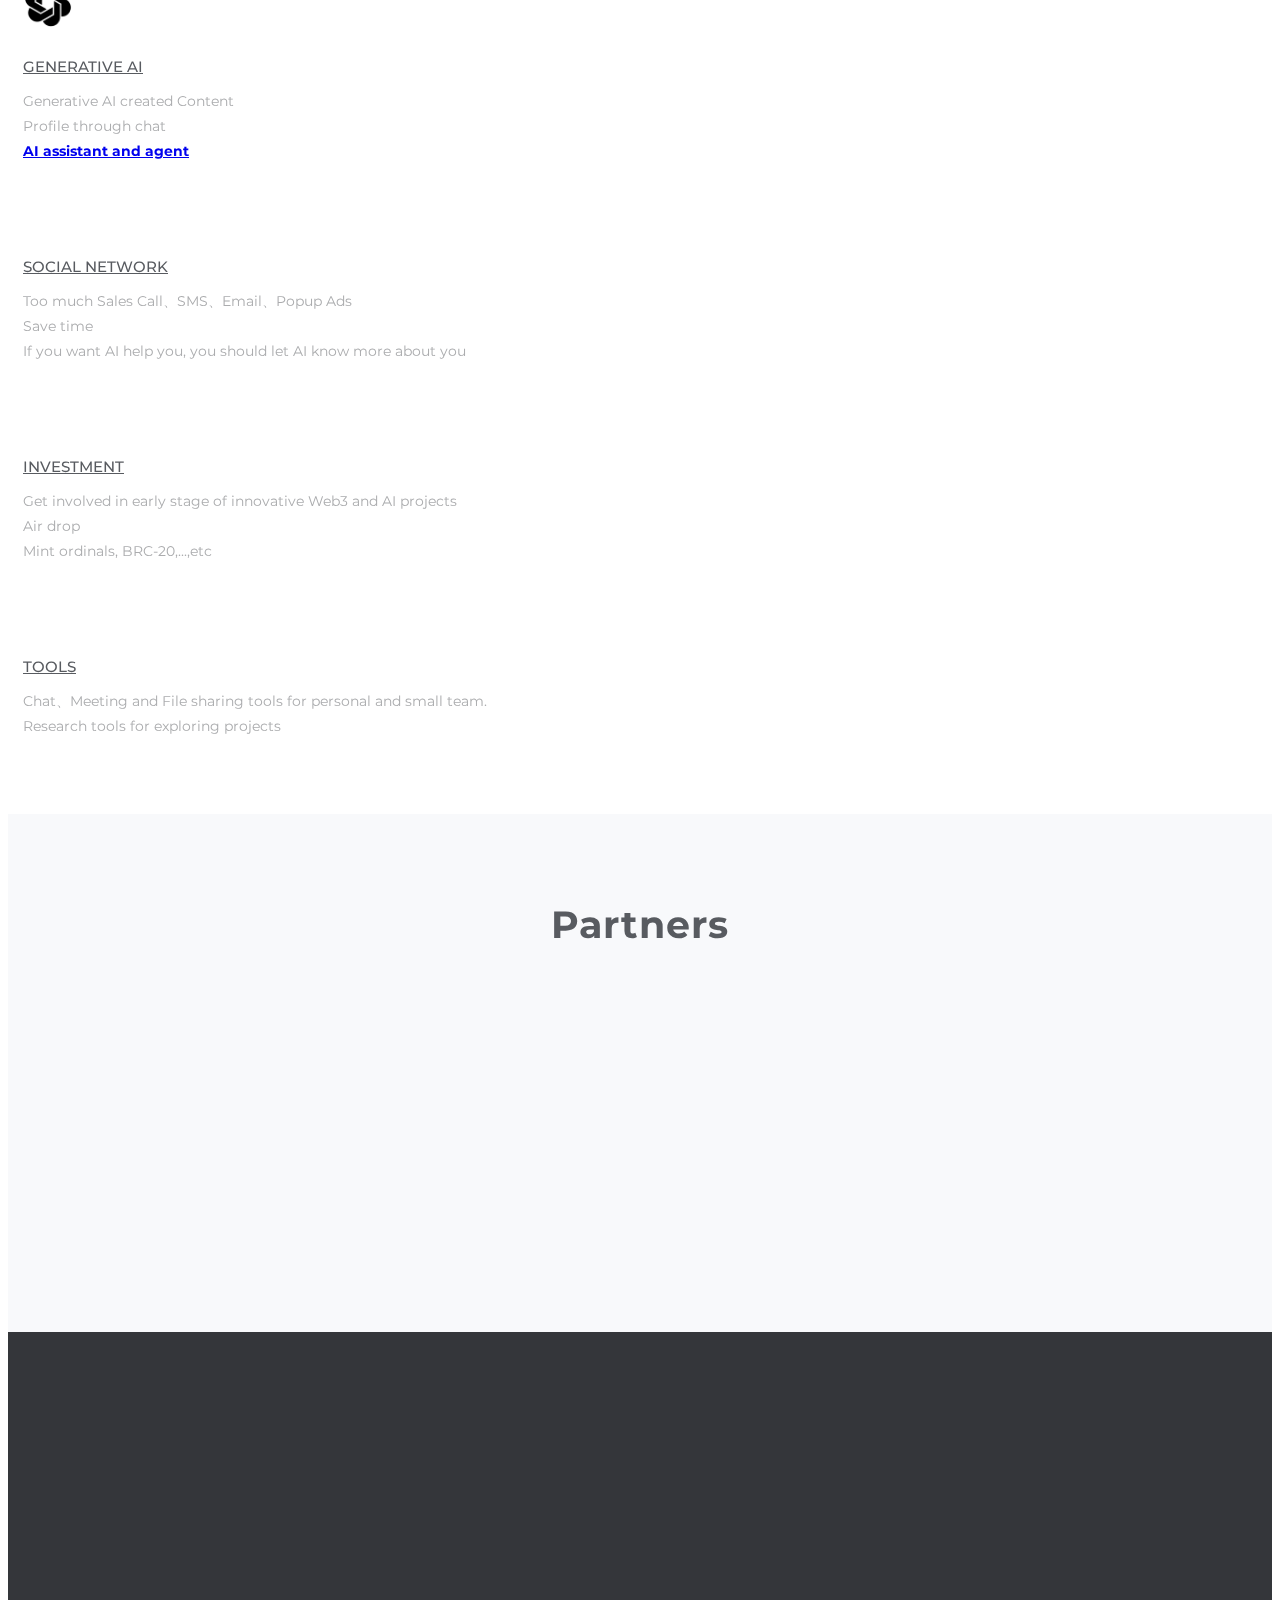
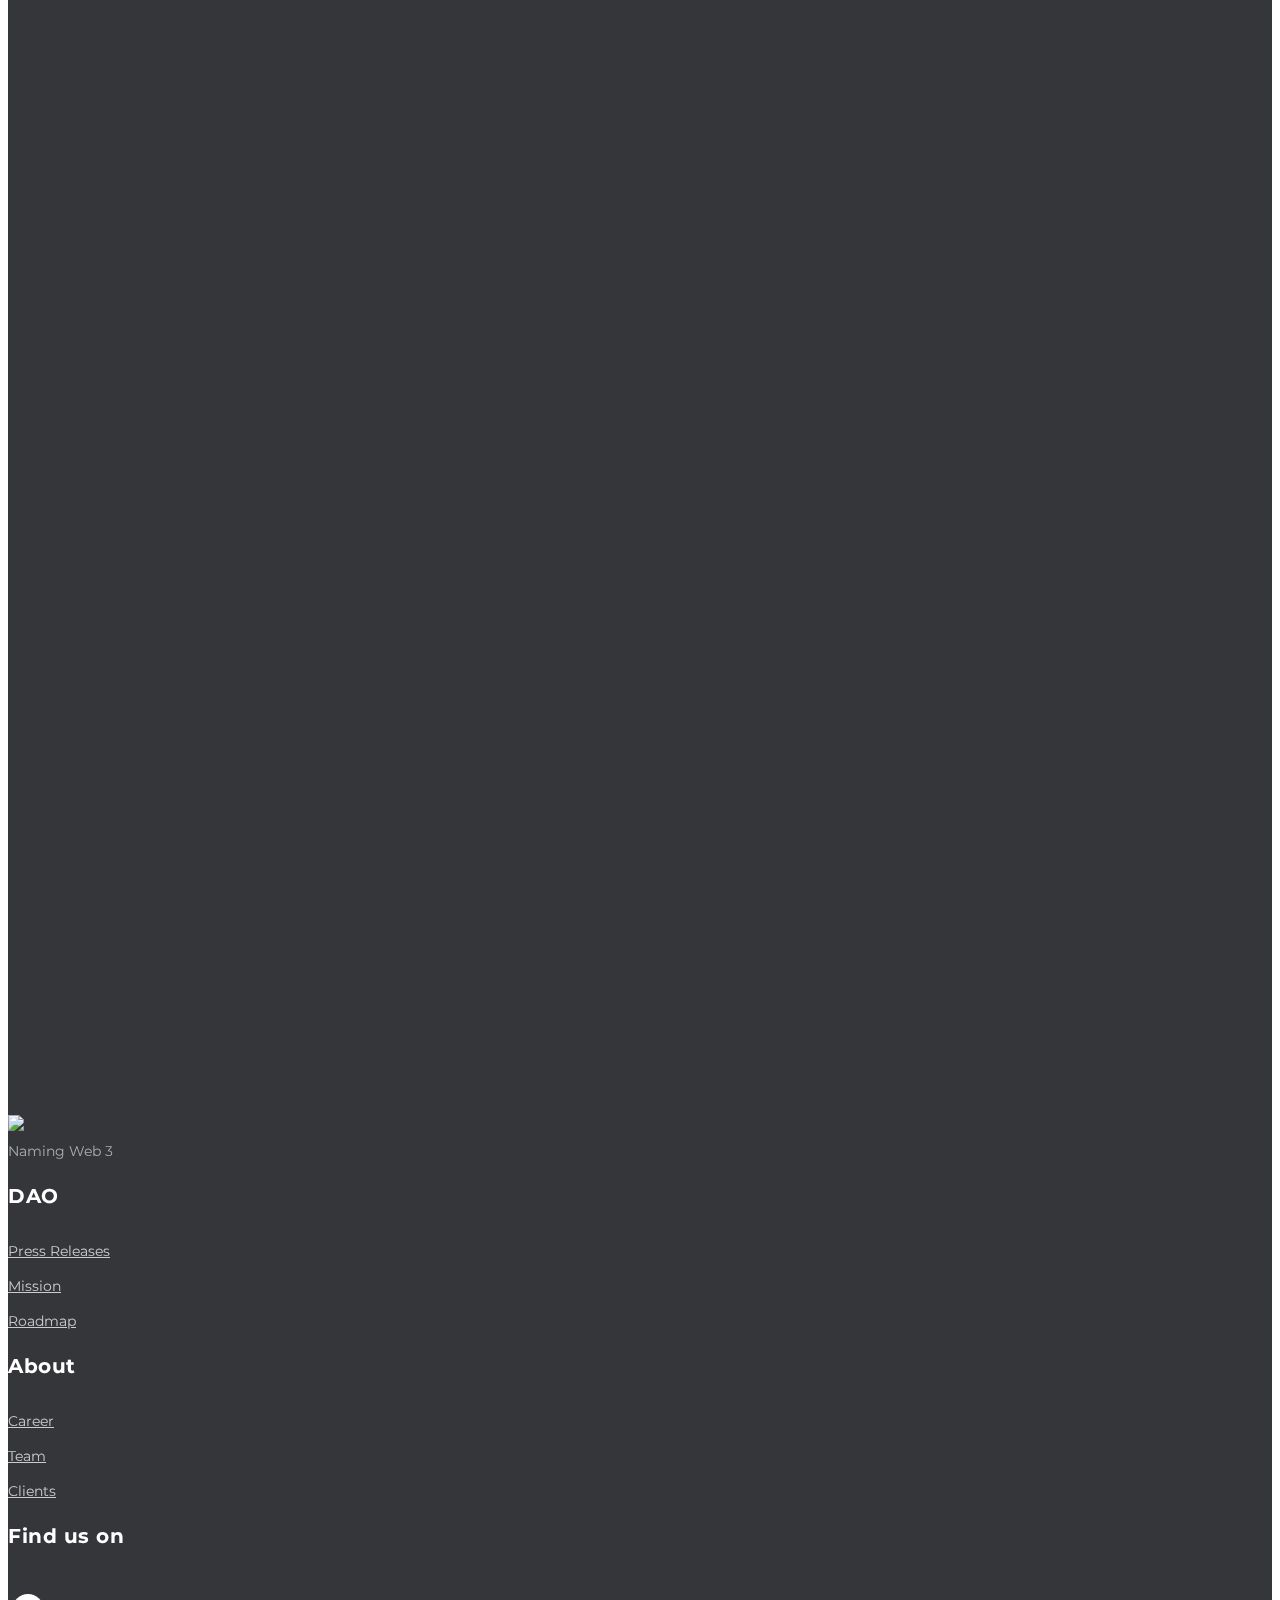
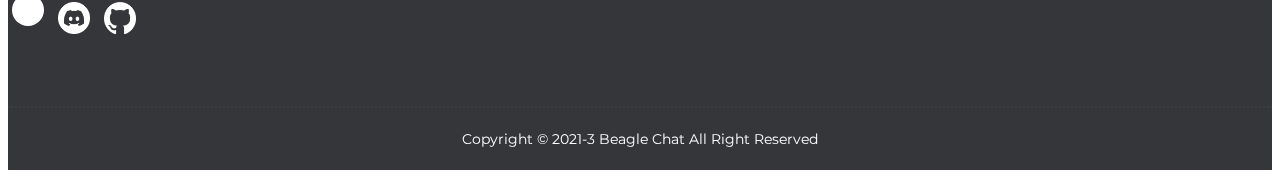
==== commit 41989433: "content update 3" ====
--- a/index.html
+++ b/index.html
@@ -6,7 +6,7 @@
     <meta name="viewport" content="width=device-width, initial-scale=1, shrink-to-fit=no">
       <link rel="icon" href="assets/img/Beagle256.png" sizes="150x150">
 
-    <title>Beagle Chat - The 3rd Genration Instant Messenger</title>
+    <title>Beagle - The Social Network of Web3 Ecosystem</title>
 
     <!-- Bootstrap CSS -->
     <link rel="stylesheet" type="text/css" href="assets/css/bootstrap.min.css" >
@@ -207,10 +207,11 @@
                 <div class="col-md-6 col-lg-4 col-xs-12">
                     <div class="services-item wow fadeInRight" data-wow-delay="0.6s">
                         <div class="icon">
-                            <i class="lni-bluetooth"></i>
+<!--                            <i class="lni-bluetooth"></i>-->
+                            <img style="opacity: 1;transform: none;width: 48px;height:48px;padding:1px;border-radius:50%;" src="assets/img/nostr0.avif" alt="">
                         </div>
                         <div class="services-content">
-                            <h3><a href="#">Sever Less Communication</a></h3>
+                            <h3><a href="#">Decentralized</a></h3>
                             <p>Sovereign Identity</p>
                             <p>Peer To Peer Network</p>
                             <p>Distributed Storage</p>
@@ -222,15 +223,18 @@
                 <div class="col-md-6 col-lg-4 col-xs-12">
                     <div class="services-item wow fadeInRight" data-wow-delay="0.9s">
                         <div class="icon">
-                            <i class="lni-bitcoin"></i>
+<!--                            <i class="lni-bitcoin"></i>-->
+                            <img style="opacity: 1;transform: none;width: 48px;height:48px;padding:1px;border-radius:50%;" src="assets/img/bitcoin.png" alt="">
                         </div>
                         <div class="services-content">
-                            <h3><a href="#">Mobile</a></h3>
+                            <h3><a href="#">Crypto</a></h3>
                             <p>Blockchain</p>
                             <p>Smart Contract</p>
                             <p><a href="https://docs.ordinals.com/introduction.html" target="_blank"><b>Ordinals</b></a></p>
                             <p><a href="https://docs.ethscriptions.com/overview/introducing-ethscriptions" target="_blank"><b>Ethscriptions</b></p>
-                            <p><a href="https://domo-2.gitbook.io/brc-20-experiment/" target="_blank"><b>BRC-20</b></a></p>
+                            <p><a href="https://domo-2.gitbook.io/brc-20-experiment/" target="_blank"><b>BRC-20</b></a>
+                                <a href="https://docs.atomicals.xyz/"> <b> ARC20</b> </a>
+                            </p>
                         </div>
                     </div>
                 </div>
@@ -238,8 +242,8 @@
                 <div class="col-md-6 col-lg-4 col-xs-12">
                     <div class="services-item wow fadeInRight" data-wow-delay="1.2s">
                         <div class="icon">
-                                                    <i class="lni-twitter"></i>
-<!--                            <img style="opacity: 1;transform: none;width: 48px;height:48px;padding:1px;border-radius:50%;" src="assets/img/Beagle256.png" alt="">-->
+<!--                                                    <i class="lni-twitter"></i>-->
+                            <img style="opacity: 1;transform: none;width: 48px;height:48px;padding:1px;border-radius:50%;" src="assets/img/openai.png" alt="">
                         </div>
                         <div class="services-content">
                             <h3><a href="#">Generative AI</a></h3>
@@ -834,8 +838,8 @@
               <h3 class="footer-titel">Find us on</h3>
               <div class="social-icon">
 <!--  	            <a class="facebook" href="#"><i class="lni-facebook-filled"></i></a>-->
-  	            <a class="twitter" href="https://twitter.com/0xDns3" target="_blank"><i class="lni-twitter-filled"></i></a>
-                  <a href="https://discord.gg/he3N4uuW">
+  	            <a class="twitter" href="https://twitter.com/beagle0x" target="_blank"><i class="lni-twitter-filled"></i></a>
+                  <a href="https://discord.gg/WXTtCF8fGN">
                       <i data-v-0da1bd0f="" class="icon-item d-block"><img data-v-0da1bd0f="" style="background-color: #34363a;margin-bottom:4px;width: 32px" src="[data-uri]" alt="Discord" title="Discord"></i>
                   </a>
                   <a href="https://github.com/0xli">
